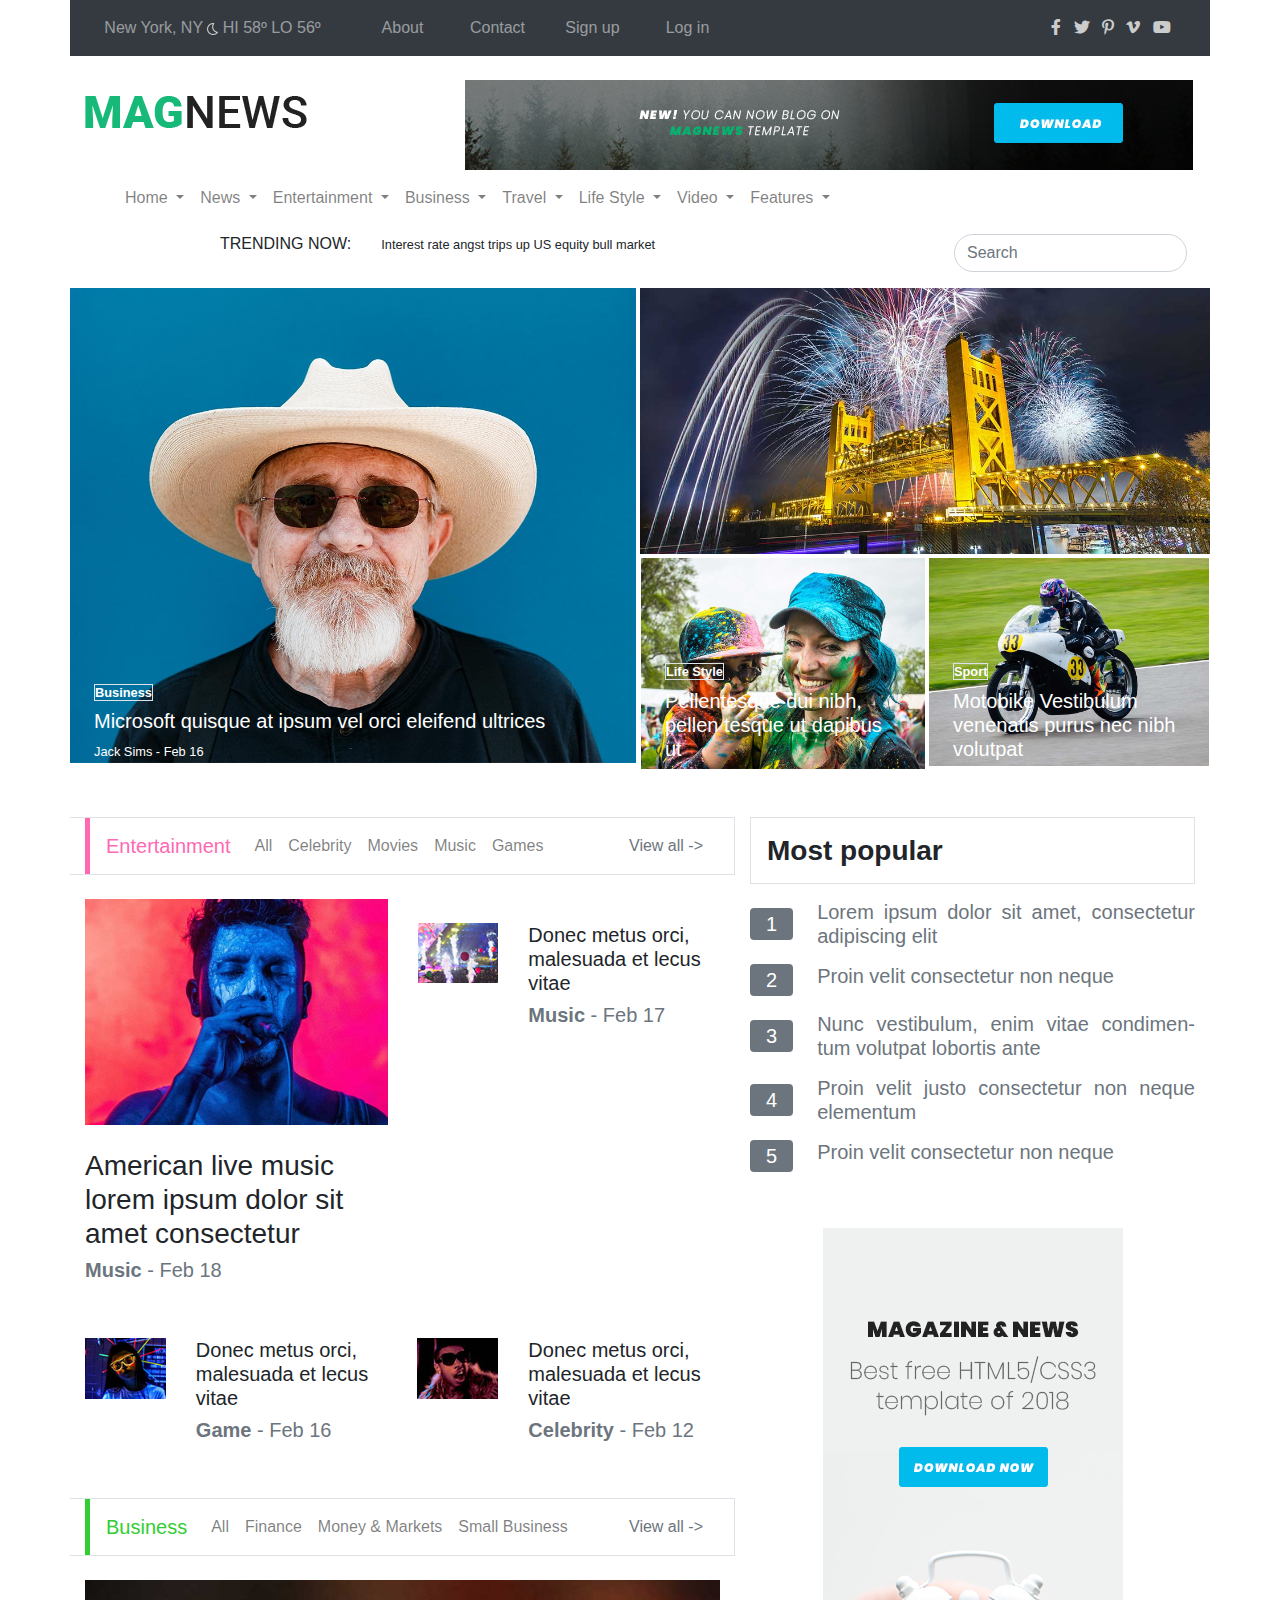
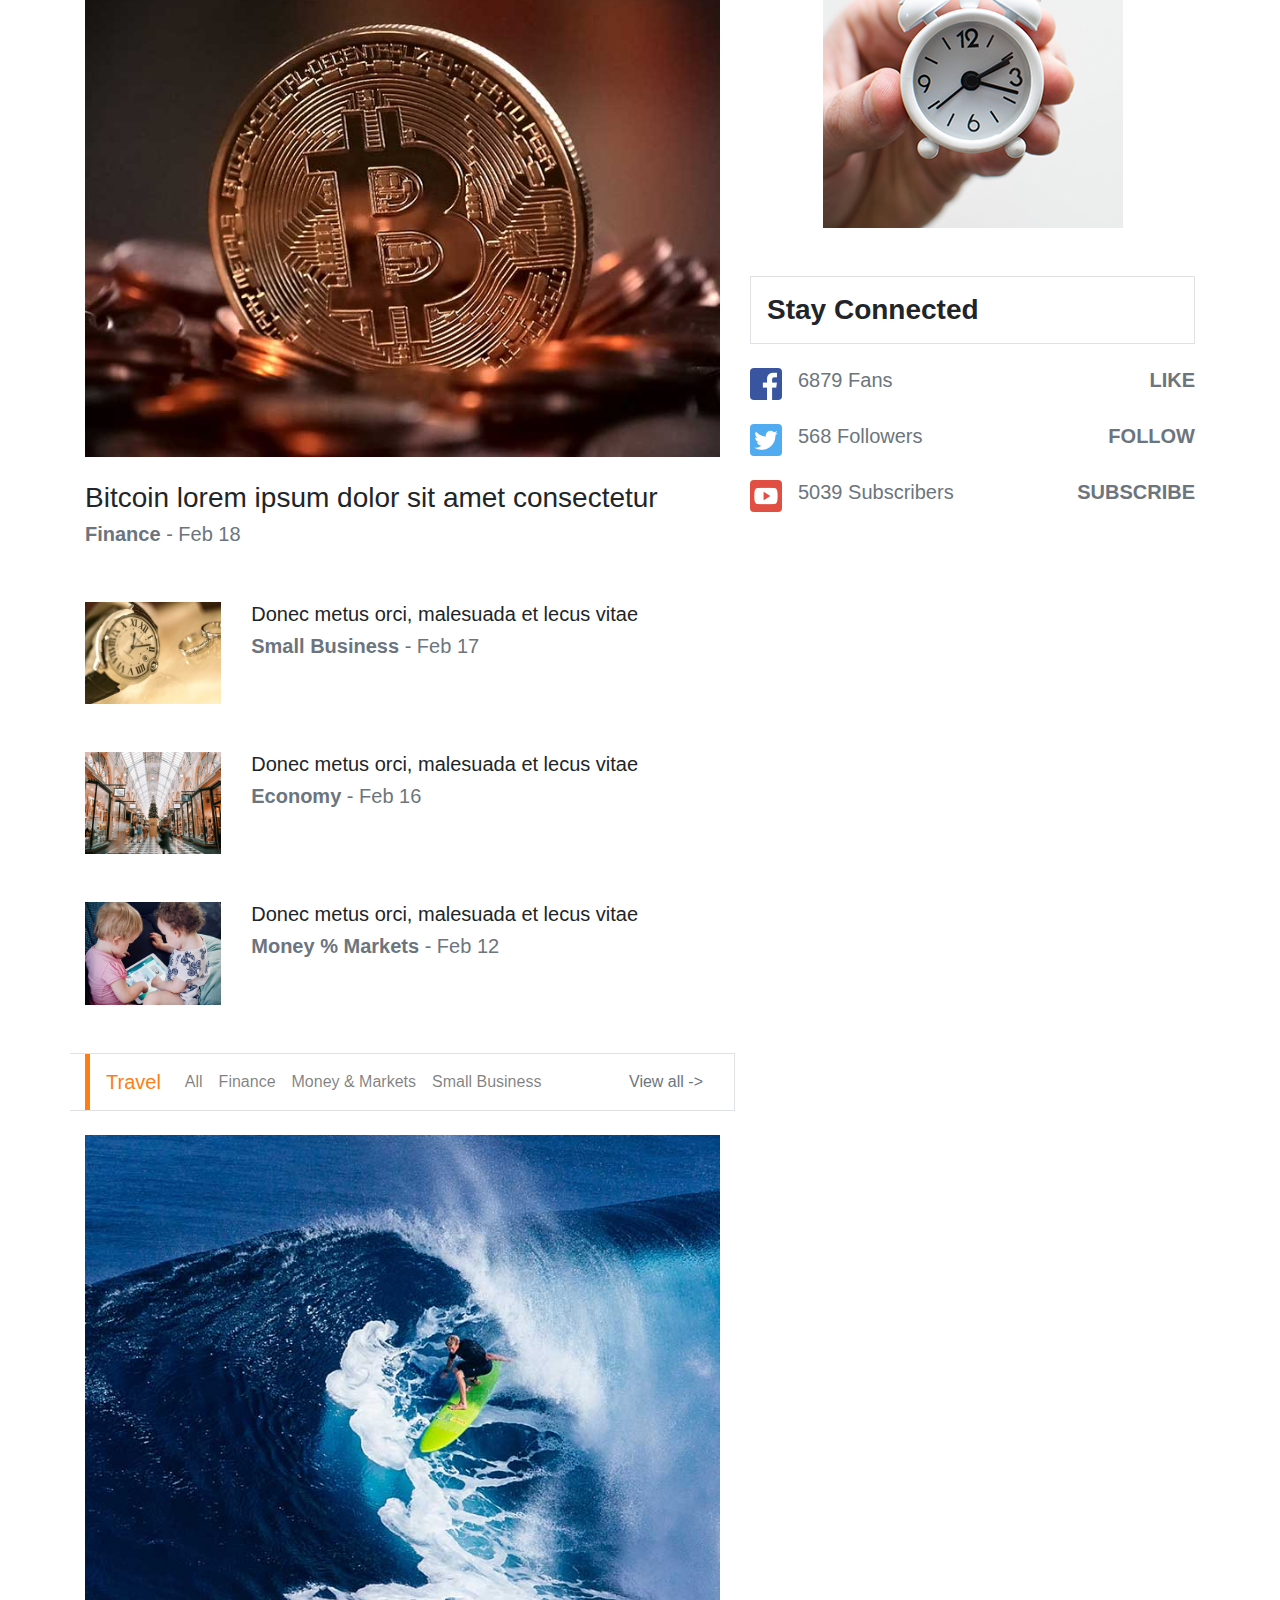
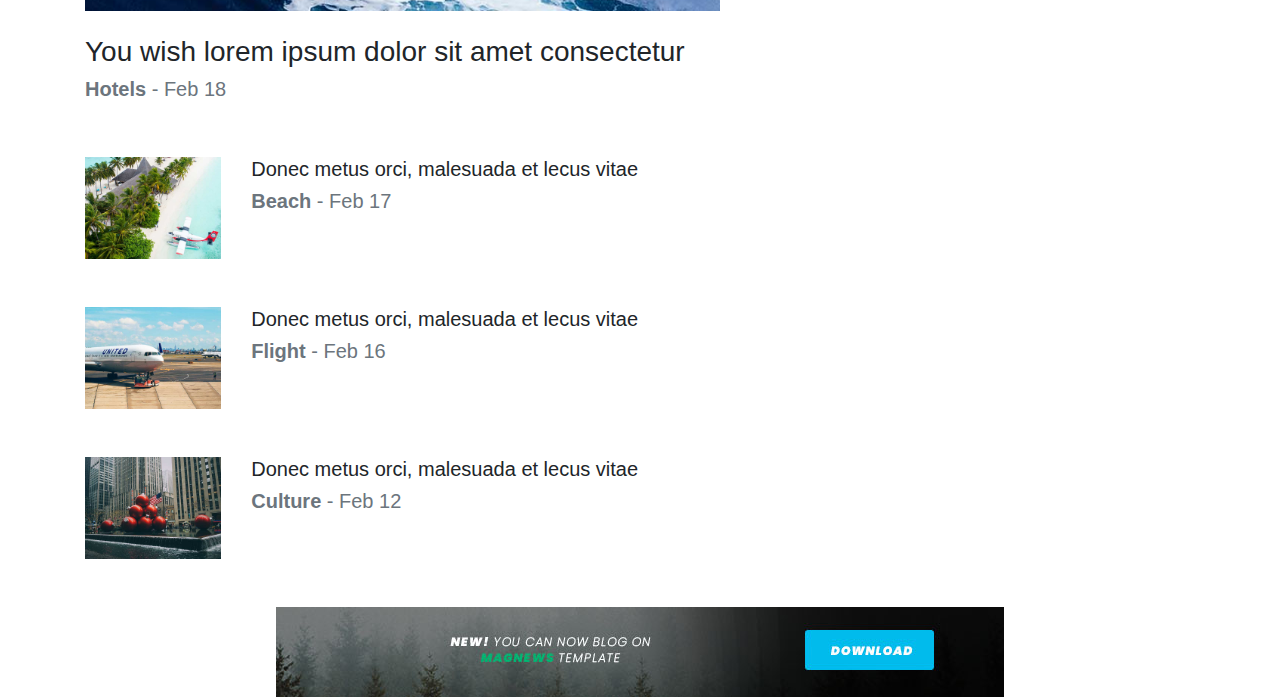
==== index.html @ 3f98a163 "Contenido centrar y banner añadidos" ====
<!DOCTYPE html>
<html lang="en">
	<head>
		<meta charset="UTF-8" />
		<meta name="viewport" content="width=device-width, initial-scale=1.0" />
		<meta http-equiv="X-UA-Compatible" content="ie=edge" />
		<link rel="stylesheet" href="css/style.css" />
		<link
			rel="stylesheet"
			href="https://cdnjs.cloudflare.com/ajax/libs/twitter-bootstrap/4.4.1/css/bootstrap.min.css"
		/>
		<link
			rel="stylesheet"
			href="https://cdnjs.cloudflare.com/ajax/libs/font-awesome/5.13.0/css/all.min.css"
		/>
		<link rel="stylesheet" href="assets/css/style.css" />
		<title>MagNews Page</title>
	</head>
	<body>
		<div class="container">
			<!-- Margen superior -->
			<div class="row bg-dark text-center text-white-50 pt-3 pb-3">
				<div class="col-md-3">
					<span class="text-nowrap">
						New York, NY
						<img src="images/icons/icon-night.png" alt="" />
						HI 58º LO 56º
					</span>
				</div>

				<div class="col-md-1">
					<a href="" class="text-reset">About</a>
				</div>
				<div class="col-md-1">
					<a href="" class="text-reset">Contact</a>
				</div>
				<div class="col-md-1">
					<a href="" class="text-reset text-nowrap">Sign up </a>
				</div>
				<div class="col-md-1">
					<a href="" class="text-reset">Log in</a>
				</div>

				<div class="col-md-2 offset-md-3">
					<!-- iconos redes sociales -->
					<a href="">
						<i class="fab fa-facebook-f pr-2" style="color: #ccc;"></i>
					</a>
					<a href="">
						<i class="fab fa-twitter pr-2" style="color: #ccc;"></i>
					</a>
					<a href="">
						<i class="fab fa-pinterest-p pr-2" style="color: #ccc;"></i>
					</a>
					<a href="">
						<i class="fab fa-vimeo-v pr-2" style="color: #ccc;"></i>
					</a>
					<a href="">
						<i class="fab fa-youtube pr-2" style="color: #ccc;"></i>
					</a>
				</div>
			</div>

			<!-- Fin margen superior -->

			<!-- Logo y Navegacion -->

			<div class="row mt-3">
				<div class="col-8 col-lg-4 mt-lg-4 order-first">
					<span><img src="images/icons/logo-01.png" alt="" /></span>
				</div>
				<div class="col-4 col-lg-12 order-lg-3">
					<nav class="navbar navbar-expand-lg navbar-light">
						<a class="navbar-brand" href="#"></a>
						<button
							class="navbar-toggler"
							type="button"
							data-toggle="collapse"
							data-target="#navbarSupportedContent"
							aria-controls="navbarSupportedContent"
							aria-expanded="false"
							aria-label="Toggle navigation"
						>
							<span class="navbar-toggler-icon"></span>
						</button>

						<div class="collapse navbar-collapse" id="navbarSupportedContent">
							<ul class="navbar-nav mr-auto">
								<li class="nav-item dropdown">
									<a
										class="nav-link dropdown-toggle"
										href="#"
										id="navbarDropdown"
										role="button"
										data-toggle="dropdown"
										aria-haspopup="true"
										aria-expanded="false"
									>
										Home
									</a>
								</li>
								<li class="nav-item dropdown">
									<a
										class="nav-link dropdown-toggle"
										href="#"
										id="navbarDropdown"
										role="button"
										data-toggle="dropdown"
										aria-haspopup="true"
										aria-expanded="false"
									>
										News
									</a>
									<div class="dropdown-menu" aria-labelledby="navbarDropdown">
										<a class="dropdown-item" href="#">Action</a>
										<a class="dropdown-item" href="#">Another action</a>
										<a class="dropdown-item" href="#">Something else here</a>
									</div>
								</li>
								<li class="nav-item dropdown">
									<a
										class="nav-link dropdown-toggle"
										href="#"
										id="navbarDropdown"
										role="button"
										data-toggle="dropdown"
										aria-haspopup="true"
										aria-expanded="false"
									>
										Entertainment
									</a>
									<div class="dropdown-menu" aria-labelledby="navbarDropdown">
										<a class="dropdown-item" href="#">Action</a>
										<a class="dropdown-item" href="#">Another action</a>
										<a class="dropdown-item" href="#">Something else here</a>
									</div>
								</li>
								<li class="nav-item dropdown">
									<a
										class="nav-link dropdown-toggle"
										href="#"
										id="navbarDropdown"
										role="button"
										data-toggle="dropdown"
										aria-haspopup="true"
										aria-expanded="false"
									>
										Business
									</a>
									<div class="dropdown-menu" aria-labelledby="navbarDropdown">
										<a class="dropdown-item" href="#">Action</a>
										<a class="dropdown-item" href="#">Another action</a>
										<a class="dropdown-item" href="#">Something else here</a>
									</div>
								</li>

								<li class="nav-item dropdown">
									<a
										class="nav-link dropdown-toggle"
										href="#"
										id="navbarDropdown"
										role="button"
										data-toggle="dropdown"
										aria-haspopup="true"
										aria-expanded="false"
									>
										Travel
									</a>
									<div class="dropdown-menu" aria-labelledby="navbarDropdown">
										<a class="dropdown-item" href="#">Action</a>
										<a class="dropdown-item" href="#">Another action</a>
										<a class="dropdown-item" href="#">Something else here</a>
									</div>
								</li>
								<li class="nav-item dropdown">
									<a
										class="nav-link dropdown-toggle"
										href="#"
										id="navbarDropdown"
										role="button"
										data-toggle="dropdown"
										aria-haspopup="true"
										aria-expanded="false"
									>
										Life Style
									</a>
									<div class="dropdown-menu" aria-labelledby="navbarDropdown">
										<a class="dropdown-item" href="#">Action</a>
										<a class="dropdown-item" href="#">Another action</a>
										<a class="dropdown-item" href="#">Something else here</a>
									</div>
								</li>
								<li class="nav-item dropdown">
									<a
										class="nav-link dropdown-toggle"
										href="#"
										id="navbarDropdown"
										role="button"
										data-toggle="dropdown"
										aria-haspopup="true"
										aria-expanded="false"
									>
										Video
									</a>
									<div class="dropdown-menu" aria-labelledby="navbarDropdown">
										<a class="dropdown-item" href="#">Action</a>
										<a class="dropdown-item" href="#">Another action</a>
										<a class="dropdown-item" href="#">Something else here</a>
									</div>
								</li>
								<li class="nav-item dropdown">
									<a
										class="nav-link dropdown-toggle"
										href="#"
										id="navbarDropdown"
										role="button"
										data-toggle="dropdown"
										aria-haspopup="true"
										aria-expanded="false"
									>
										Features
									</a>
									<div class="dropdown-menu" aria-labelledby="navbarDropdown">
										<a class="dropdown-item" href="#">Action</a>
										<a class="dropdown-item" href="#">Another action</a>
										<a class="dropdown-item" href="#">Something else here</a>
									</div>
								</li>
							</ul>
						</div>
					</nav>
				</div>
				<div class="col-12 mt-2 col-lg-8 order-lg-2">
					<span
						><img src="images/banner-01.jpg" alt="" class="img-fluid"
					/></span>
				</div>
			</div>

			<!-- Fin Logo y Navegacion -->

			<!-- Trending y buscador -->

			<div class="row mt-2 ml-2 ml-lg-0">
				<div class="col-12 col-lg-3 d-lg-flex justify-content-lg-end">
					<h6>
						TRENDING NOW:
					</h6>
				</div>
				<div class="col-12 col-lg-4">
					<h6>
						<small>Interest rate angst trips up US equity bull market</small>
					</h6>
				</div>
				<div class="col-12 col-lg-5 d-flex justify-content-lg-end">
					<form class="form-inline my-2 my-lg-0">
						<input
							class="form-control mr-sm-2 rounded-pill"
							type="search"
							placeholder="Search"
							aria-label="Search"
						/>
						<!-- <span><i class="fas fa-search"></i></span> -->
					</form>
				</div>
			</div>

			<!-- Fin Trending y buscador -->

			<!-- Imagenes Header -->

			<div class="row mt-3">
				<div class="col-12 col-lg-6 p-lg-0 pr-lg-1">
					<span><img src="images/post-01.jpg" alt="" class="img-fluid" /></span>
					<div class="image-text pl-4 pr-4 text-white">
						<h6><small class="border font-weight-bold">Business</small></h6>
						<h5>Microsoft quisque at ipsum vel orci eleifend ultrices</h5>
						<h6><small>Jack Sims - Feb 16</small></h6>
					</div>
				</div>
				<div class="col-12 col-lg-6 d-flex flex-column p-lg-0">
					<span><img src="images/post-02.jpg" alt="" class="img-fluid" /></span>
					<div class="image-text pl-4 pr-4 text-white">
						<h6><small class="border font-weight-bold">Culture</small></h6>
						<h5>London ipsum dolor sit amet consectetur adipiscing elit.</h5>
					</div>
					<div class="row pt-lg-1">
						<div class="col-12 col-lg-6 p-lg-0 pl-lg-3">
							<span
								><img src="images/post-03.jpg" alt="" class="img-fluid"
							/></span>
							<div class="image-text pl-4 pr-4 text-white">
								<h6>
									<small class="border font-weight-bold">Life Style</small>
								</h6>
								<h5>Pellentesque dui nibh, pellen tesque ut dapibus ut</h5>
							</div>
						</div>
						<div class="col-12 col-lg-6 p-lg-0 pl-lg-1 pr-lg-3">
							<span
								><img src="images/post-04.jpg" alt="" class="img-fluid"
							/></span>
							<div class="image-text pl-4 pr-4 text-white">
								<h6><small class="border font-weight-bold">Sport</small></h6>
								<h5>Motobike Vestibulum venenatis purus nec nibh volutpat</h5>
							</div>
						</div>
					</div>
				</div>
			</div>

			<!-- Fin Imagenes Header -->

			<!-- Parte principal -->
			<div class="row mt-5">
				<div class="col-12 col-lg-7">
					<!-- Tres Rows  -->
					<div class="row">
						<div class="col-12 border border-left-0 ">
						<nav class="navbar navbar-expand-lg navbar-light border-left-pink">
							<a class="navbar-brand mb-0 h1" href="#"><span class="hot-pink">Entertainment</span></a>
							<button
								class="navbar-toggler"
								type="button"
								data-toggle="collapse"
								data-target="#navbarSupportedContent"
								aria-controls="navbarSupportedContent"
								aria-expanded="false"
								aria-label="Toggle navigation"
							>
								<span class="navbar-toggler-icon"></span>
							</button>
							<div class="collapse navbar-collapse" id="navbarSupportedContent">
								<ul class="navbar-nav mr-auto">
									</li>
									<li class="nav-item">
										<a class="nav-link" href="#">All</a>
									</li>
									<li class="nav-item">
										<a class="nav-link" href="#">Celebrity</a>
									</li>
									<li class="nav-item">
										<a class="nav-link" href="#">Movies</a>
									</li>
									<li class="nav-item">
										<a class="nav-link" href="#">Music</a>
									</li>
									<li class="nav-item">
										<a class="nav-link" href="#">Games</a>
									</li>
								</ul>
							</div>
							<a class="text-secondary" href="#">View all -></a>
						</nav>
						</div>

						<div class="col-12 mt-4 col-lg-6">
							<span><img src="images/post-05.jpg" alt="" class="img-fluid"></span>
							<h3 class="mt-4">American live music lorem ipsum dolor sit amet consectetur</h3>
							<h5 class="text-secondary"><span class="font-weight-bold">Music</span>  - Feb 18</h5>
						</div>

						<div class="col-3 mt-5 col-lg-2">
							<span><img src="images/popular-post-04.jpg " alt="" class="img-fluid"></span>
						</div>
						<div class="col-9 mt-5 col-lg-4">
							<h5>Donec metus orci, malesuada et lecus vitae</h5>
							<h5 class="text-secondary"><span class="font-weight-bold">Music</span>  - Feb 17</h5>
						</div>

						<div class="col-3 mt-5 col-lg-2">
							<span><img src="images/popular-post-05.jpg " alt="" class="img-fluid"></span>
						</div>
						<div class="col-9 mt-5 col-lg-4">
							<h5>Donec metus orci, malesuada et lecus vitae</h5>
							<h5 class="text-secondary"><span class="font-weight-bold">Game</span>  - Feb 16</h5>
						</div>
						
						<div class="col-3 mt-5 col-lg-2">
							<span><img src="images/popular-post-06.jpg" alt="" class="img-fluid"></span>
						</div>
						<div class="col-9 mt-5 col-lg-4">
							<h5>Donec metus orci, malesuada et lecus vitae</h5>
							<h5 class="text-secondary"><span class="font-weight-bold">Celebrity</span>  - Feb 12</h5>
						</div>
					</div>

					<div class="row mt-5">
						<div class="col-12 border border-left-0 ">
						<nav class="navbar navbar-expand-lg navbar-light border-left-green">
							<a class="navbar-brand mb-0 h1" href="#"><span class="lime-green">Business</span></a>
							<button
								class="navbar-toggler"
								type="button"
								data-toggle="collapse"
								data-target="#navbarSupportedContent"
								aria-controls="navbarSupportedContent"
								aria-expanded="false"
								aria-label="Toggle navigation"
							>
								<span class="navbar-toggler-icon"></span>
							</button>
							<div class="collapse navbar-collapse" id="navbarSupportedContent">
								<ul class="navbar-nav mr-auto">
									</li>
									<li class="nav-item">
										<a class="nav-link" href="#">All</a>
									</li>
									<li class="nav-item">
										<a class="nav-link" href="#">Finance</a>
									</li>
									<li class="nav-item">
										<a class="nav-link" href="#">Money & Markets</a>
									</li>
									<li class="nav-item">
										<a class="nav-link" href="#">Small Business</a>
									</li>
								</ul>
							</div>
							<a class="text-secondary" href="#">View all -></a>
						</nav>
						</div>
						<div class="col-12 mt-4">
							<span><img src="images/post-10.jpg" alt="" class="img-fluid"></span>
							<h3 class="mt-4">Bitcoin lorem ipsum dolor sit amet consectetur</h3>
							<h5 class="text-secondary"><span class="font-weight-bold">Finance</span>  - Feb 18</h5>
						</div>

						<div class="col-3 mt-5">
							<span><img src="images/post-11.jpg" alt="" class="img-fluid"></span>
						</div>
						<div class="col-9 mt-5">
							<h5>Donec metus orci, malesuada et lecus vitae</h5>
							<h5 class="text-secondary"><span class="font-weight-bold">Small Business</span>  - Feb 17</h5>
						</div>

						<div class="col-3 mt-5">
							<span><img src="images/post-12.jpg" alt="" class="img-fluid"></span>
						</div>
						<div class="col-9 mt-5">
							<h5>Donec metus orci, malesuada et lecus vitae</h5>
							<h5 class="text-secondary"><span class="font-weight-bold">Economy</span>  - Feb 16</h5>
						</div>
						
						<div class="col-3 mt-5">
							<span><img src="images/post-13.jpg" alt="" class="img-fluid"></span>
						</div>
						<div class="col-9 mt-5">
							<h5>Donec metus orci, malesuada et lecus vitae</h5>
							<h5 class="text-secondary"><span class="font-weight-bold">Money % Markets</span>  - Feb 12</h5>
						</div>
					</div>

					<div class="row mt-5">
						<div class="col-12 border border-left-0 ">
						<nav class="navbar navbar-expand-lg navbar-light border-left-orange">
							<a class="navbar-brand mb-0 h1" href="#"><span class="orange">Travel</span></a>
							<button
								class="navbar-toggler"
								type="button"
								data-toggle="collapse"
								data-target="#navbarSupportedContent"
								aria-controls="navbarSupportedContent"
								aria-expanded="false"
								aria-label="Toggle navigation"
							>
								<span class="navbar-toggler-icon"></span>
							</button>
							<div class="collapse navbar-collapse" id="navbarSupportedContent">
								<ul class="navbar-nav mr-auto">
									</li>
									<li class="nav-item">
										<a class="nav-link" href="#">All</a>
									</li>
									<li class="nav-item">
										<a class="nav-link" href="#">Finance</a>
									</li>
									<li class="nav-item">
										<a class="nav-link" href="#">Money & Markets</a>
									</li>
									<li class="nav-item">
										<a class="nav-link" href="#">Small Business</a>
									</li>
								</ul>
							</div>
							<a class="text-secondary" href="#">View all -></a>
						</nav>
						</div>
						<div class="col-12 mt-4">
							<span><img src="images/post-14.jpg" alt="" class="img-fluid"></span>
							<h3 class="mt-4">You wish lorem ipsum dolor sit amet consectetur</h3>
							<h5 class="text-secondary"><span class="font-weight-bold">Hotels</span>  - Feb 18</h5>
						</div>

						<div class="col-3 mt-5">
							<span><img src="images/post-15.jpg" alt="" class="img-fluid"></span>
						</div>
						<div class="col-9 mt-5">
							<h5>Donec metus orci, malesuada et lecus vitae</h5>
							<h5 class="text-secondary"><span class="font-weight-bold">Beach</span>  - Feb 17</h5>
						</div>

						<div class="col-3 mt-5">
							<span><img src="images/post-16.jpg" alt="" class="img-fluid"></span>
						</div>
						<div class="col-9 mt-5">
							<h5>Donec metus orci, malesuada et lecus vitae</h5>
							<h5 class="text-secondary"><span class="font-weight-bold">Flight</span>  - Feb 16</h5>
						</div>
						
						<div class="col-3 mt-5">
							<span><img src="images/post-17.jpg" alt="" class="img-fluid"></span>
						</div>
						<div class="col-9 mt-5">
							<h5>Donec metus orci, malesuada et lecus vitae</h5>
							<h5 class="text-secondary"><span class="font-weight-bold">Culture</span>  - Feb 12</h5>
						</div>
					</div>
					<!-- Fin tres Rows -->

				</div>

				<!-- Parte Principal(Margen derecho) -->
				<div class="col-12 mt-5 d-flex flex-column col-lg-5 mt-lg-0">
					<!-- Most popular -->
					<h3 class="font-weight-bold py-3 pl-3 border">Most popular</h3>
					<h5 class="mt-5 mt-lg-2 text-secondary text-justify d-flex "><span class="bg-secondary text-white rounded px-3 py-1 mr-4 align-self-center">1</span> Lorem ipsum dolor sit amet, consectetur adipiscing elit</h5>
					<h5 class="mt-5 mt-lg-2 text-secondary text-justify d-flex "><span class="bg-secondary text-white rounded px-3 py-1 mr-4 align-self-center">2</span> Proin velit consectetur non neque</h5>
					<h5 class="mt-5 mt-lg-2 text-secondary text-justify d-flex "><span class="bg-secondary text-white rounded px-3 py-1 mr-4 align-self-center">3</span> Nunc vestibulum, enim vitae condimen-tum volutpat lobortis ante</h5>
					<h5 class="mt-5 mt-lg-2 text-secondary text-justify d-flex "><span class="bg-secondary text-white rounded px-3 py-1 mr-4 align-self-center">4</span> Proin velit justo consectetur non neque elementum</h5>
					<h5 class="mt-5 mt-lg-2 text-secondary text-justify d-flex "><span class="bg-secondary text-white rounded px-3 py-1 mr-4 align-self-center">5</span> Proin velit consectetur non neque</h5>
					<!-- Fin Most Popular -->

					<!-- Banner -->
					<span class="mt-5 align-self-center"><img src="images/banner-02.jpg" alt="" class="img-fluid"/></span>
					<!-- Fin Banner -->

					<!-- Stay Connected -->
					<h3 class="mt-5 font-weight-bold py-3 pl-3 border">Stay Connected</h3>
					<h5 class="mt-3 text-secondary d-flex justify-content-center"><img src="images/RRSS/facebook.png" alt="" class="rounded mr-3"><span class="mr-auto">6879 Fans</span><span class="font-weight-bold">LIKE</span></h5>
					<h5 class="mt-3 text-secondary d-flex justify-content-center"><img src="images/RRSS/twitter.png" alt="" class="rounded mr-3"><span class="mr-auto">568 Followers</span><span class="font-weight-bold">FOLLOW</span></h5>
					<h5 class="mt-3 text-secondary d-flex justify-content-center"><img src="images/RRSS/youtube.png" alt="" class="rounded mr-3"><span class="mr-auto">5039 Subscribers</span><span class="font-weight-bold">SUBSCRIBE</span></h5>
				</div>
				<!-- FIN Parte Principal(Margen derecho) -->
			</div>

			<!-- banner -->
			<div class="row">
				<div class="col-12 mt-5 d-flex justify-content-center">
					<span><img src="images/banner-01.jpg" alt="" class="img-fluid"></span>
				</div>
			</div>
			
		</div>

		<script src="https://cdnjs.cloudflare.com/ajax/libs/jquery/3.5.0/jquery.slim.min.js"></script>
		<script src="https://cdnjs.cloudflare.com/ajax/libs/popper.js/1.16.1/umd/popper.min.js"></script>
		<script src="https://cdnjs.cloudflare.com/ajax/libs/twitter-bootstrap/4.4.1/js/bootstrap.min.js"></script>
	</body>
</html>
---- css/style.css ----
:root {
	--hot-pink: hotpink;
	--lime-green: limegreen;
	--orange: rgb(230, 85, 69);
}

.hot-pink {
	color: var(--hot-pink);
}

.lime-green {
	color: var(--lime-green);
}

.orange {
	color: var(--orange);
}

.border-left-pink {
	border-left: 5px solid var(--hot-pink);
}

.border-left-green {
	border-left: 5px solid var(--lime-green);
}

.border-left-orange {
	border-left: 5px solid var(--orange);
}

img [src*="post"] {
	position: relative;
	display: inline-block;
}

.image-text {
	position: absolute;
	bottom: 0;
}
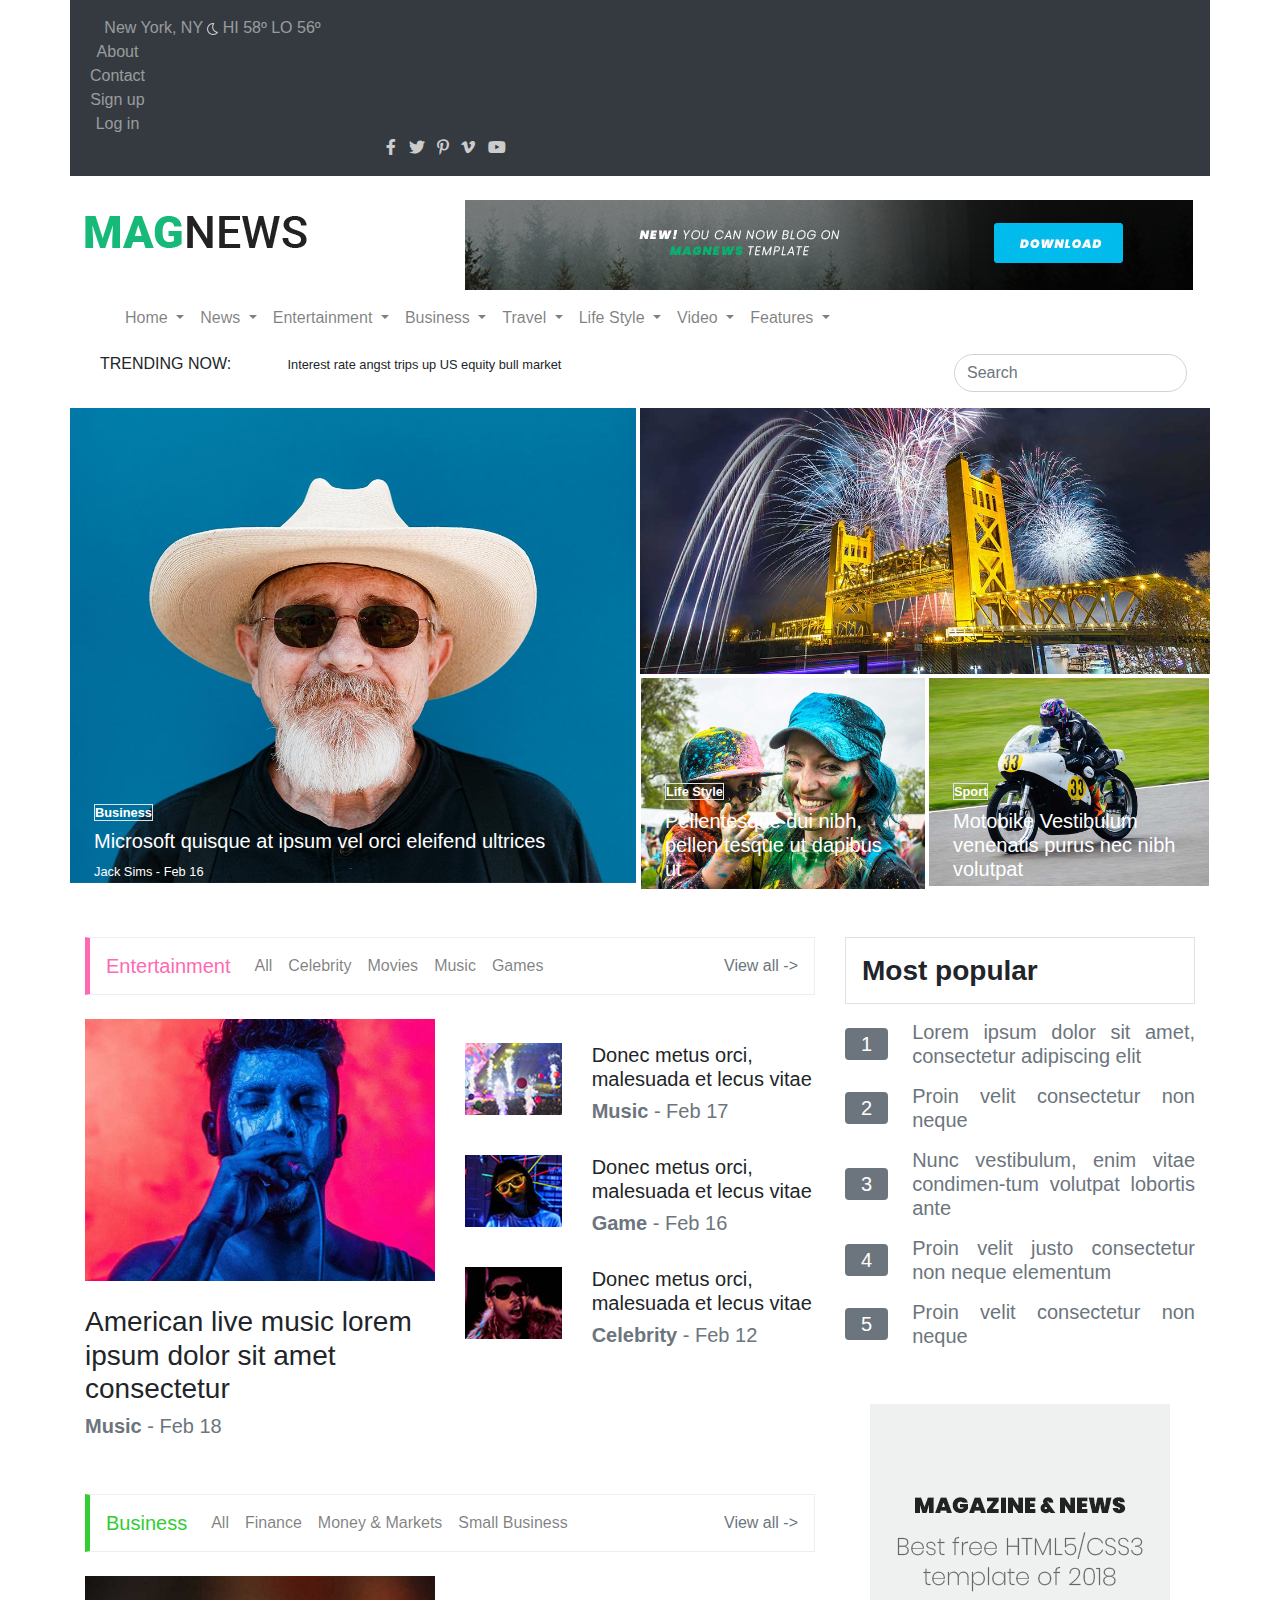
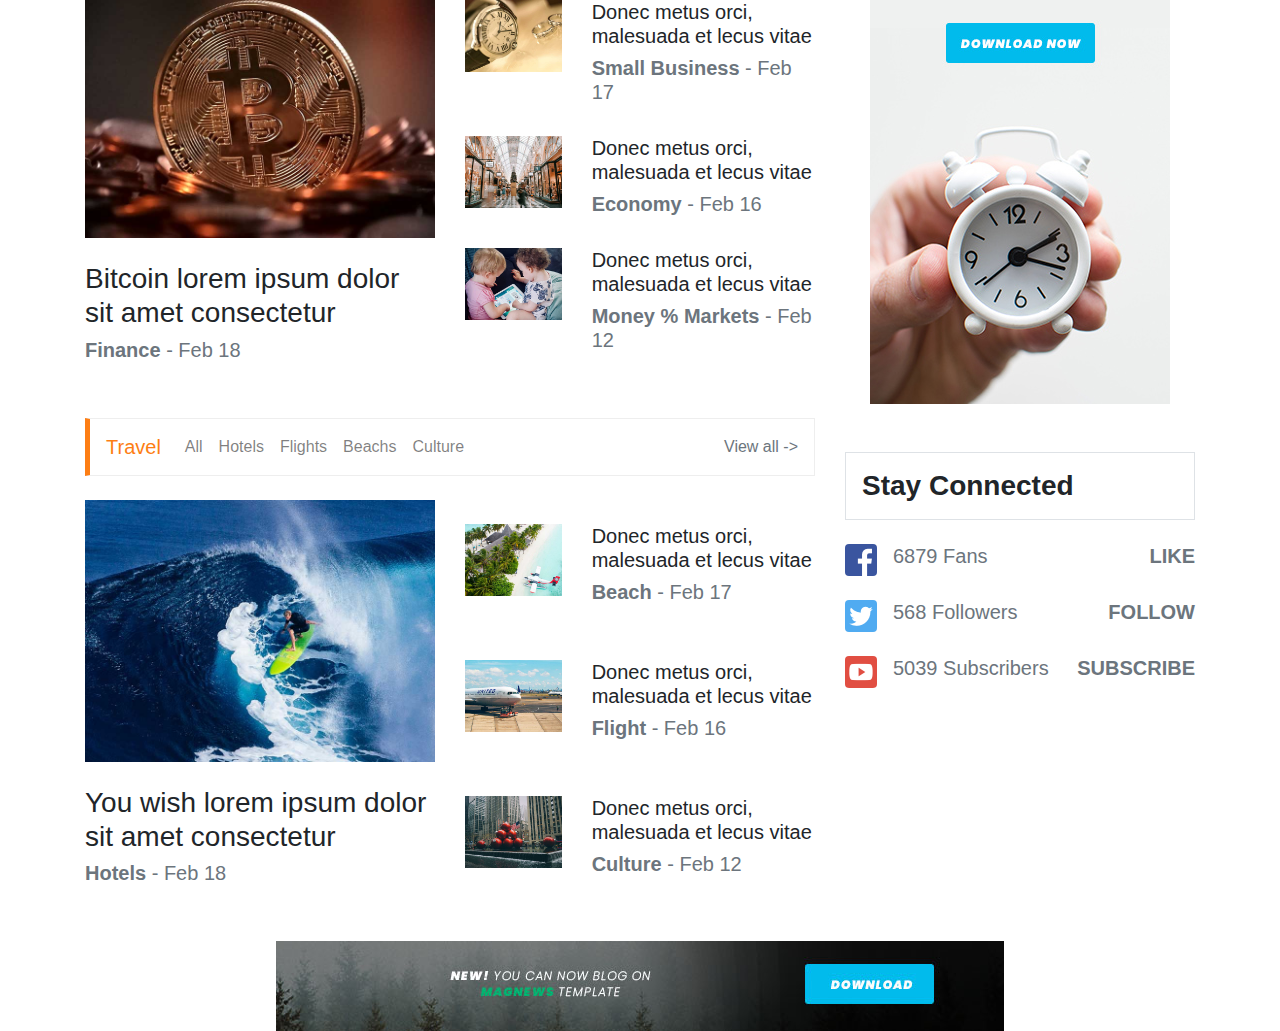
==== commit e346c472: "Parte principal y header terminados" ====
--- a/index.html
+++ b/index.html
@@ -19,7 +19,7 @@
 	<body>
 		<div class="container">
 			<!-- Margen superior -->
-			<div class="row bg-dark text-center text-white-50 pt-3 pb-3">
+			<div class="row bg-dark text-center text-white-50 pt-3 pb-3 d-none d-lg-block">
 				<div class="col-md-3">
 					<span class="text-nowrap">
 						New York, NY
@@ -66,7 +66,7 @@
 			<!-- Logo y Navegacion -->
 
 			<div class="row mt-3">
-				<div class="col-8 col-lg-4 mt-lg-4 order-first">
+				<div class="col-8 pt-2 col-lg-4 pt-lg-4 order-first">
 					<span><img src="images/icons/logo-01.png" alt="" /></span>
 				</div>
 				<div class="col-4 col-lg-12 order-lg-3">
@@ -242,7 +242,7 @@
 			<!-- Trending y buscador -->
 
 			<div class="row mt-2 ml-2 ml-lg-0">
-				<div class="col-12 col-lg-3 d-lg-flex justify-content-lg-end">
+				<div class="col-12 col-lg-2">
 					<h6>
 						TRENDING NOW:
 					</h6>
@@ -252,7 +252,7 @@
 						<small>Interest rate angst trips up US equity bull market</small>
 					</h6>
 				</div>
-				<div class="col-12 col-lg-5 d-flex justify-content-lg-end">
+				<div class="col-12 col-lg-6 d-flex justify-content-lg-end">
 					<form class="form-inline my-2 my-lg-0">
 						<input
 							class="form-control mr-sm-2 rounded-pill"
@@ -313,10 +313,10 @@
 
 			<!-- Parte principal -->
 			<div class="row mt-5">
-				<div class="col-12 col-lg-7">
+				<div class="col-12 col-lg-8">
 					<!-- Tres Rows  -->
 					<div class="row">
-						<div class="col-12 border border-left-0 ">
+						<div class="col-12 ">
 						<nav class="navbar navbar-expand-lg navbar-light border-left-pink">
 							<a class="navbar-brand mb-0 h1" href="#"><span class="hot-pink">Entertainment</span></a>
 							<button
@@ -360,33 +360,38 @@
 							<h5 class="text-secondary"><span class="font-weight-bold">Music</span>  - Feb 18</h5>
 						</div>
 
-						<div class="col-3 mt-5 col-lg-2">
-							<span><img src="images/popular-post-04.jpg " alt="" class="img-fluid"></span>
-						</div>
-						<div class="col-9 mt-5 col-lg-4">
-							<h5>Donec metus orci, malesuada et lecus vitae</h5>
-							<h5 class="text-secondary"><span class="font-weight-bold">Music</span>  - Feb 17</h5>
-						</div>
-
-						<div class="col-3 mt-5 col-lg-2">
-							<span><img src="images/popular-post-05.jpg " alt="" class="img-fluid"></span>
-						</div>
-						<div class="col-9 mt-5 col-lg-4">
-							<h5>Donec metus orci, malesuada et lecus vitae</h5>
-							<h5 class="text-secondary"><span class="font-weight-bold">Game</span>  - Feb 16</h5>
-						</div>
-						
-						<div class="col-3 mt-5 col-lg-2">
-							<span><img src="images/popular-post-06.jpg" alt="" class="img-fluid"></span>
-						</div>
-						<div class="col-9 mt-5 col-lg-4">
-							<h5>Donec metus orci, malesuada et lecus vitae</h5>
-							<h5 class="text-secondary"><span class="font-weight-bold">Celebrity</span>  - Feb 12</h5>
-						</div>
+						<div class="col-12 col-lg-6">
+							<div class="row">
+								<div class="col-4 mt-5">
+									<span><img src="images/popular-post-04.jpg " alt="" class="img-fluid"></span>
+								</div>
+								<div class="col-8 mt-5">
+									<h5>Donec metus orci, malesuada et lecus vitae</h5>
+									<h5 class="text-secondary"><span class="font-weight-bold">Music</span>  - Feb 17</h5>
+								</div>
+
+								<div class="col-4 mt-5 mt-lg-4">
+									<span><img src="images/popular-post-05.jpg " alt="" class="img-fluid"></span>
+								</div>
+								<div class="col-8 mt-5 mt-lg-4">
+									<h5>Donec metus orci, malesuada et lecus vitae</h5>
+									<h5 class="text-secondary"><span class="font-weight-bold">Game</span>  - Feb 16</h5>
+								</div>
+								
+								<div class="col-4 mt-5 mt-lg-4">
+									<span><img src="images/popular-post-06.jpg" alt="" class="img-fluid"></span>
+								</div>
+								<div class="col-8 mt-5 mt-lg-4">
+									<h5>Donec metus orci, malesuada et lecus vitae</h5>
+									<h5 class="text-secondary"><span class="font-weight-bold">Celebrity</span>  - Feb 12</h5>
+								</div>
+						</div>
+						</div> 
 					</div>
+					
 
 					<div class="row mt-5">
-						<div class="col-12 border border-left-0 ">
+						<div class="col-12 ">
 						<nav class="navbar navbar-expand-lg navbar-light border-left-green">
 							<a class="navbar-brand mb-0 h1" href="#"><span class="lime-green">Business</span></a>
 							<button
@@ -398,130 +403,144 @@
 								aria-expanded="false"
 								aria-label="Toggle navigation"
 							>
-								<span class="navbar-toggler-icon"></span>
-							</button>
-							<div class="collapse navbar-collapse" id="navbarSupportedContent">
-								<ul class="navbar-nav mr-auto">
-									</li>
-									<li class="nav-item">
-										<a class="nav-link" href="#">All</a>
-									</li>
-									<li class="nav-item">
-										<a class="nav-link" href="#">Finance</a>
-									</li>
-									<li class="nav-item">
-										<a class="nav-link" href="#">Money & Markets</a>
-									</li>
-									<li class="nav-item">
-										<a class="nav-link" href="#">Small Business</a>
-									</li>
-								</ul>
-							</div>
-							<a class="text-secondary" href="#">View all -></a>
-						</nav>
-						</div>
-						<div class="col-12 mt-4">
-							<span><img src="images/post-10.jpg" alt="" class="img-fluid"></span>
-							<h3 class="mt-4">Bitcoin lorem ipsum dolor sit amet consectetur</h3>
-							<h5 class="text-secondary"><span class="font-weight-bold">Finance</span>  - Feb 18</h5>
-						</div>
-
-						<div class="col-3 mt-5">
-							<span><img src="images/post-11.jpg" alt="" class="img-fluid"></span>
-						</div>
-						<div class="col-9 mt-5">
-							<h5>Donec metus orci, malesuada et lecus vitae</h5>
-							<h5 class="text-secondary"><span class="font-weight-bold">Small Business</span>  - Feb 17</h5>
-						</div>
-
-						<div class="col-3 mt-5">
-							<span><img src="images/post-12.jpg" alt="" class="img-fluid"></span>
-						</div>
-						<div class="col-9 mt-5">
-							<h5>Donec metus orci, malesuada et lecus vitae</h5>
-							<h5 class="text-secondary"><span class="font-weight-bold">Economy</span>  - Feb 16</h5>
-						</div>
-						
-						<div class="col-3 mt-5">
-							<span><img src="images/post-13.jpg" alt="" class="img-fluid"></span>
-						</div>
-						<div class="col-9 mt-5">
-							<h5>Donec metus orci, malesuada et lecus vitae</h5>
-							<h5 class="text-secondary"><span class="font-weight-bold">Money % Markets</span>  - Feb 12</h5>
-						</div>
+									<span class="navbar-toggler-icon"></span>
+								</button>
+								<div class="collapse navbar-collapse" id="navbarSupportedContent">
+									<ul class="navbar-nav mr-auto">
+										</li>
+										<li class="nav-item">
+											<a class="nav-link" href="#">All</a>
+										</li>
+										<li class="nav-item">
+											<a class="nav-link" href="#">Finance</a>
+										</li>
+										<li class="nav-item">
+											<a class="nav-link" href="#">Money & Markets</a>
+										</li>
+										<li class="nav-item">
+											<a class="nav-link" href="#">Small Business</a>
+										</li>
+									</ul>
+								</div>
+								<a class="text-secondary" href="#">View all -></a>
+							</nav>
+							</div>
+							<div class="col-12 mt-4 col-lg-6">
+								<span><img src="images/post-10.jpg" alt="" class="img-fluid"></span>
+								<h3 class="mt-4">Bitcoin lorem ipsum dolor sit amet consectetur</h3>
+								<h5 class="text-secondary"><span class="font-weight-bold">Finance</span>  - Feb 18</h5>
+							</div>
+
+							
+							<div class="col-12 col-lg-6">
+								<div class="row">
+									<div class="col-4 mt-5">
+										<span><img src="images/post-11.jpg" alt="" class="img-fluid"></span>
+									</div>
+									<div class="col-8 mt-5">
+										<h5>Donec metus orci, malesuada et lecus vitae</h5>
+										<h5 class="text-secondary"><span class="font-weight-bold">Small Business</span>  - Feb 17</h5>
+									</div>
+
+									<div class="col-4 mt-5 mt-lg-4">
+										<span><img src="images/post-12.jpg" alt="" class="img-fluid"></span>
+									</div>
+									<div class="col-8 mt-5 mt-lg-4">
+										<h5>Donec metus orci, malesuada et lecus vitae</h5>
+										<h5 class="text-secondary"><span class="font-weight-bold">Economy</span>  - Feb 16</h5>
+									</div>
+									
+									<div class="col-4 mt-5 mt-lg-4">
+										<span><img src="images/post-13.jpg" alt="" class="img-fluid"></span>
+									</div>
+									<div class="col-8 mt-5 mt-lg-4">
+										<h5>Donec metus orci, malesuada et lecus vitae</h5>
+										<h5 class="text-secondary"><span class="font-weight-bold">Money % Markets</span>  - Feb 12</h5>
+									</div>
+								</div>
+							</div>
+						</div>
+							
+
+					<div class="row mt-5">
+							<div class="col-12 ">
+							<nav class="navbar navbar-expand-lg navbar-light border-left-orange">
+								<a class="navbar-brand mb-0 h1" href="#"><span class="orange">Travel</span></a>
+								<button
+									class="navbar-toggler"
+									type="button"
+									data-toggle="collapse"
+									data-target="#navbarSupportedContent"
+									aria-controls="navbarSupportedContent"
+									aria-expanded="false"
+									aria-label="Toggle navigation"
+								>
+									<span class="navbar-toggler-icon"></span>
+								</button>
+								<div class="collapse navbar-collapse" id="navbarSupportedContent">
+									<ul class="navbar-nav mr-auto">
+										</li>
+										<li class="nav-item">
+											<a class="nav-link" href="#">All</a>
+										</li>
+										<li class="nav-item">
+											<a class="nav-link" href="#">Hotels</a>
+										</li>
+										<li class="nav-item">
+											<a class="nav-link" href="#">Flights</a>
+										</li>
+										<li class="nav-item">
+											<a class="nav-link" href="#">Beachs</a>
+										</li>
+										<li class="nav-item">
+											<a class="nav-link" href="#">Culture</a>
+										</li>
+									</ul>
+								</div>
+								<a class="text-secondary" href="#">View all -></a>
+							</nav>
+							</div>
+							<div class="col-12 mt-4 col-lg-6">
+								<span><img src="images/post-14.jpg" alt="" class="img-fluid"></span>
+								<h3 class="mt-4">You wish lorem ipsum dolor sit amet consectetur</h3>
+								<h5 class="text-secondary"><span class="font-weight-bold">Hotels</span>  - Feb 18</h5>
+							</div>
+
+							<div class="col-12 col-lg-6">
+								<div class="row">
+									<div class="col-4 mt-5">
+										<span><img src="images/post-15.jpg" alt="" class="img-fluid"></span>
+									</div>
+									<div class="col-8 mt-5">
+										<h5>Donec metus orci, malesuada et lecus vitae</h5>
+										<h5 class="text-secondary"><span class="font-weight-bold">Beach</span>  - Feb 17</h5>
+									</div>
+
+									<div class="col-4 mt-5">
+										<span><img src="images/post-16.jpg" alt="" class="img-fluid"></span>
+									</div>
+									<div class="col-8 mt-5">
+										<h5>Donec metus orci, malesuada et lecus vitae</h5>
+										<h5 class="text-secondary"><span class="font-weight-bold">Flight</span>  - Feb 16</h5>
+									</div>
+									
+									<div class="col-4 mt-5">
+										<span><img src="images/post-17.jpg" alt="" class="img-fluid"></span>
+									</div>
+									<div class="col-8 mt-5">
+										<h5>Donec metus orci, malesuada et lecus vitae</h5>
+										<h5 class="text-secondary"><span class="font-weight-bold">Culture</span>  - Feb 12</h5>
+									</div>
+								</div>
+							</div>
 					</div>
-
-					<div class="row mt-5">
-						<div class="col-12 border border-left-0 ">
-						<nav class="navbar navbar-expand-lg navbar-light border-left-orange">
-							<a class="navbar-brand mb-0 h1" href="#"><span class="orange">Travel</span></a>
-							<button
-								class="navbar-toggler"
-								type="button"
-								data-toggle="collapse"
-								data-target="#navbarSupportedContent"
-								aria-controls="navbarSupportedContent"
-								aria-expanded="false"
-								aria-label="Toggle navigation"
-							>
-								<span class="navbar-toggler-icon"></span>
-							</button>
-							<div class="collapse navbar-collapse" id="navbarSupportedContent">
-								<ul class="navbar-nav mr-auto">
-									</li>
-									<li class="nav-item">
-										<a class="nav-link" href="#">All</a>
-									</li>
-									<li class="nav-item">
-										<a class="nav-link" href="#">Finance</a>
-									</li>
-									<li class="nav-item">
-										<a class="nav-link" href="#">Money & Markets</a>
-									</li>
-									<li class="nav-item">
-										<a class="nav-link" href="#">Small Business</a>
-									</li>
-								</ul>
-							</div>
-							<a class="text-secondary" href="#">View all -></a>
-						</nav>
-						</div>
-						<div class="col-12 mt-4">
-							<span><img src="images/post-14.jpg" alt="" class="img-fluid"></span>
-							<h3 class="mt-4">You wish lorem ipsum dolor sit amet consectetur</h3>
-							<h5 class="text-secondary"><span class="font-weight-bold">Hotels</span>  - Feb 18</h5>
-						</div>
-
-						<div class="col-3 mt-5">
-							<span><img src="images/post-15.jpg" alt="" class="img-fluid"></span>
-						</div>
-						<div class="col-9 mt-5">
-							<h5>Donec metus orci, malesuada et lecus vitae</h5>
-							<h5 class="text-secondary"><span class="font-weight-bold">Beach</span>  - Feb 17</h5>
-						</div>
-
-						<div class="col-3 mt-5">
-							<span><img src="images/post-16.jpg" alt="" class="img-fluid"></span>
-						</div>
-						<div class="col-9 mt-5">
-							<h5>Donec metus orci, malesuada et lecus vitae</h5>
-							<h5 class="text-secondary"><span class="font-weight-bold">Flight</span>  - Feb 16</h5>
-						</div>
-						
-						<div class="col-3 mt-5">
-							<span><img src="images/post-17.jpg" alt="" class="img-fluid"></span>
-						</div>
-						<div class="col-9 mt-5">
-							<h5>Donec metus orci, malesuada et lecus vitae</h5>
-							<h5 class="text-secondary"><span class="font-weight-bold">Culture</span>  - Feb 12</h5>
-						</div>
-					</div>
+					
 					<!-- Fin tres Rows -->
 
 				</div>
 
 				<!-- Parte Principal(Margen derecho) -->
-				<div class="col-12 mt-5 d-flex flex-column col-lg-5 mt-lg-0">
+				<div class="col-12 mt-5 d-flex flex-column col-lg-4 mt-lg-0">
 					<!-- Most popular -->
 					<h3 class="font-weight-bold py-3 pl-3 border">Most popular</h3>
 					<h5 class="mt-5 mt-lg-2 text-secondary text-justify d-flex "><span class="bg-secondary text-white rounded px-3 py-1 mr-4 align-self-center">1</span> Lorem ipsum dolor sit amet, consectetur adipiscing elit</h5>
--- a/css/style.css
+++ b/css/style.css
@@ -17,14 +17,17 @@
 }
 
 .border-left-pink {
+	border: 1px solid #eee;
 	border-left: 5px solid var(--hot-pink);
 }
 
 .border-left-green {
+	border: 1px solid #eee;
 	border-left: 5px solid var(--lime-green);
 }
 
 .border-left-orange {
+	border: 1px solid #eee;
 	border-left: 5px solid var(--orange);
 }
 
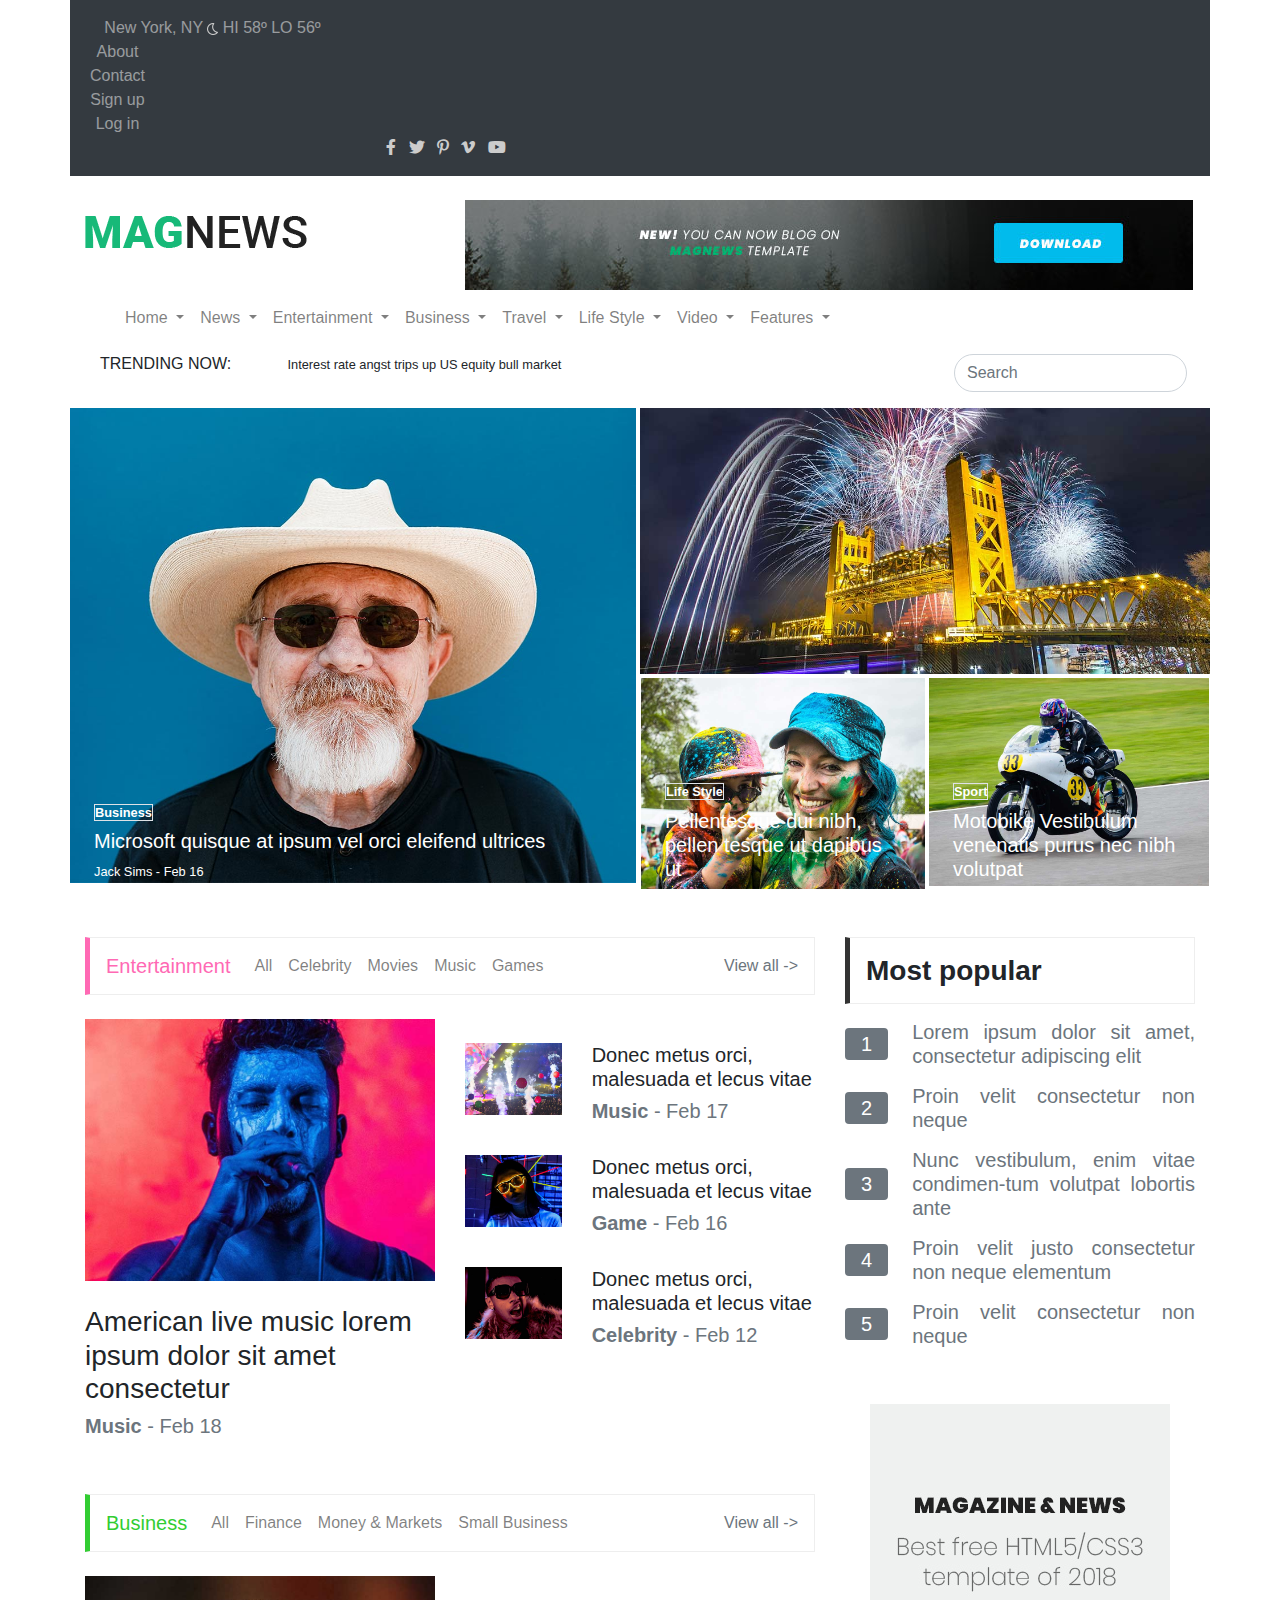
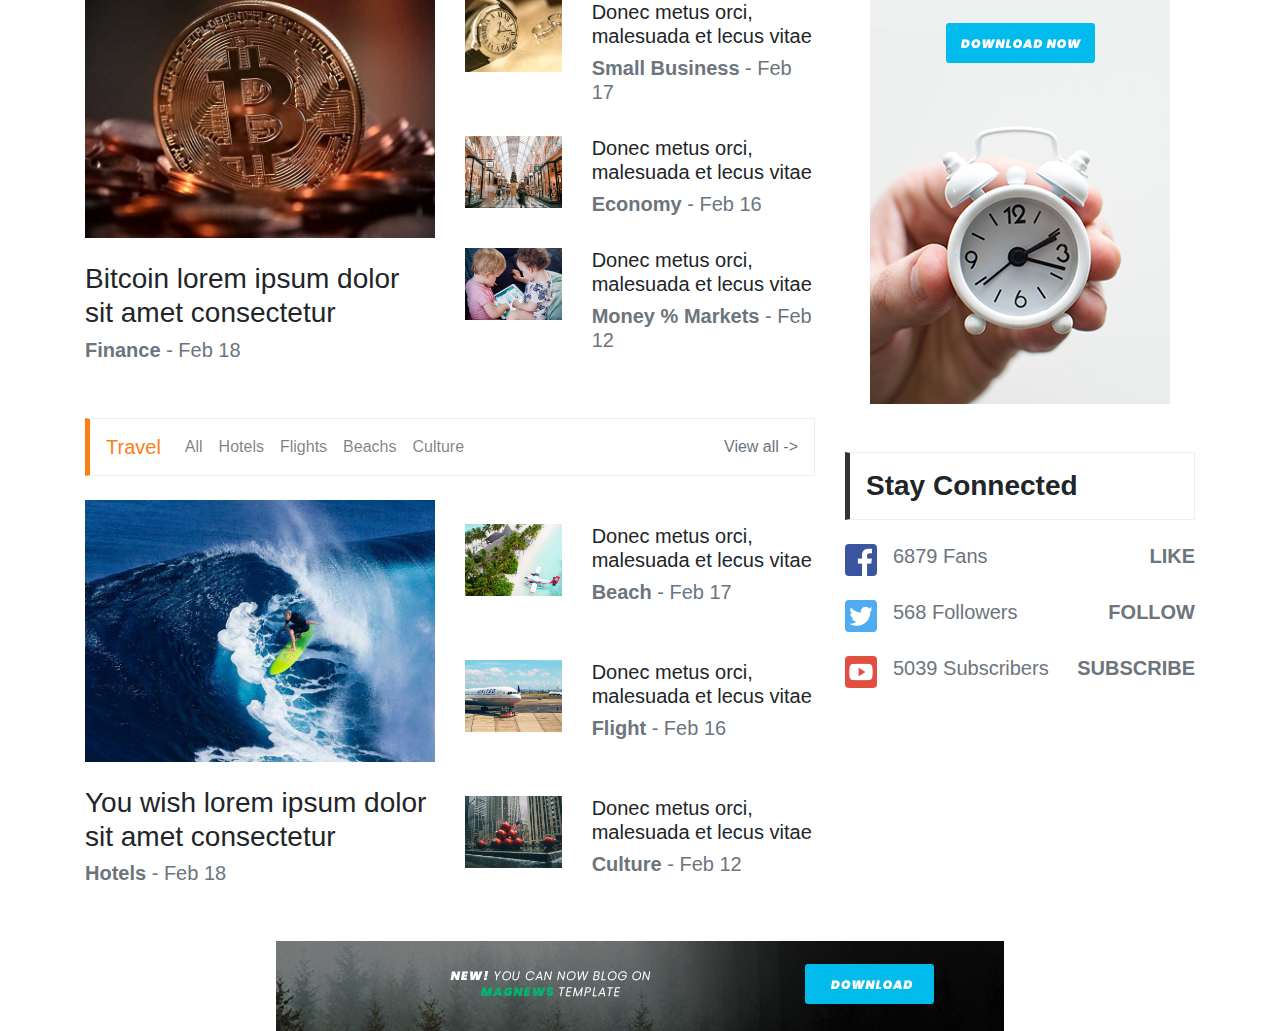
==== commit 6994ccbf: "Añadido algun border" ====
--- a/index.html
+++ b/index.html
@@ -19,8 +19,8 @@
 	<body>
 		<div class="container">
 			<!-- Margen superior -->
-			<div class="row bg-dark text-center text-white-50 pt-3 pb-3 d-none d-lg-block">
-				<div class="col-md-3">
+			<div class="row bg-dark text-center text-white-50 pt-3 pb-3 d-none d-md-block">
+				<div class="col-3">
 					<span class="text-nowrap">
 						New York, NY
 						<img src="images/icons/icon-night.png" alt="" />
@@ -28,20 +28,20 @@
 					</span>
 				</div>
 
-				<div class="col-md-1">
+				<div class="col-1">
 					<a href="" class="text-reset">About</a>
 				</div>
-				<div class="col-md-1">
+				<div class="col-1">
 					<a href="" class="text-reset">Contact</a>
 				</div>
-				<div class="col-md-1">
+				<div class="col-1">
 					<a href="" class="text-reset text-nowrap">Sign up </a>
 				</div>
-				<div class="col-md-1">
+				<div class="col-1">
 					<a href="" class="text-reset">Log in</a>
 				</div>
 
-				<div class="col-md-2 offset-md-3">
+				<div class="col-2 offset-3">
 					<!-- iconos redes sociales -->
 					<a href="">
 						<i class="fab fa-facebook-f pr-2" style="color: #ccc;"></i>
@@ -66,11 +66,11 @@
 			<!-- Logo y Navegacion -->
 
 			<div class="row mt-3">
-				<div class="col-8 pt-2 col-lg-4 pt-lg-4 order-first">
+				<div class="col-8 pt-2 col-md-4 pt-md-4 order-first">
 					<span><img src="images/icons/logo-01.png" alt="" /></span>
 				</div>
-				<div class="col-4 col-lg-12 order-lg-3">
-					<nav class="navbar navbar-expand-lg navbar-light">
+				<div class="col-4 col-md-12 order-md-3">
+					<nav class="navbar navbar-expand-md navbar-light">
 						<a class="navbar-brand" href="#"></a>
 						<button
 							class="navbar-toggler"
@@ -230,7 +230,7 @@
 						</div>
 					</nav>
 				</div>
-				<div class="col-12 mt-2 col-lg-8 order-lg-2">
+				<div class="col-12 mt-2 col-md-8 order-md-2">
 					<span
 						><img src="images/banner-01.jpg" alt="" class="img-fluid"
 					/></span>
@@ -241,19 +241,19 @@
 
 			<!-- Trending y buscador -->
 
-			<div class="row mt-2 ml-2 ml-lg-0">
-				<div class="col-12 col-lg-2">
+			<div class="row mt-2 ml-2 ml-md-0">
+				<div class="col-12 col-md-2">
 					<h6>
 						TRENDING NOW:
 					</h6>
 				</div>
-				<div class="col-12 col-lg-4">
+				<div class="col-12 col-md-4">
 					<h6>
 						<small>Interest rate angst trips up US equity bull market</small>
 					</h6>
 				</div>
-				<div class="col-12 col-lg-6 d-flex justify-content-lg-end">
-					<form class="form-inline my-2 my-lg-0">
+				<div class="col-12 col-md-6 d-flex justify-content-md-end">
+					<form class="form-inline my-2 my-md-0">
 						<input
 							class="form-control mr-sm-2 rounded-pill"
 							type="search"
@@ -270,7 +270,7 @@
 			<!-- Imagenes Header -->
 
 			<div class="row mt-3">
-				<div class="col-12 col-lg-6 p-lg-0 pr-lg-1">
+				<div class="col-12 col-md-6 p-md-0 pr-md-1">
 					<span><img src="images/post-01.jpg" alt="" class="img-fluid" /></span>
 					<div class="image-text pl-4 pr-4 text-white">
 						<h6><small class="border font-weight-bold">Business</small></h6>
@@ -278,14 +278,14 @@
 						<h6><small>Jack Sims - Feb 16</small></h6>
 					</div>
 				</div>
-				<div class="col-12 col-lg-6 d-flex flex-column p-lg-0">
+				<div class="col-12 col-md-6 d-flex flex-column p-md-0">
 					<span><img src="images/post-02.jpg" alt="" class="img-fluid" /></span>
 					<div class="image-text pl-4 pr-4 text-white">
 						<h6><small class="border font-weight-bold">Culture</small></h6>
 						<h5>London ipsum dolor sit amet consectetur adipiscing elit.</h5>
 					</div>
-					<div class="row pt-lg-1">
-						<div class="col-12 col-lg-6 p-lg-0 pl-lg-3">
+					<div class="row pt-md-1">
+						<div class="col-12 col-md-6 p-md-0 pl-md-3">
 							<span
 								><img src="images/post-03.jpg" alt="" class="img-fluid"
 							/></span>
@@ -296,7 +296,7 @@
 								<h5>Pellentesque dui nibh, pellen tesque ut dapibus ut</h5>
 							</div>
 						</div>
-						<div class="col-12 col-lg-6 p-lg-0 pl-lg-1 pr-lg-3">
+						<div class="col-12 col-md-6 p-md-0 pl-md-1 pr-md-3">
 							<span
 								><img src="images/post-04.jpg" alt="" class="img-fluid"
 							/></span>
@@ -313,11 +313,11 @@
 
 			<!-- Parte principal -->
 			<div class="row mt-5">
-				<div class="col-12 col-lg-8">
+				<div class="col-12 col-md-8">
 					<!-- Tres Rows  -->
 					<div class="row">
 						<div class="col-12 ">
-						<nav class="navbar navbar-expand-lg navbar-light border-left-pink">
+						<nav class="navbar navbar-expand-md navbar-light border-left-pink">
 							<a class="navbar-brand mb-0 h1" href="#"><span class="hot-pink">Entertainment</span></a>
 							<button
 								class="navbar-toggler"
@@ -354,34 +354,34 @@
 						</nav>
 						</div>
 
-						<div class="col-12 mt-4 col-lg-6">
+						<div class="col-12 mt-4 col-md-6">
 							<span><img src="images/post-05.jpg" alt="" class="img-fluid"></span>
 							<h3 class="mt-4">American live music lorem ipsum dolor sit amet consectetur</h3>
 							<h5 class="text-secondary"><span class="font-weight-bold">Music</span>  - Feb 18</h5>
 						</div>
 
-						<div class="col-12 col-lg-6">
+						<div class="col-12 col-md-6">
 							<div class="row">
 								<div class="col-4 mt-5">
-									<span><img src="images/popular-post-04.jpg " alt="" class="img-fluid"></span>
+									<span><img src="images/post-06.jpg " alt="" class="img-fluid"></span>
 								</div>
 								<div class="col-8 mt-5">
 									<h5>Donec metus orci, malesuada et lecus vitae</h5>
 									<h5 class="text-secondary"><span class="font-weight-bold">Music</span>  - Feb 17</h5>
 								</div>
 
-								<div class="col-4 mt-5 mt-lg-4">
-									<span><img src="images/popular-post-05.jpg " alt="" class="img-fluid"></span>
-								</div>
-								<div class="col-8 mt-5 mt-lg-4">
+								<div class="col-4 mt-5 mt-md-4">
+									<span><img src="images/post-07.jpg " alt="" class="img-fluid"></span>
+								</div>
+								<div class="col-8 mt-5 mt-md-4">
 									<h5>Donec metus orci, malesuada et lecus vitae</h5>
 									<h5 class="text-secondary"><span class="font-weight-bold">Game</span>  - Feb 16</h5>
 								</div>
 								
-								<div class="col-4 mt-5 mt-lg-4">
-									<span><img src="images/popular-post-06.jpg" alt="" class="img-fluid"></span>
-								</div>
-								<div class="col-8 mt-5 mt-lg-4">
+								<div class="col-4 mt-5 mt-md-4">
+									<span><img src="images/post-08.jpg" alt="" class="img-fluid"></span>
+								</div>
+								<div class="col-8 mt-5 mt-md-4">
 									<h5>Donec metus orci, malesuada et lecus vitae</h5>
 									<h5 class="text-secondary"><span class="font-weight-bold">Celebrity</span>  - Feb 12</h5>
 								</div>
@@ -392,7 +392,7 @@
 
 					<div class="row mt-5">
 						<div class="col-12 ">
-						<nav class="navbar navbar-expand-lg navbar-light border-left-green">
+						<nav class="navbar navbar-expand-md navbar-light border-left-green">
 							<a class="navbar-brand mb-0 h1" href="#"><span class="lime-green">Business</span></a>
 							<button
 								class="navbar-toggler"
@@ -425,14 +425,14 @@
 								<a class="text-secondary" href="#">View all -></a>
 							</nav>
 							</div>
-							<div class="col-12 mt-4 col-lg-6">
+							<div class="col-12 mt-4 col-md-6">
 								<span><img src="images/post-10.jpg" alt="" class="img-fluid"></span>
 								<h3 class="mt-4">Bitcoin lorem ipsum dolor sit amet consectetur</h3>
 								<h5 class="text-secondary"><span class="font-weight-bold">Finance</span>  - Feb 18</h5>
 							</div>
 
 							
-							<div class="col-12 col-lg-6">
+							<div class="col-12 col-md-6">
 								<div class="row">
 									<div class="col-4 mt-5">
 										<span><img src="images/post-11.jpg" alt="" class="img-fluid"></span>
@@ -442,18 +442,18 @@
 										<h5 class="text-secondary"><span class="font-weight-bold">Small Business</span>  - Feb 17</h5>
 									</div>
 
-									<div class="col-4 mt-5 mt-lg-4">
+									<div class="col-4 mt-5 mt-md-4">
 										<span><img src="images/post-12.jpg" alt="" class="img-fluid"></span>
 									</div>
-									<div class="col-8 mt-5 mt-lg-4">
+									<div class="col-8 mt-5 mt-md-4">
 										<h5>Donec metus orci, malesuada et lecus vitae</h5>
 										<h5 class="text-secondary"><span class="font-weight-bold">Economy</span>  - Feb 16</h5>
 									</div>
 									
-									<div class="col-4 mt-5 mt-lg-4">
+									<div class="col-4 mt-5 mt-md-4">
 										<span><img src="images/post-13.jpg" alt="" class="img-fluid"></span>
 									</div>
-									<div class="col-8 mt-5 mt-lg-4">
+									<div class="col-8 mt-5 mt-md-4">
 										<h5>Donec metus orci, malesuada et lecus vitae</h5>
 										<h5 class="text-secondary"><span class="font-weight-bold">Money % Markets</span>  - Feb 12</h5>
 									</div>
@@ -464,7 +464,7 @@
 
 					<div class="row mt-5">
 							<div class="col-12 ">
-							<nav class="navbar navbar-expand-lg navbar-light border-left-orange">
+							<nav class="navbar navbar-expand-md navbar-light border-left-orange">
 								<a class="navbar-brand mb-0 h1" href="#"><span class="orange">Travel</span></a>
 								<button
 									class="navbar-toggler"
@@ -500,13 +500,13 @@
 								<a class="text-secondary" href="#">View all -></a>
 							</nav>
 							</div>
-							<div class="col-12 mt-4 col-lg-6">
+							<div class="col-12 mt-4 col-md-6">
 								<span><img src="images/post-14.jpg" alt="" class="img-fluid"></span>
 								<h3 class="mt-4">You wish lorem ipsum dolor sit amet consectetur</h3>
 								<h5 class="text-secondary"><span class="font-weight-bold">Hotels</span>  - Feb 18</h5>
 							</div>
 
-							<div class="col-12 col-lg-6">
+							<div class="col-12 col-md-6">
 								<div class="row">
 									<div class="col-4 mt-5">
 										<span><img src="images/post-15.jpg" alt="" class="img-fluid"></span>
@@ -540,14 +540,14 @@
 				</div>
 
 				<!-- Parte Principal(Margen derecho) -->
-				<div class="col-12 mt-5 d-flex flex-column col-lg-4 mt-lg-0">
+				<div class="col-12 mt-5 d-flex flex-column col-md-4 mt-md-0">
 					<!-- Most popular -->
-					<h3 class="font-weight-bold py-3 pl-3 border">Most popular</h3>
-					<h5 class="mt-5 mt-lg-2 text-secondary text-justify d-flex "><span class="bg-secondary text-white rounded px-3 py-1 mr-4 align-self-center">1</span> Lorem ipsum dolor sit amet, consectetur adipiscing elit</h5>
-					<h5 class="mt-5 mt-lg-2 text-secondary text-justify d-flex "><span class="bg-secondary text-white rounded px-3 py-1 mr-4 align-self-center">2</span> Proin velit consectetur non neque</h5>
-					<h5 class="mt-5 mt-lg-2 text-secondary text-justify d-flex "><span class="bg-secondary text-white rounded px-3 py-1 mr-4 align-self-center">3</span> Nunc vestibulum, enim vitae condimen-tum volutpat lobortis ante</h5>
-					<h5 class="mt-5 mt-lg-2 text-secondary text-justify d-flex "><span class="bg-secondary text-white rounded px-3 py-1 mr-4 align-self-center">4</span> Proin velit justo consectetur non neque elementum</h5>
-					<h5 class="mt-5 mt-lg-2 text-secondary text-justify d-flex "><span class="bg-secondary text-white rounded px-3 py-1 mr-4 align-self-center">5</span> Proin velit consectetur non neque</h5>
+					<h3 class="font-weight-bold py-3 pl-3 border-left-dark">Most popular</h3>
+					<h5 class="mt-5 mt-md-2 text-secondary text-justify d-flex "><span class="bg-secondary text-white rounded px-3 py-1 mr-4 align-self-center">1</span> Lorem ipsum dolor sit amet, consectetur adipiscing elit</h5>
+					<h5 class="mt-5 mt-md-2 text-secondary text-justify d-flex "><span class="bg-secondary text-white rounded px-3 py-1 mr-4 align-self-center">2</span> Proin velit consectetur non neque</h5>
+					<h5 class="mt-5 mt-md-2 text-secondary text-justify d-flex "><span class="bg-secondary text-white rounded px-3 py-1 mr-4 align-self-center">3</span> Nunc vestibulum, enim vitae condimen-tum volutpat lobortis ante</h5>
+					<h5 class="mt-5 mt-md-2 text-secondary text-justify d-flex "><span class="bg-secondary text-white rounded px-3 py-1 mr-4 align-self-center">4</span> Proin velit justo consectetur non neque elementum</h5>
+					<h5 class="mt-5 mt-md-2 text-secondary text-justify d-flex "><span class="bg-secondary text-white rounded px-3 py-1 mr-4 align-self-center">5</span> Proin velit consectetur non neque</h5>
 					<!-- Fin Most Popular -->
 
 					<!-- Banner -->
@@ -555,13 +555,14 @@
 					<!-- Fin Banner -->
 
 					<!-- Stay Connected -->
-					<h3 class="mt-5 font-weight-bold py-3 pl-3 border">Stay Connected</h3>
+					<h3 class="mt-5 font-weight-bold py-3 pl-3 border-left-dark">Stay Connected</h3>
 					<h5 class="mt-3 text-secondary d-flex justify-content-center"><img src="images/RRSS/facebook.png" alt="" class="rounded mr-3"><span class="mr-auto">6879 Fans</span><span class="font-weight-bold">LIKE</span></h5>
 					<h5 class="mt-3 text-secondary d-flex justify-content-center"><img src="images/RRSS/twitter.png" alt="" class="rounded mr-3"><span class="mr-auto">568 Followers</span><span class="font-weight-bold">FOLLOW</span></h5>
 					<h5 class="mt-3 text-secondary d-flex justify-content-center"><img src="images/RRSS/youtube.png" alt="" class="rounded mr-3"><span class="mr-auto">5039 Subscribers</span><span class="font-weight-bold">SUBSCRIBE</span></h5>
 				</div>
 				<!-- FIN Parte Principal(Margen derecho) -->
 			</div>
+			<!-- Fin Parte principal -->
 
 			<!-- banner -->
 			<div class="row">
@@ -569,6 +570,12 @@
 					<span><img src="images/banner-01.jpg" alt="" class="img-fluid"></span>
 				</div>
 			</div>
+
+			<!-- Fin banner -->
+
+			<!-- Articles, Video & Tags -->
+
+			<!-- Fin Articles, Video & Tags -->
 			
 		</div>
 
--- a/css/style.css
+++ b/css/style.css
@@ -16,6 +16,10 @@
 	color: var(--orange);
 }
 
+.border-left-dark {
+	border: 1px solid #eee;
+	border-left: 5px solid #333;
+}
 .border-left-pink {
 	border: 1px solid #eee;
 	border-left: 5px solid var(--hot-pink);
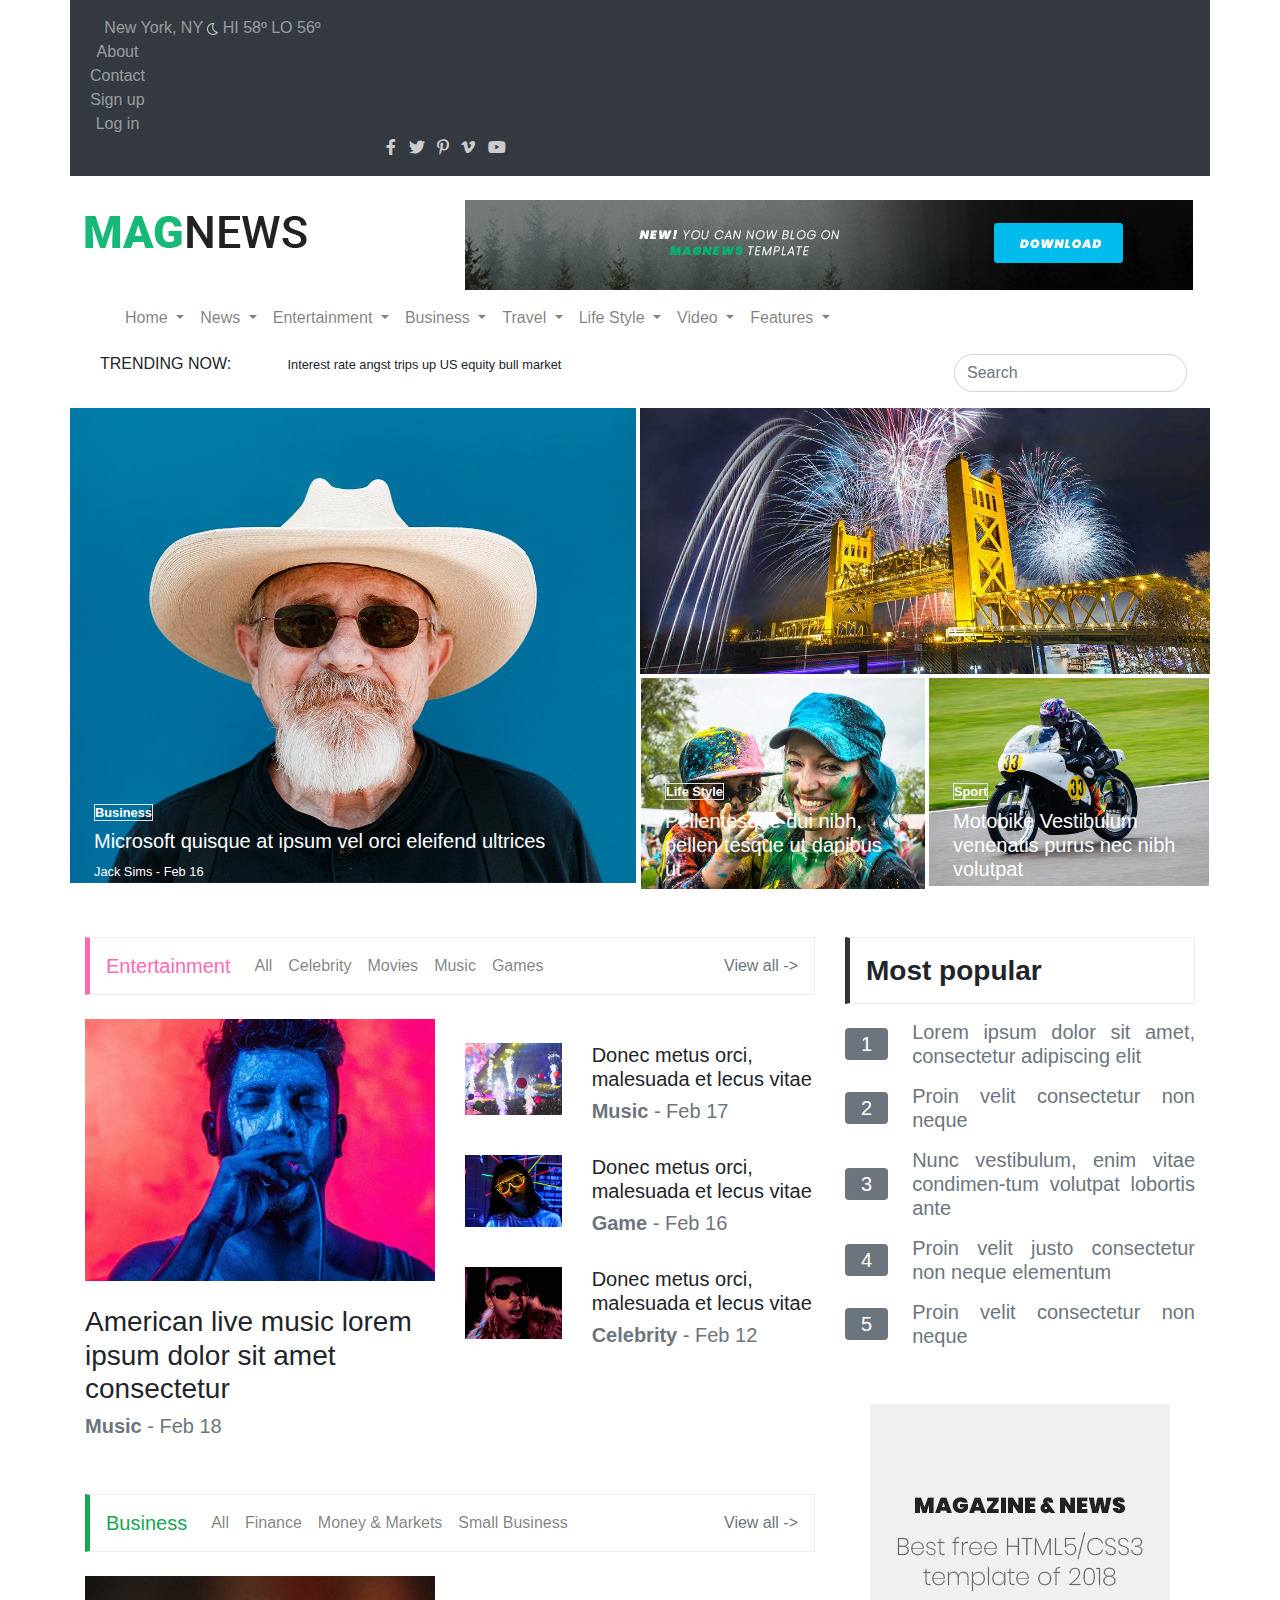
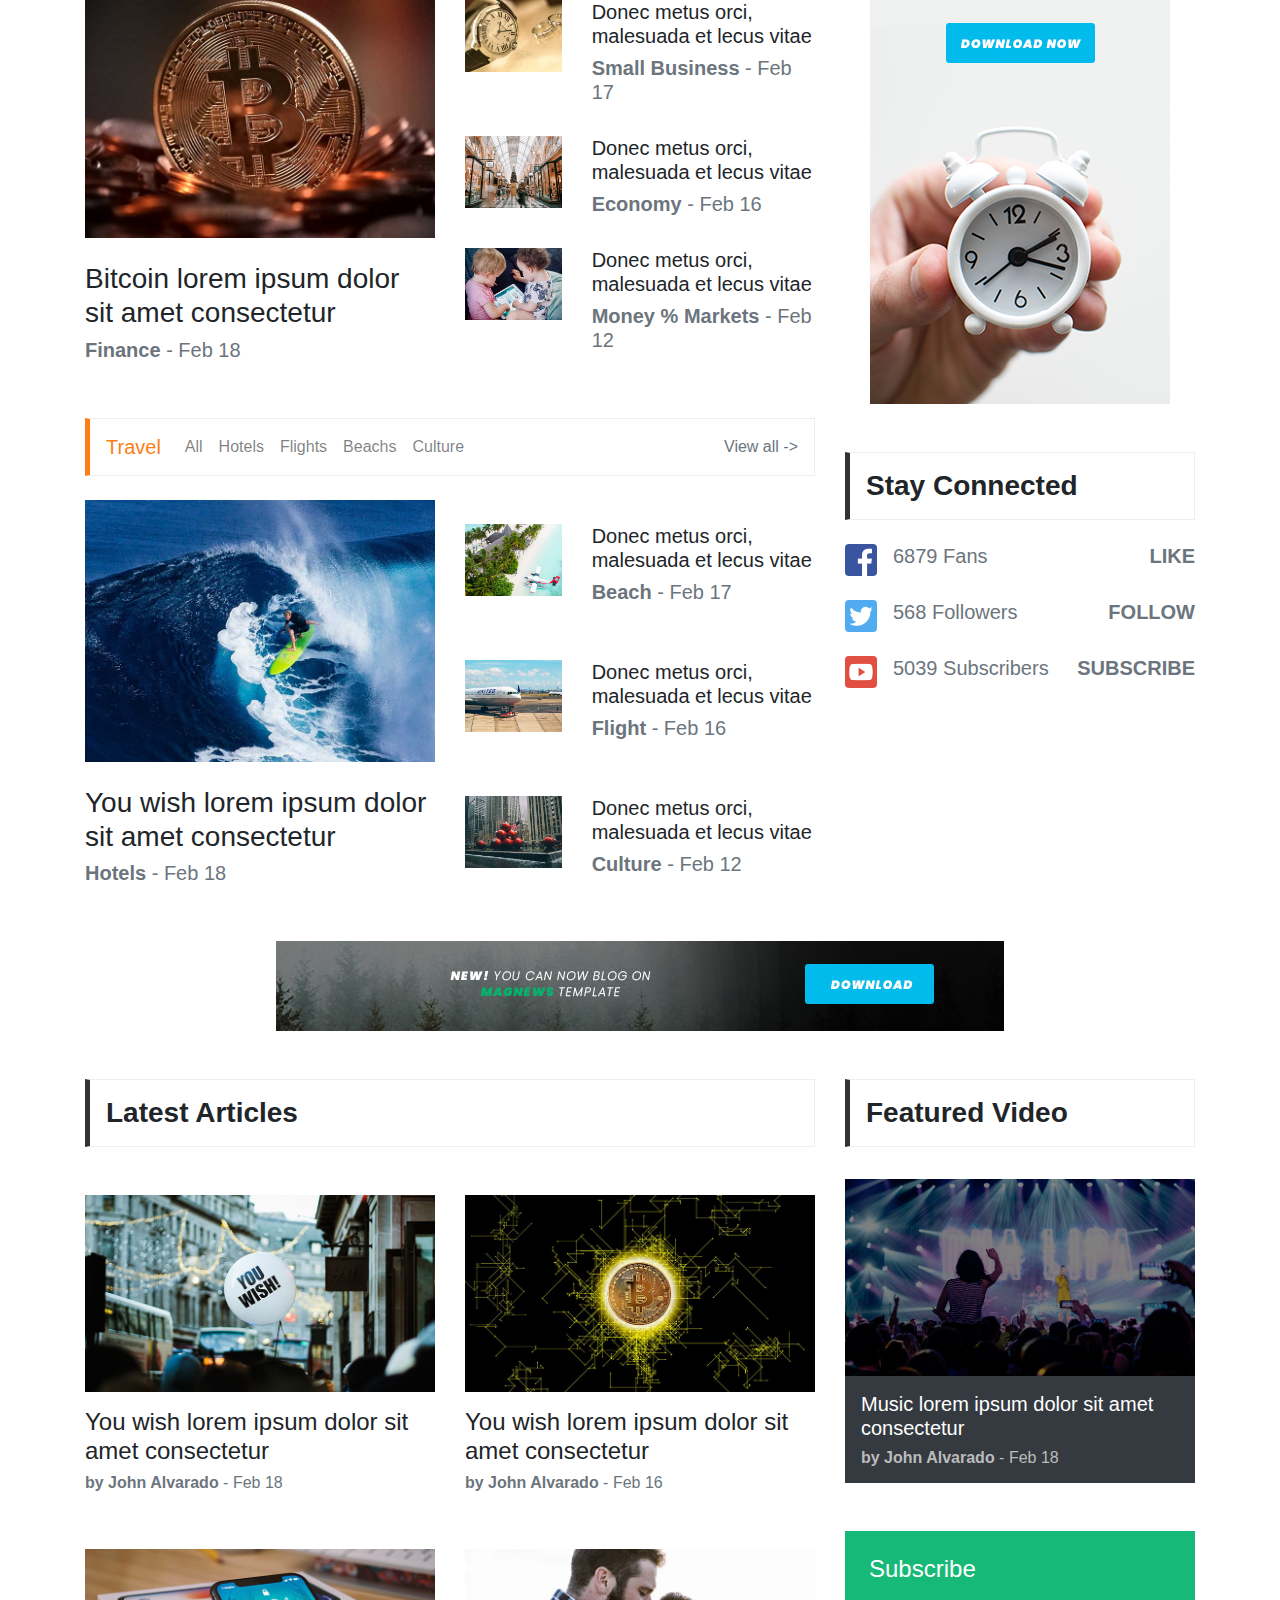
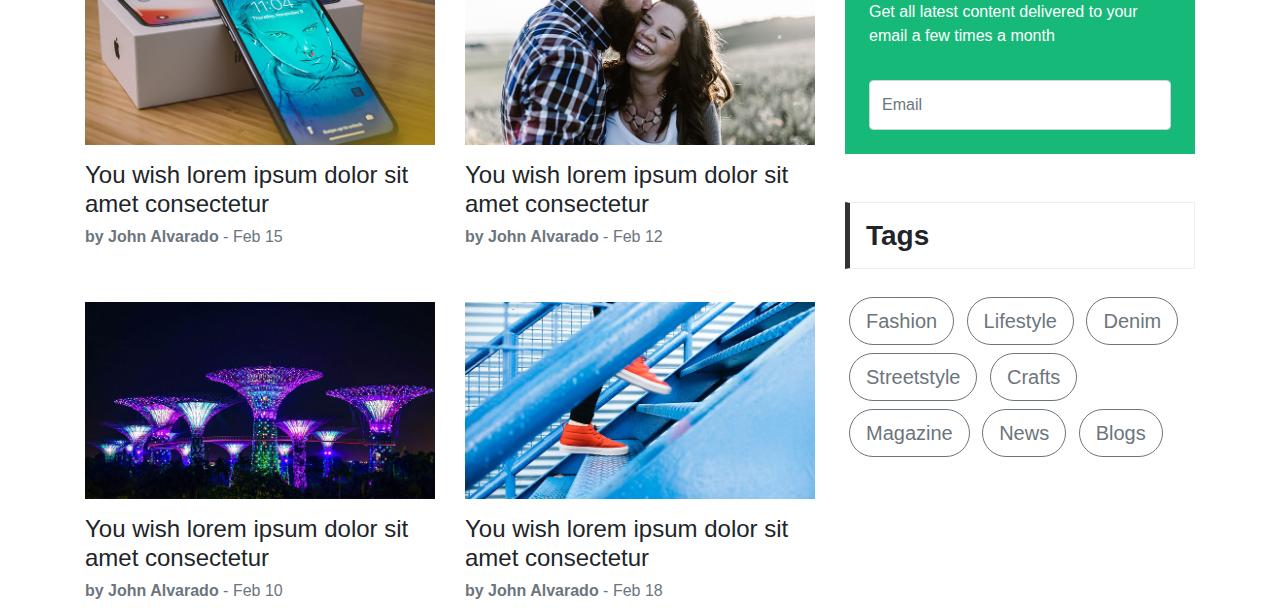
==== commit 5b1e55b0: "Pagina principal sin footer" ====
--- a/index.html
+++ b/index.html
@@ -575,6 +575,79 @@
 
 			<!-- Articles, Video & Tags -->
 
+			<div class="row mt-5">
+				<div class="col-12 col-md-8">
+					<h3 class="font-weight-bold py-3 pl-3 border-left-dark">Latest Articles</h3>
+					<div class="row mt-5">
+						<div class="col-12 col-md-6">
+							<span><img src="images/latest-01.jpg" alt="" class="img-fluid mb-3"></span>
+							<h4>You wish lorem ipsum dolor sit amet consectetur</h4>
+							<h6 class="text-secondary"><span class="font-weight-bold">by John Alvarado</span> - Feb 18</h6>
+						</div>
+						<div class="col-12 col-md-6">
+							<span><img src="images/latest-02.jpg" alt="" class="img-fluid mb-3 mt-5 mt-md-0"></span>
+							<h4>You wish lorem ipsum dolor sit amet consectetur</h4>
+							<h6 class="text-secondary"><span class="font-weight-bold">by John Alvarado</span> - Feb 16</h6>
+						</div>
+						<div class="col-12 col-md-6">
+							<span><img src="images/latest-03.jpg" alt="" class="img-fluid mb-3 mt-5"></span>
+							<h4>You wish lorem ipsum dolor sit amet consectetur</h4>
+							<h6 class="text-secondary"><span class="font-weight-bold">by John Alvarado</span> - Feb 15</h6>
+						</div>
+						<div class="col-12 col-md-6">
+							<span><img src="images/latest-04.jpg" alt="" class="img-fluid mb-3 mt-5"></span>
+							<h4>You wish lorem ipsum dolor sit amet consectetur</h4>
+							<h6 class="text-secondary"><span class="font-weight-bold">by John Alvarado</span> - Feb 12</h6>
+						</div>
+						<div class="col-12 col-md-6">
+							<span><img src="images/latest-05.jpg" alt="" class="img-fluid mb-3 mt-5"></span>
+							<h4>You wish lorem ipsum dolor sit amet consectetur</h4>
+							<h6 class="text-secondary"><span class="font-weight-bold">by John Alvarado</span> - Feb 10</h6>
+						</div>
+						<div class="col-12 col-md-6">
+							<span><img src="images/latest-06.jpg" alt="" class="img-fluid mb-3 mt-5"></span>
+							<h4>You wish lorem ipsum dolor sit amet consectetur</h4>
+							<h6 class="text-secondary"><span class="font-weight-bold">by John Alvarado</span> - Feb 18</h6>
+						</div>
+
+					</div>
+				</div>
+
+				<div class="col-12 col-md-4">
+					<div class="row mt-5 mt-md-0">
+						<div class="col-12">
+							<h3 class="font-weight-bold py-3 pl-3 border-left-dark">Featured Video</h3>
+							<span><img src="images/video-01.jpg" alt="" class="img-fluid mt-4"></span>
+							<div class="bg-dark">
+								<h5 class="text-white pt-3 pl-3">Music lorem ipsum dolor sit amet consectetur</h5>
+								<h6 class="text-grey pb-3 pl-3"><span class="font-weight-bold">by John Alvarado</span> - Feb 18</h6>
+							</div>
+
+							<div class="bg-green mt-5 text-white">
+								<h4 class="px-4 pt-4 pb-2">Subscribe</h4>
+								<p class="px-4">Get all latest content delivered to your email a few times a month</p>
+								
+								<form action="" class=" px-4 pt-3 pb-4 d-flex justify-content-center align-center">
+								<input type="email" class="py-4 form-control" placeholder="Email">
+								</form>
+							</div>
+
+						</div>
+
+						<div class="col-12 mt-5 mb-5">
+							<h3 class="font-weight-bold py-3 pl-3 border-left-dark mb-4">Tags</h3>
+							<button type="button" class="btn btn-outline-secondary rounded-pill btn-lg m-1">Fashion</button>
+							<button type="button" class="btn btn-outline-secondary rounded-pill btn-lg m-1">Lifestyle</button>
+							<button type="button" class="btn btn-outline-secondary rounded-pill btn-lg m-1">Denim</button>
+							<button type="button" class="btn btn-outline-secondary rounded-pill btn-lg m-1">Streetstyle</button>
+							<button type="button" class="btn btn-outline-secondary rounded-pill btn-lg m-1">Crafts</button>
+							<button type="button" class="btn btn-outline-secondary rounded-pill btn-lg m-1">Magazine</button>
+							<button type="button" class="btn btn-outline-secondary rounded-pill btn-lg m-1">News</button>
+							<button type="button" class="btn btn-outline-secondary rounded-pill btn-lg m-1">Blogs</button>
+						</div>
+					</div>
+				</div>
+			</div>
 			<!-- Fin Articles, Video & Tags -->
 			
 		</div>
--- a/css/style.css
+++ b/css/style.css
@@ -1,6 +1,6 @@
 :root {
 	--hot-pink: hotpink;
-	--lime-green: limegreen;
+	--lime-green: #15a752;
 	--orange: rgb(230, 85, 69);
 }
 
@@ -34,6 +34,13 @@
 	border: 1px solid #eee;
 	border-left: 5px solid var(--orange);
 }
+.text-grey {
+	color: #bbb;
+}
+
+.bg-green {
+	background-color: #17b978;
+}
 
 img [src*="post"] {
 	position: relative;
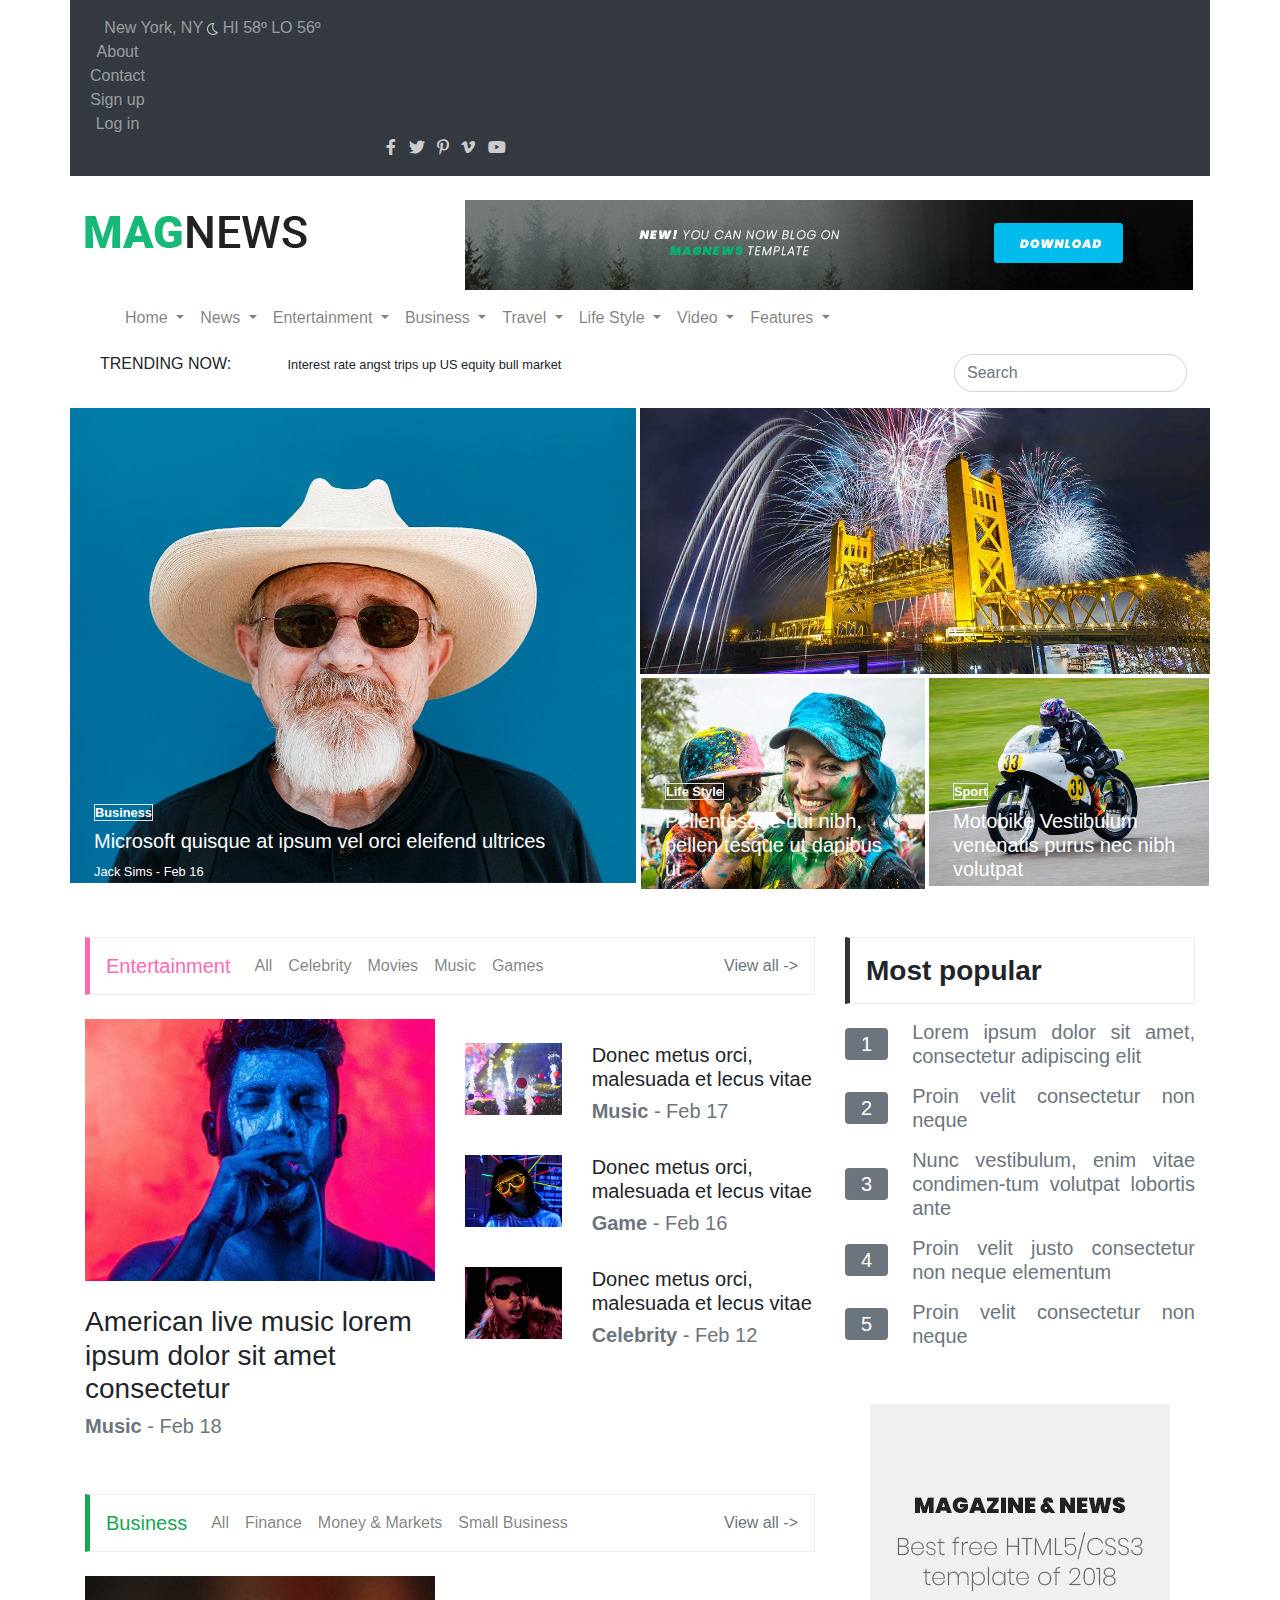
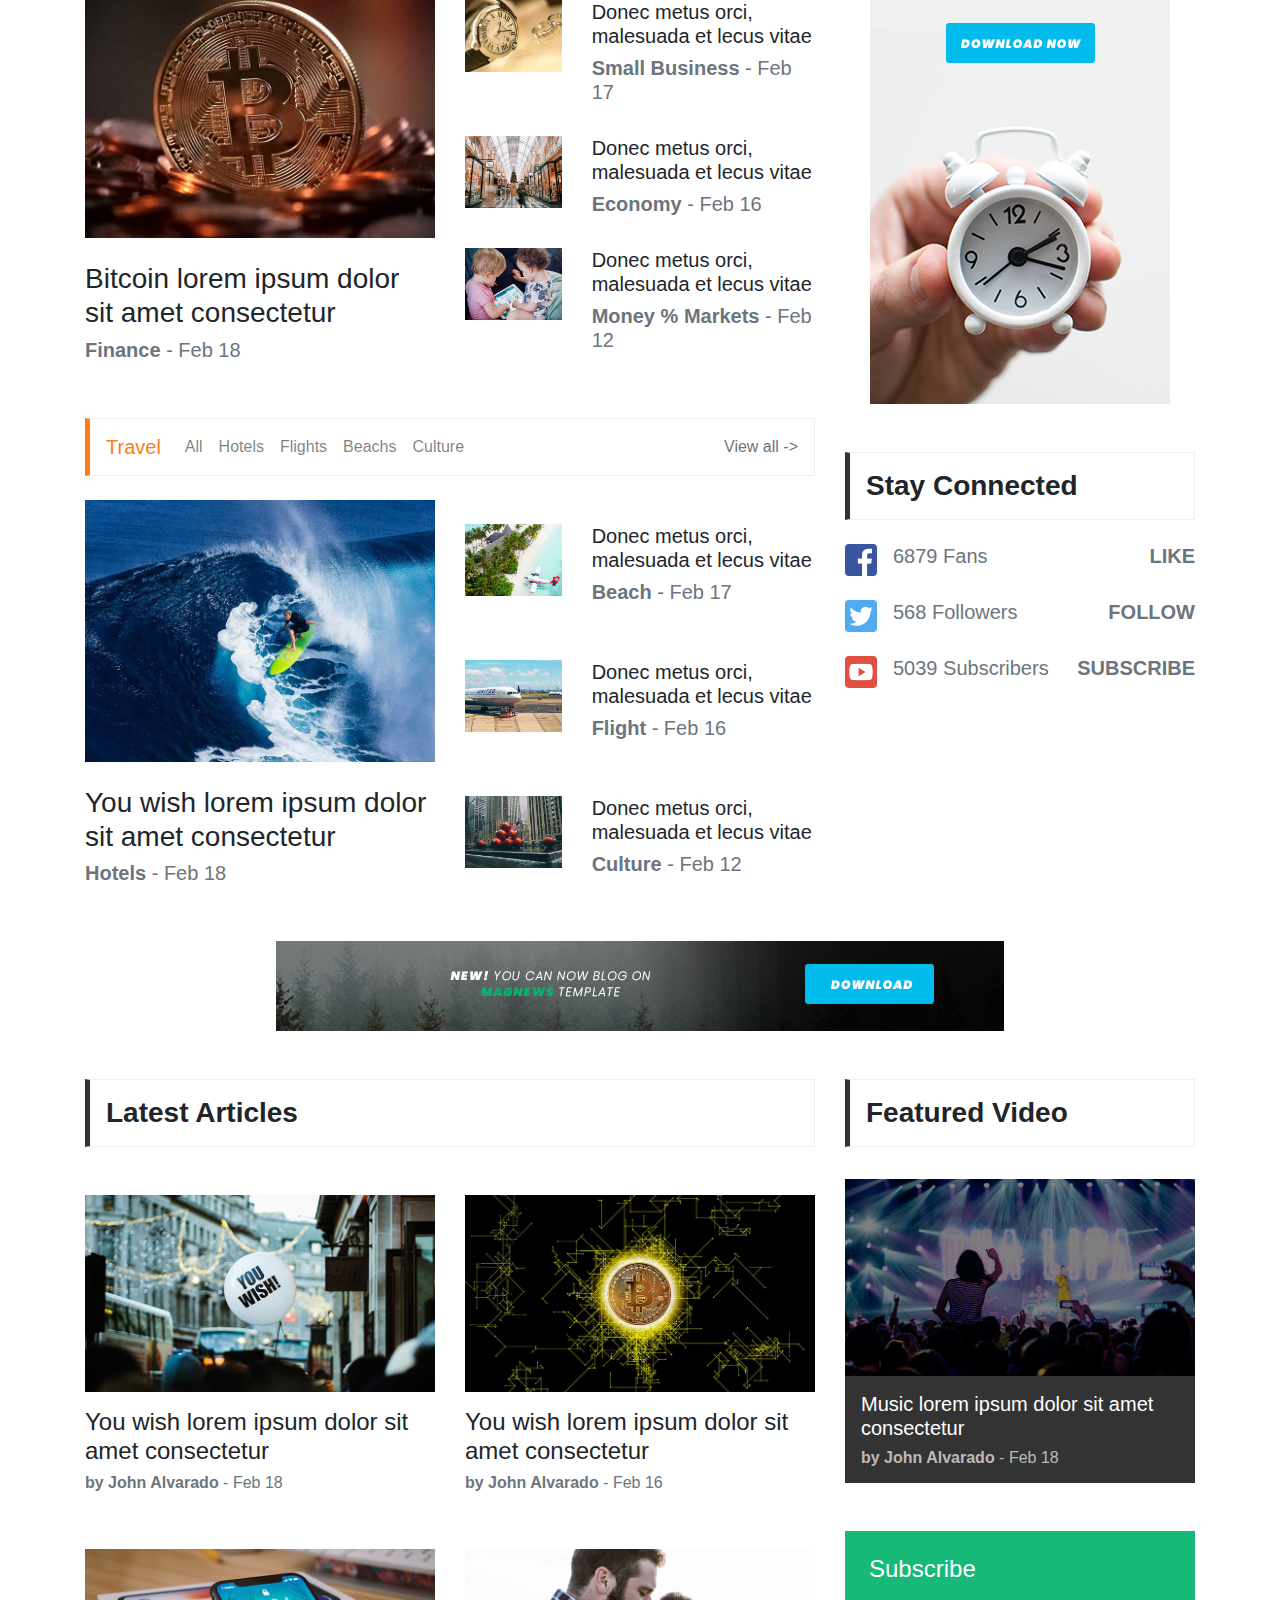
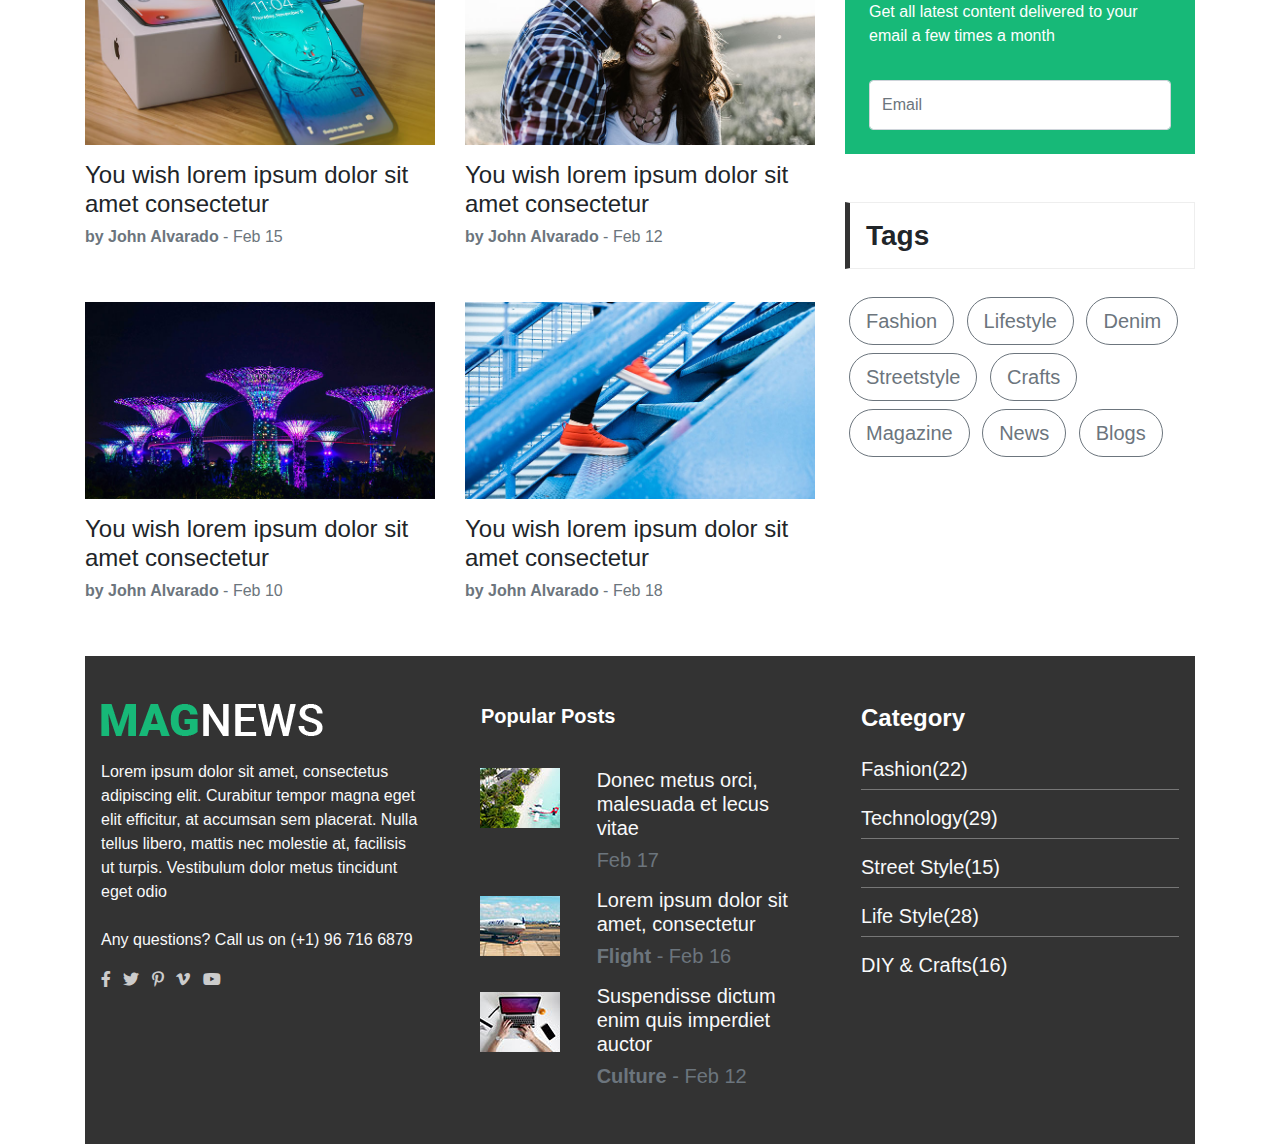
==== commit 0a8ceefc: "Pagina principal con footer sin terminar" ====
--- a/index.html
+++ b/index.html
@@ -576,6 +576,7 @@
 			<!-- Articles, Video & Tags -->
 
 			<div class="row mt-5">
+				<!-- Articles -->
 				<div class="col-12 col-md-8">
 					<h3 class="font-weight-bold py-3 pl-3 border-left-dark">Latest Articles</h3>
 					<div class="row mt-5">
@@ -612,13 +613,16 @@
 
 					</div>
 				</div>
-
+				<!-- Fin articles -->
+
+
+				<!-- Video % Tags -->
 				<div class="col-12 col-md-4">
 					<div class="row mt-5 mt-md-0">
 						<div class="col-12">
 							<h3 class="font-weight-bold py-3 pl-3 border-left-dark">Featured Video</h3>
 							<span><img src="images/video-01.jpg" alt="" class="img-fluid mt-4"></span>
-							<div class="bg-dark">
+							<div class="bg-dark-grey">
 								<h5 class="text-white pt-3 pl-3">Music lorem ipsum dolor sit amet consectetur</h5>
 								<h6 class="text-grey pb-3 pl-3"><span class="font-weight-bold">by John Alvarado</span> - Feb 18</h6>
 							</div>
@@ -647,8 +651,97 @@
 						</div>
 					</div>
 				</div>
+				<!-- Fin video & Tags -->
 			</div>
 			<!-- Fin Articles, Video & Tags -->
+
+			<!-- FOOTER -->
+			<footer class="mt-5 bg-dark-grey">
+				<div class="row py-5">
+					<div class="col-12 col-md-4">
+						<span><img src="images/icons/logo-02.png" alt="" class="px-3"></span>
+						<p class="mt-4 px-3 text-light">Lorem ipsum dolor sit amet, consectetus adipiscing elit. Curabitur tempor magna eget elit efficitur, at accumsan sem placerat. Nulla tellus libero, mattis nec molestie at, facilisis ut turpis. Vestibulum dolor metus tincidunt eget odio</p>
+						<p class="mt-4 px-3 text-light">Any questions? Call us on (+1) 96 716 6879</p>
+						<div class="px-3">
+							<a href="">
+								<i class="fab fa-facebook-f pr-2" style="color: #ccc;"></i>
+							</a>
+							<a href="">
+								<i class="fab fa-twitter pr-2" style="color: #ccc;"></i>
+							</a>
+							<a href="">
+								<i class="fab fa-pinterest-p pr-2" style="color: #ccc;"></i>
+							</a>
+							<a href="">
+								<i class="fab fa-vimeo-v pr-2" style="color: #ccc;"></i>
+							</a>
+							<a href="">
+								<i class="fab fa-youtube pr-2" style="color: #ccc;"></i>
+							</a>
+						</div>
+					</div>
+					<div class="col-12 mt-5 col-md-4 mt-md-0">
+						<h5 class="text-white font-weight-bold px-3">Popular Posts</h5>
+						<div class="row"></div>
+							<div class="col-12">
+								<div class="row mt-md-3">
+									<div class="col-4 mt-3">
+										<span><img src="images/popular-post-01.jpg" alt="" class="img-fluid"></span>
+									</div>
+									<div class="col-8 mt-3 text-light">
+										<h5>Donec metus orci, malesuada et lecus vitae</h5>
+										<h5 class="text-secondary">Feb 17</h5>
+									</div>
+
+									<div class="col-4 mt-5 mt-md-3">
+										<span><img src="images/popular-post-02.jpg" alt="" class="img-fluid"></span>
+									</div>
+									<div class="col-8 mt-5 mt-md-2 text-light">
+										<h5>Lorem ipsum dolor sit amet, consectetur</h5>
+										<h5 class="text-secondary"><span class="font-weight-bold">Flight</span>  - Feb 16</h5>
+									</div>
+									
+									<div class="col-4 mt-5 mt-md-3">
+										<span><img src="images/popular-post-03.jpg" alt="" class="img-fluid"></span>
+									</div>
+									<div class="col-8 mt-5 mt-md-2 text-light">
+										<h5>Suspendisse dictum enim quis imperdiet auctor</h5>
+										<h5 class="text-secondary"><span class="font-weight-bold">Culture</span>  - Feb 12</h5>
+									</div>
+								</div>
+							</div>
+
+						</div>
+					<div class="col-12 mt-5 mb-3 col-md-4 mt-md-0">
+						<h4 class="text-white font-weight-bold px-3 mb-4">Category</h4>
+						<div class="mx-3 border-bottom-grey">
+						<a href="" class="text-light"><h5>Fashion(22)</h5></a>
+						</div>
+
+						<div class="mx-3 border-bottom-grey mt-3">
+						<a href="" class="text-light"><h5>Technology(29)</h5></a>
+						</div>
+
+						<div class="mx-3 border-bottom-grey mt-3">
+						<a href="" class="text-light"><h5>Street Style(15)</h5></a>
+						</div>
+
+						<div class="mx-3 border-bottom-grey mt-3">
+						<a href="" class="text-light"><h5>Life Style(28)</h5></a>
+						</div>
+
+						<div class="mx-3 mt-3">
+						<a href="" class="text-light"><h5>DIY & Crafts(16)</h5></a>
+						</div>
+
+
+					</div>
+
+				</div>
+			</footer>
+
+
+			<!-- FIN FOOTER -->
 			
 		</div>
 
--- a/css/style.css
+++ b/css/style.css
@@ -42,6 +42,14 @@
 	background-color: #17b978;
 }
 
+.bg-dark-grey {
+	background-color: #333;
+}
+
+.border-bottom-grey {
+	border-bottom: 1px solid #777;
+}
+
 img [src*="post"] {
 	position: relative;
 	display: inline-block;
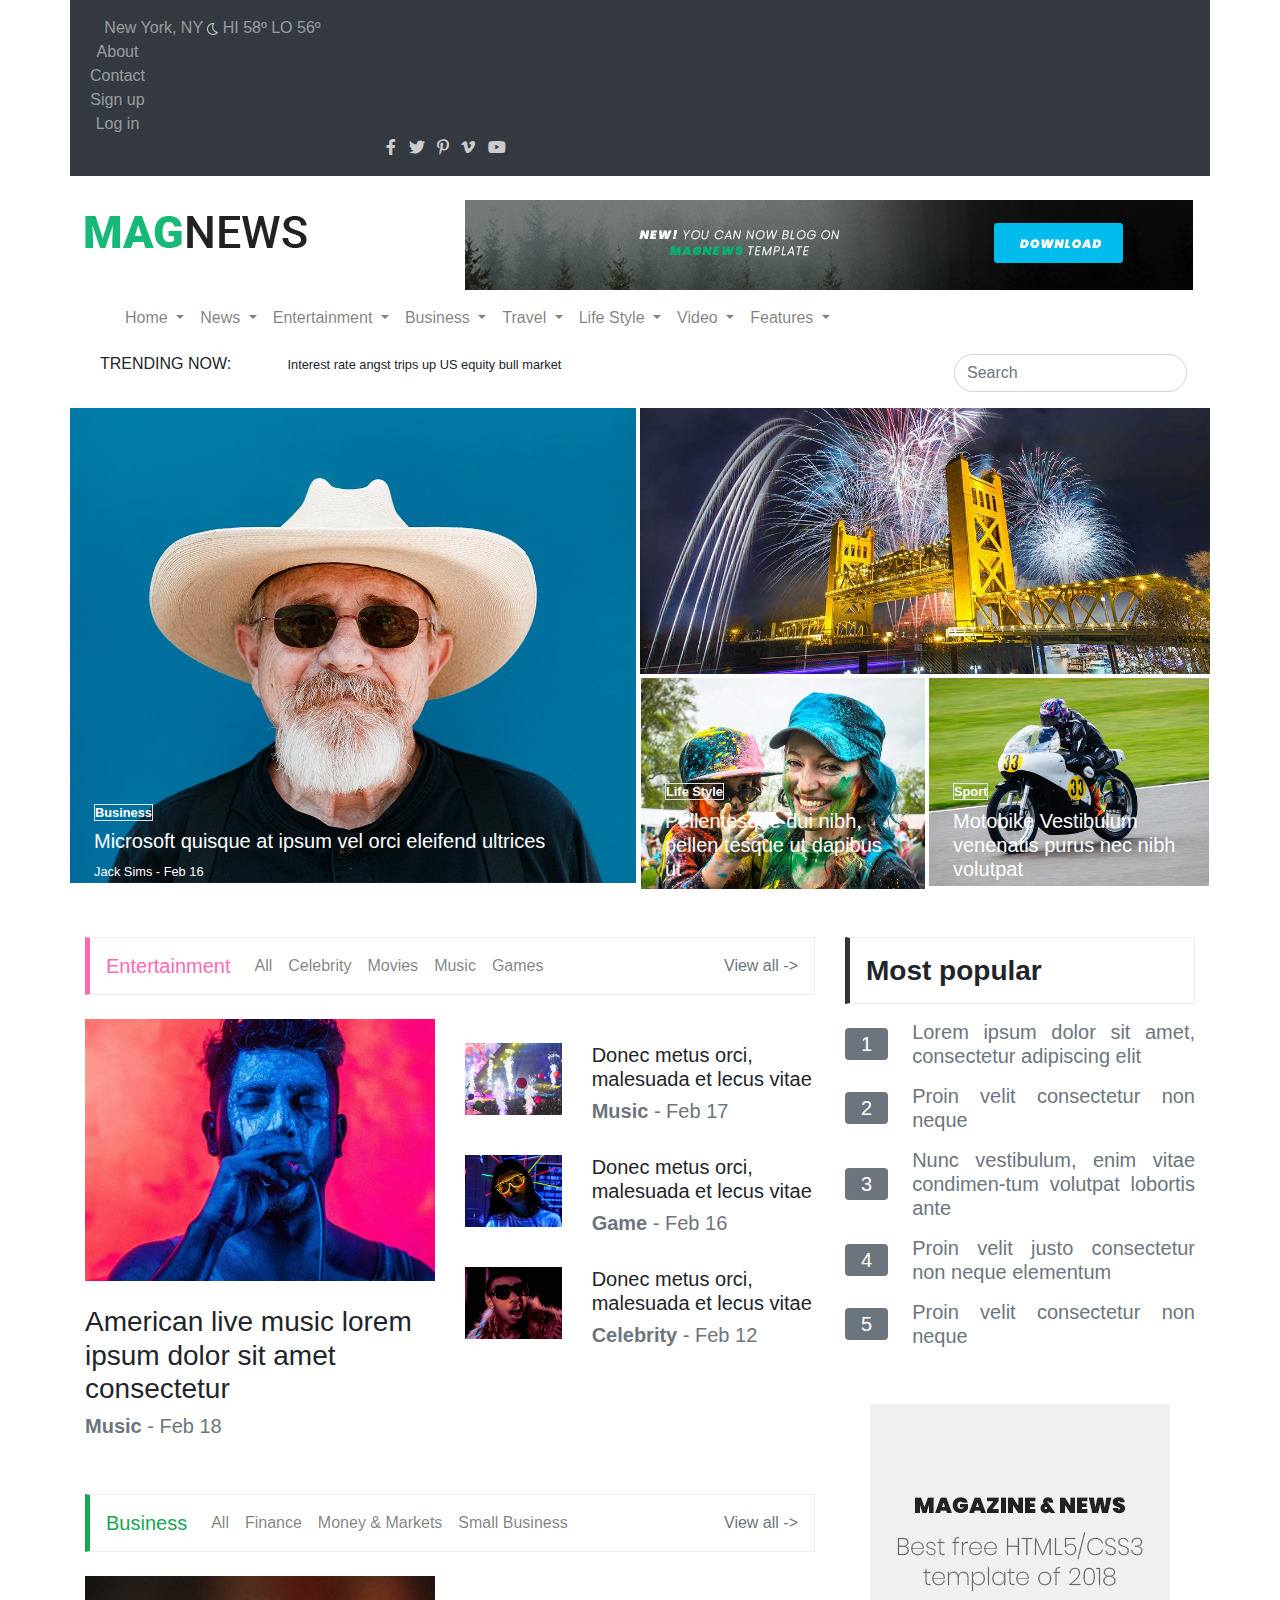
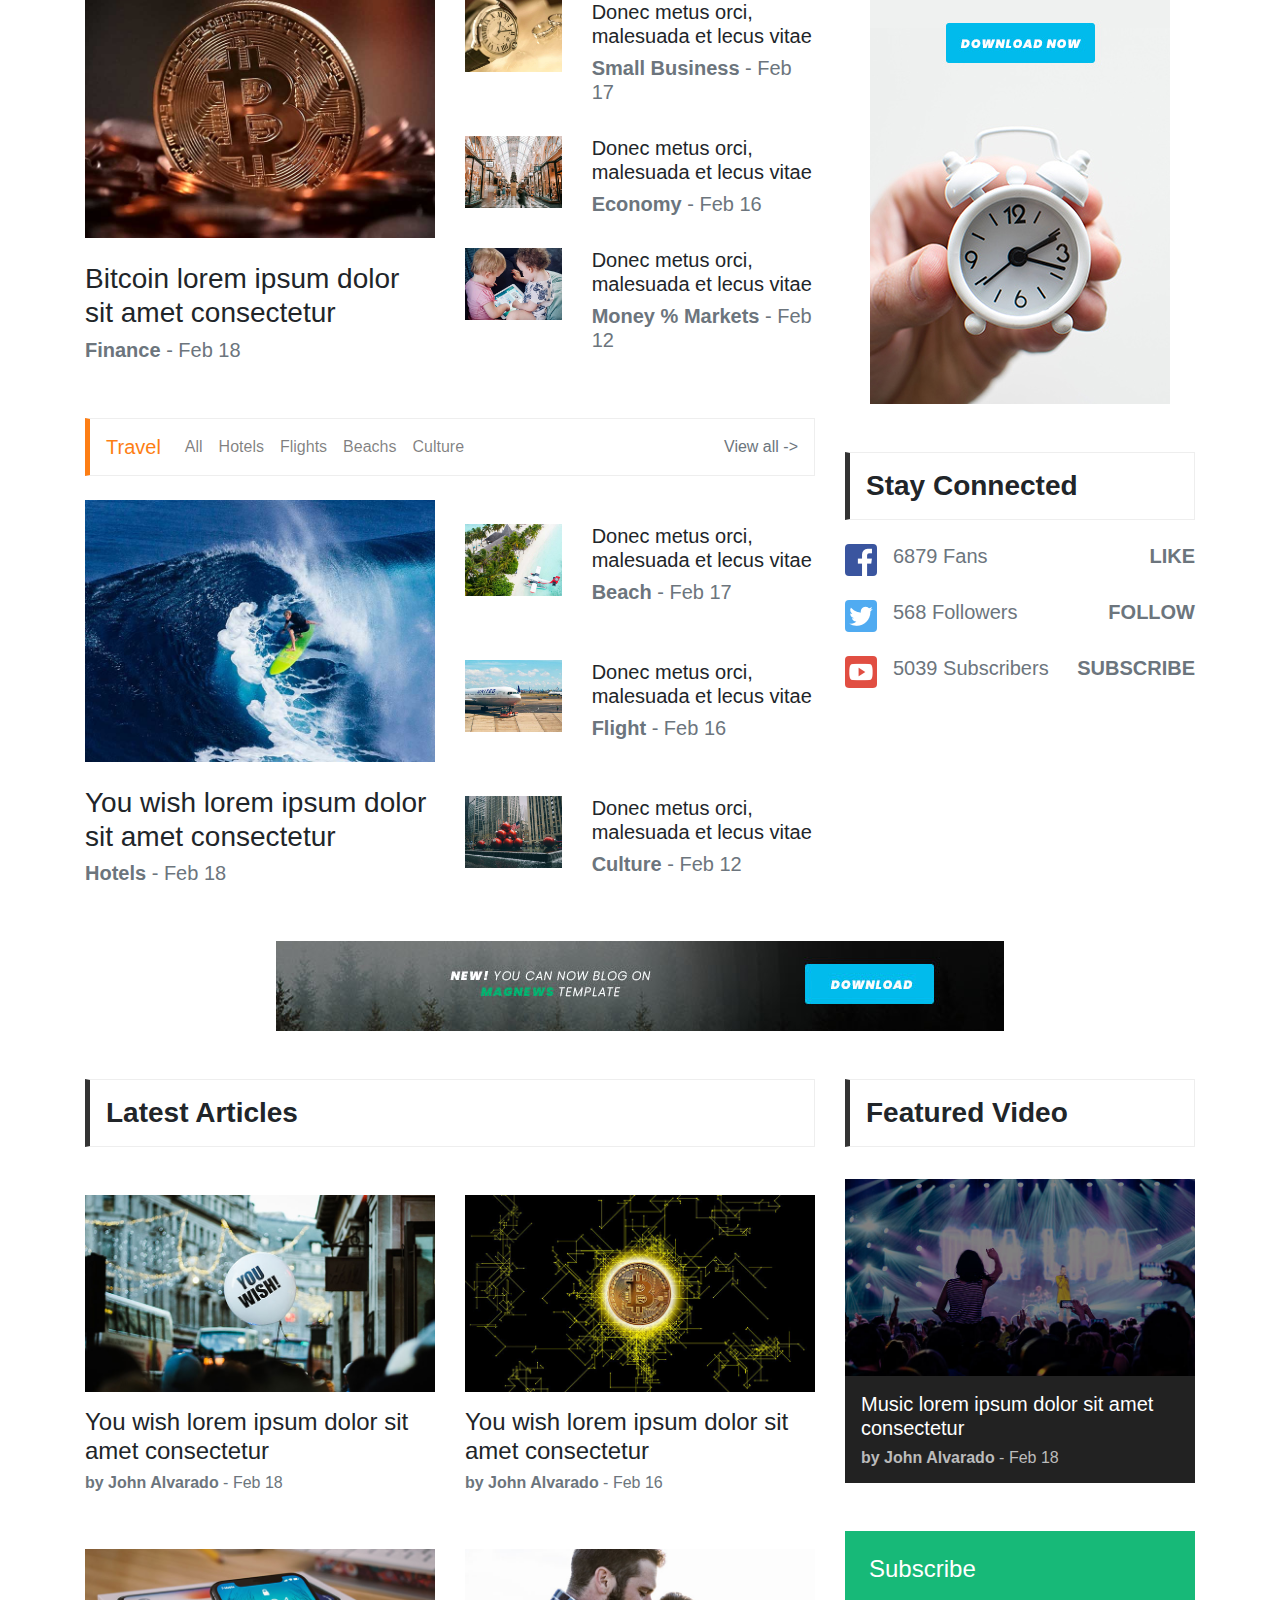
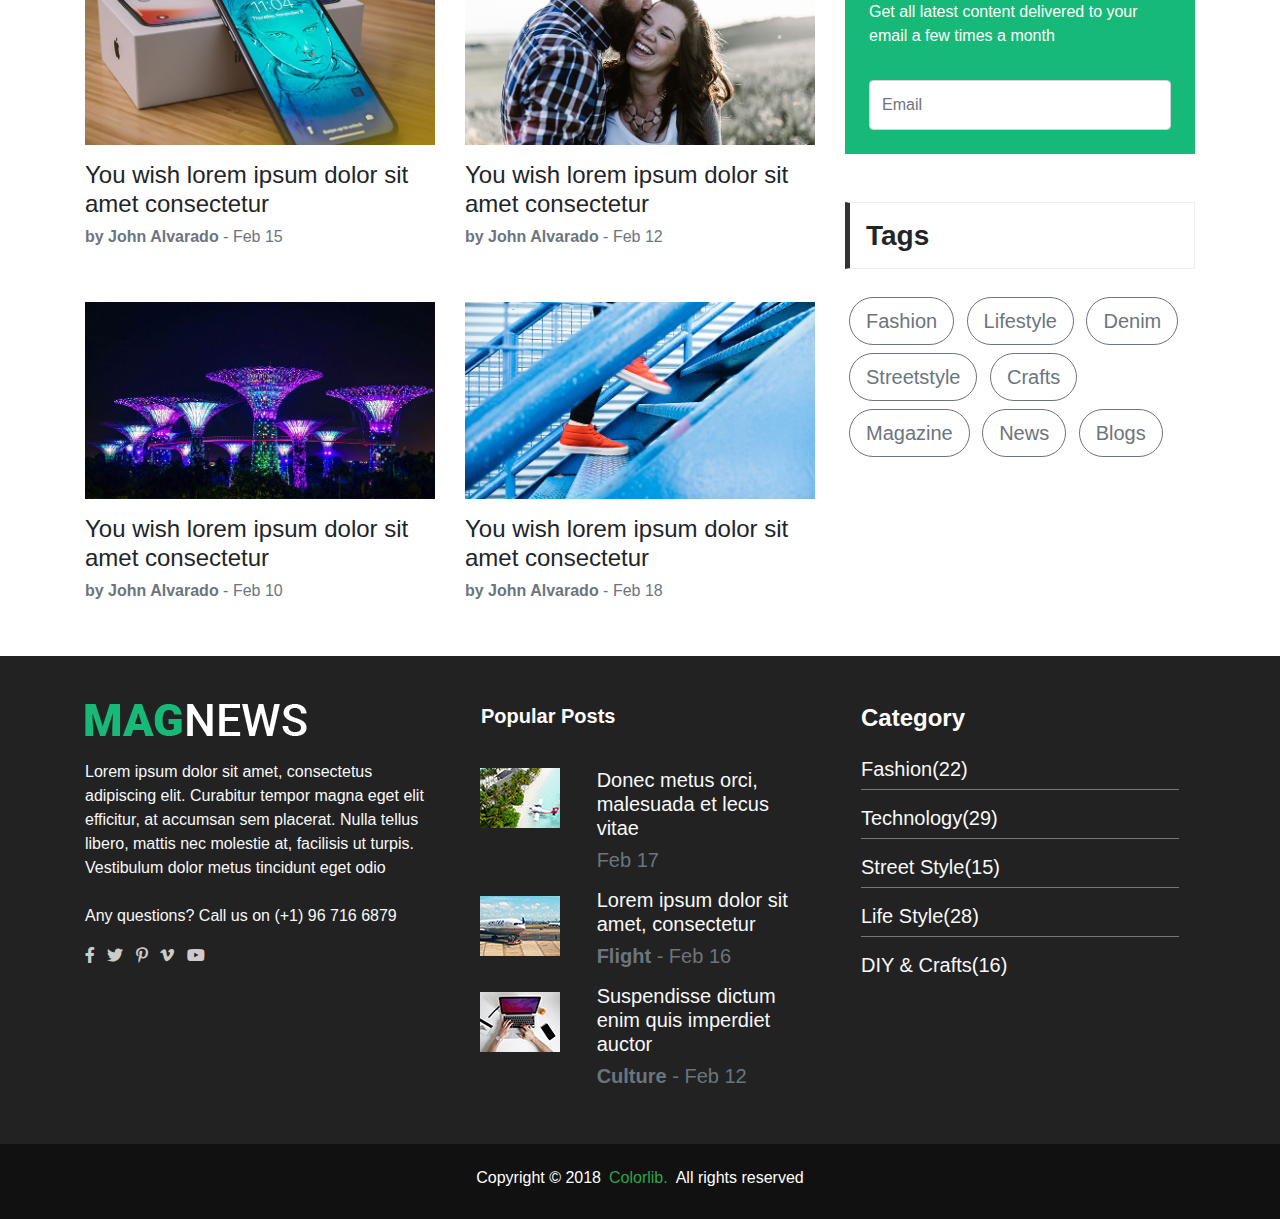
==== commit c984390a: "footer terminado" ====
--- a/index.html
+++ b/index.html
@@ -654,15 +654,17 @@
 				<!-- Fin video & Tags -->
 			</div>
 			<!-- Fin Articles, Video & Tags -->
+		</div>
 
 			<!-- FOOTER -->
-			<footer class="mt-5 bg-dark-grey">
+		<footer class="container-fluid mt-5 bg-dark-grey">
+			<div class="container">
 				<div class="row py-5">
 					<div class="col-12 col-md-4">
-						<span><img src="images/icons/logo-02.png" alt="" class="px-3"></span>
-						<p class="mt-4 px-3 text-light">Lorem ipsum dolor sit amet, consectetus adipiscing elit. Curabitur tempor magna eget elit efficitur, at accumsan sem placerat. Nulla tellus libero, mattis nec molestie at, facilisis ut turpis. Vestibulum dolor metus tincidunt eget odio</p>
-						<p class="mt-4 px-3 text-light">Any questions? Call us on (+1) 96 716 6879</p>
-						<div class="px-3">
+						<span><img src="images/icons/logo-02.png" alt="" class="px-3 px-md-0"></span>
+						<p class="mt-4 px-3 px-md-0 text-light">Lorem ipsum dolor sit amet, consectetus adipiscing elit. Curabitur tempor magna eget elit efficitur, at accumsan sem placerat. Nulla tellus libero, mattis nec molestie at, facilisis ut turpis. Vestibulum dolor metus tincidunt eget odio</p>
+						<p class="mt-4 px-3 px-md-0 text-light">Any questions? Call us on (+1) 96 716 6879</p>
+						<div class="px-3 px-md-0">
 							<a href="">
 								<i class="fab fa-facebook-f pr-2" style="color: #ccc;"></i>
 							</a>
@@ -736,14 +738,24 @@
 
 
 					</div>
-
-				</div>
-			</footer>
+				</div>
+
+			</div>
+			
+		</footer>
+		
+		<div class="bg-dark-black text-white py-4">
+			<h6 class="text-white d-flex justify-content-center">Copyright © 2018
+				<a href="" class="text-success px-2">Colorlib.</a>
+				All rights reserved
+			</h6>
+			
+		</div>
 
 
 			<!-- FIN FOOTER -->
 			
-		</div>
+		
 
 		<script src="https://cdnjs.cloudflare.com/ajax/libs/jquery/3.5.0/jquery.slim.min.js"></script>
 		<script src="https://cdnjs.cloudflare.com/ajax/libs/popper.js/1.16.1/umd/popper.min.js"></script>
--- a/css/style.css
+++ b/css/style.css
@@ -43,7 +43,11 @@
 }
 
 .bg-dark-grey {
-	background-color: #333;
+	background-color: #222;
+}
+
+.bg-dark-black {
+	background-color: #111;
 }
 
 .border-bottom-grey {
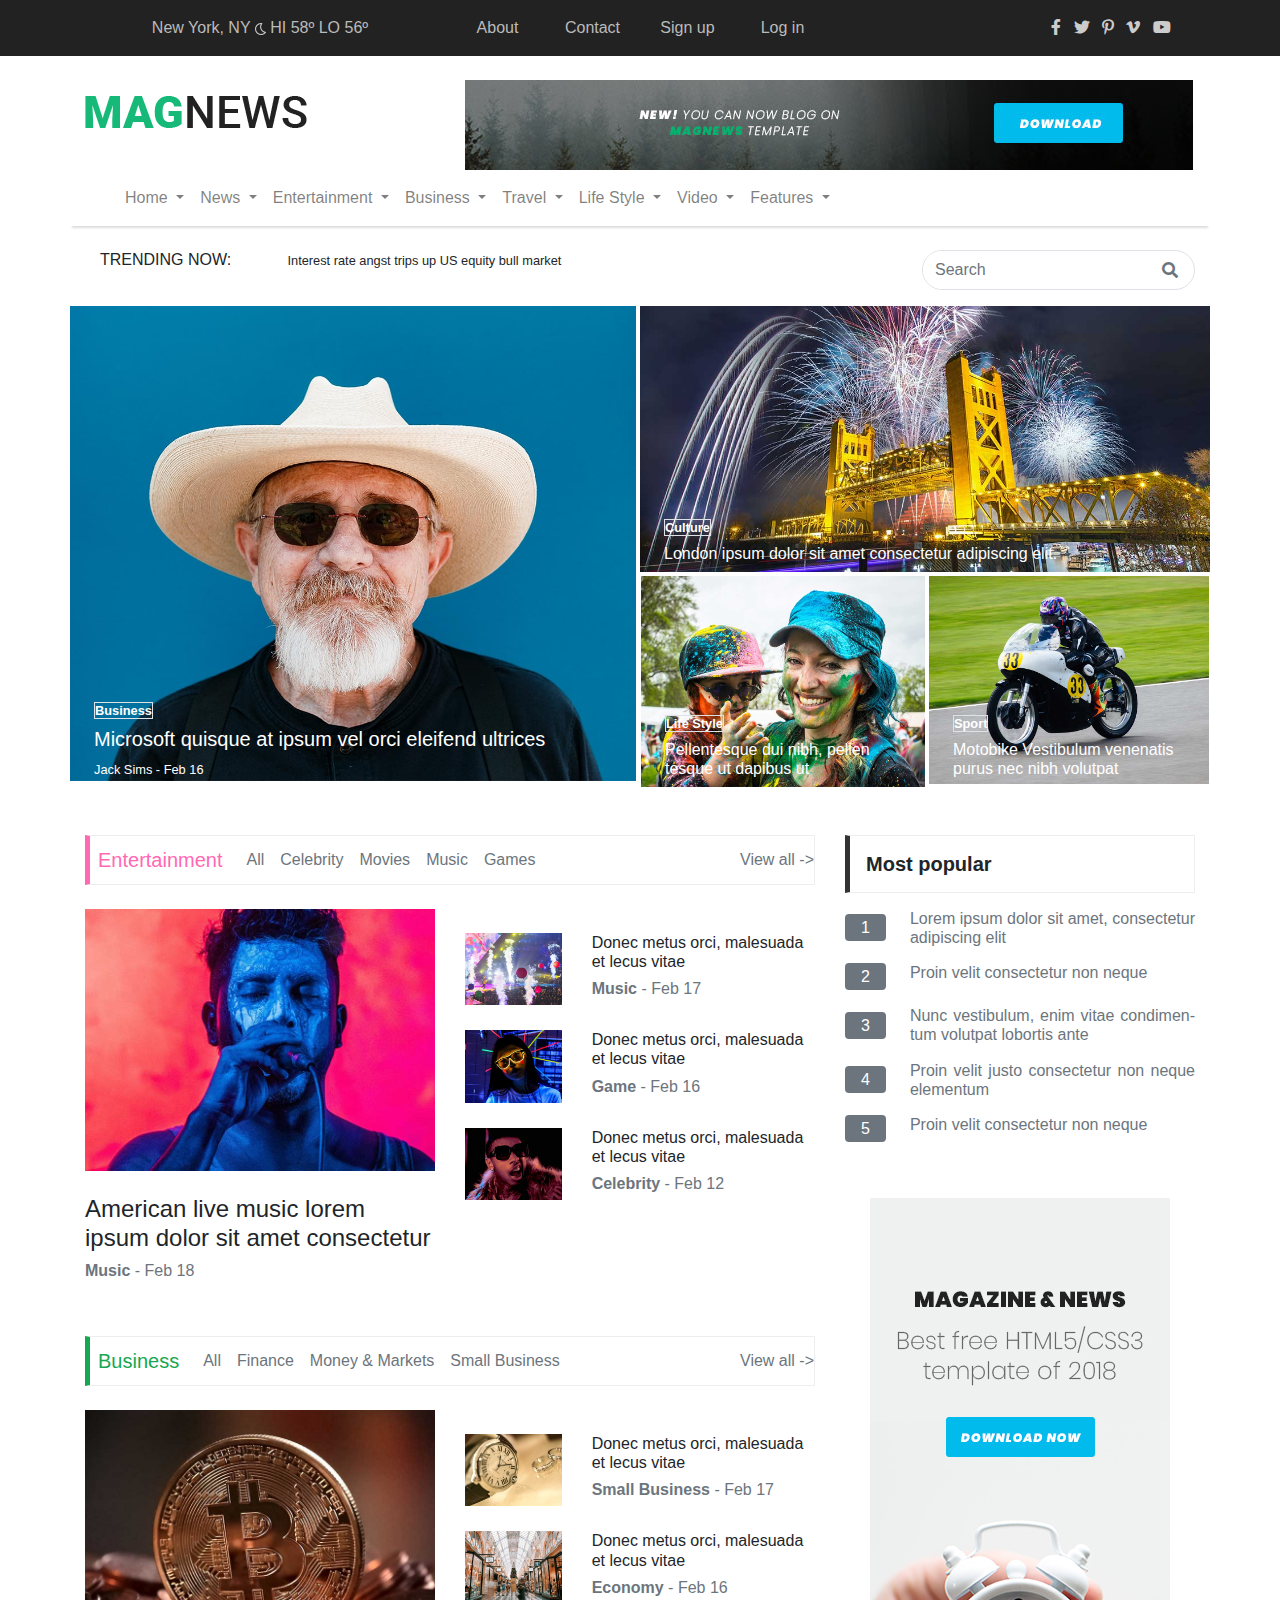
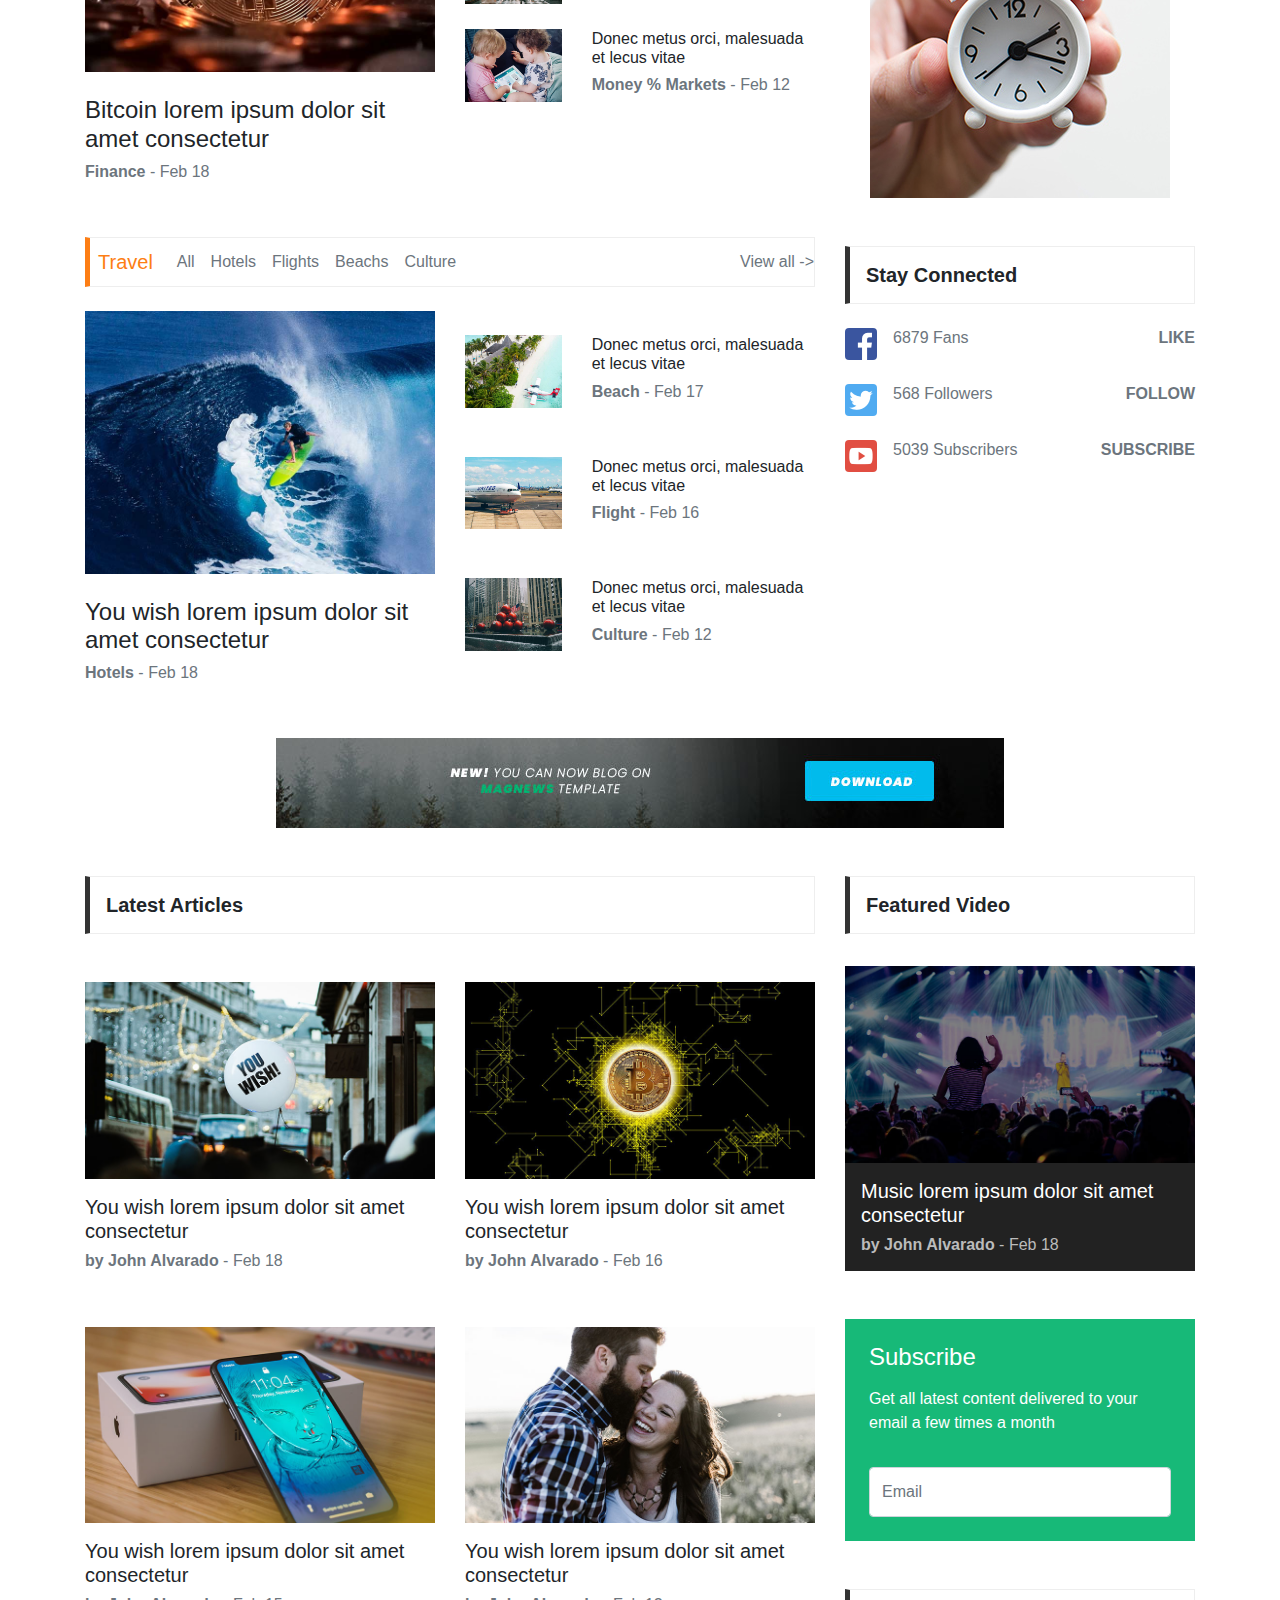
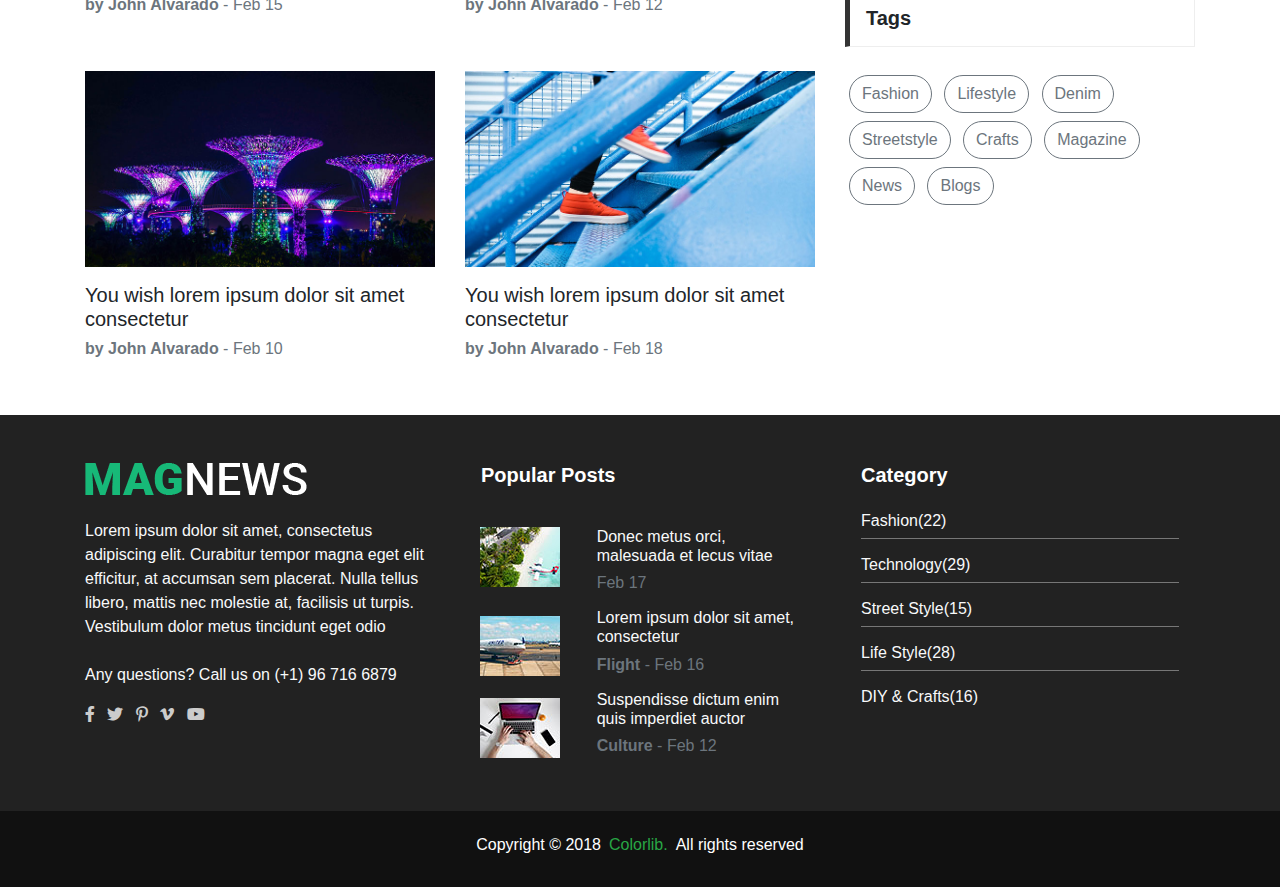
==== commit c2dd902a: "Proyecto Terminado" ====
--- a/index.html
+++ b/index.html
@@ -7,7 +7,9 @@
 		<link rel="stylesheet" href="css/style.css" />
 		<link
 			rel="stylesheet"
-			href="https://cdnjs.cloudflare.com/ajax/libs/twitter-bootstrap/4.4.1/css/bootstrap.min.css"
+			href="https://stackpath.bootstrapcdn.com/bootstrap/4.4.1/css/bootstrap.min.css"
+			integrity="sha384-Vkoo8x4CGsO3+Hhxv8T/Q5PaXtkKtu6ug5TOeNV6gBiFeWPGFN9MuhOf23Q9Ifjh"
+			crossorigin="anonymous"
 		/>
 		<link
 			rel="stylesheet"
@@ -17,55 +19,58 @@
 		<title>MagNews Page</title>
 	</head>
 	<body>
+		<!-- Margen superior -->
+		<div class="container-fluid bg-dark-grey d-none d-md-block">
+			<div class="container">
+				<div class="row text-center text-grey pt-3 pb-3 text-nowrap">
+					<div class="col-4">
+						<span>
+							New York, NY
+							<img src="images/icons/icon-night.png" alt="" />
+							HI 58º LO 56º
+						</span>
+					</div>
+
+					<div class="col-1">
+						<a href="" class="text-reset">About</a>
+					</div>
+					<div class="col-1">
+						<a href="" class="text-reset">Contact</a>
+					</div>
+					<div class="col-1">
+						<a href="" class="text-reset">Sign up </a>
+					</div>
+					<div class="col-1">
+						<a href="" class="text-reset">Log in</a>
+					</div>
+
+					<div class="col-2 offset-2">
+						<!-- iconos redes sociales -->
+						<a href="">
+							<i class="fab fa-facebook-f pr-2" style="color: #ccc;"></i>
+						</a>
+						<a href="">
+							<i class="fab fa-twitter pr-2" style="color: #ccc;"></i>
+						</a>
+						<a href="">
+							<i class="fab fa-pinterest-p pr-2" style="color: #ccc;"></i>
+						</a>
+						<a href="">
+							<i class="fab fa-vimeo-v pr-2" style="color: #ccc;"></i>
+						</a>
+						<a href="">
+							<i class="fab fa-youtube pr-2" style="color: #ccc;"></i>
+						</a>
+					</div>
+				</div>
+			</div>
+		</div>
+		<!-- Fin margen superior -->
+
 		<div class="container">
-			<!-- Margen superior -->
-			<div class="row bg-dark text-center text-white-50 pt-3 pb-3 d-none d-md-block">
-				<div class="col-3">
-					<span class="text-nowrap">
-						New York, NY
-						<img src="images/icons/icon-night.png" alt="" />
-						HI 58º LO 56º
-					</span>
-				</div>
-
-				<div class="col-1">
-					<a href="" class="text-reset">About</a>
-				</div>
-				<div class="col-1">
-					<a href="" class="text-reset">Contact</a>
-				</div>
-				<div class="col-1">
-					<a href="" class="text-reset text-nowrap">Sign up </a>
-				</div>
-				<div class="col-1">
-					<a href="" class="text-reset">Log in</a>
-				</div>
-
-				<div class="col-2 offset-3">
-					<!-- iconos redes sociales -->
-					<a href="">
-						<i class="fab fa-facebook-f pr-2" style="color: #ccc;"></i>
-					</a>
-					<a href="">
-						<i class="fab fa-twitter pr-2" style="color: #ccc;"></i>
-					</a>
-					<a href="">
-						<i class="fab fa-pinterest-p pr-2" style="color: #ccc;"></i>
-					</a>
-					<a href="">
-						<i class="fab fa-vimeo-v pr-2" style="color: #ccc;"></i>
-					</a>
-					<a href="">
-						<i class="fab fa-youtube pr-2" style="color: #ccc;"></i>
-					</a>
-				</div>
-			</div>
-
-			<!-- Fin margen superior -->
-
 			<!-- Logo y Navegacion -->
 
-			<div class="row mt-3">
+			<div class="row mt-3 shadow-bottom-grey mb-4">
 				<div class="col-8 pt-2 col-md-4 pt-md-4 order-first">
 					<span><img src="images/icons/logo-01.png" alt="" /></span>
 				</div>
@@ -98,6 +103,9 @@
 									>
 										Home
 									</a>
+									<div class="dropdown-menu" aria-labelledby="navbarDropdown">
+										<a class="dropdown-item" href="index.html">Home Page</a>
+									</div>
 								</li>
 								<li class="nav-item dropdown">
 									<a
@@ -221,9 +229,13 @@
 										Features
 									</a>
 									<div class="dropdown-menu" aria-labelledby="navbarDropdown">
-										<a class="dropdown-item" href="#">Action</a>
-										<a class="dropdown-item" href="#">Another action</a>
-										<a class="dropdown-item" href="#">Something else here</a>
+										<a class="dropdown-item" href="category.html">Category</a>
+										<a class="dropdown-item" href="bloglist.html">Blog</a>
+										<a class="dropdown-item" href="blogdetails.html"
+											>Blog details</a
+										>
+										<a class="dropdown-item" href="contact.html">Contact Us</a>
+										<a class="dropdown-item" href="about.html">About Us</a>
 									</div>
 								</li>
 							</ul>
@@ -241,7 +253,7 @@
 
 			<!-- Trending y buscador -->
 
-			<div class="row mt-2 ml-2 ml-md-0">
+			<div class="row mt-2 ml-2 ml-md-0 mt-md-4">
 				<div class="col-12 col-md-2">
 					<h6>
 						TRENDING NOW:
@@ -253,14 +265,16 @@
 					</h6>
 				</div>
 				<div class="col-12 col-md-6 d-flex justify-content-md-end">
-					<form class="form-inline my-2 my-md-0">
+					<form
+						class="form-inline my-2 my-md-0 border rounded-pill d-flex flex-nowrap"
+					>
 						<input
-							class="form-control mr-sm-2 rounded-pill"
+							class="form-control mr-sm-2 rounded-pill border-0"
 							type="search"
 							placeholder="Search"
 							aria-label="Search"
 						/>
-						<!-- <span><i class="fas fa-search"></i></span> -->
+						<i class="fas fa-search pr-3 text-secondary"></i>
 					</form>
 				</div>
 			</div>
@@ -270,7 +284,7 @@
 			<!-- Imagenes Header -->
 
 			<div class="row mt-3">
-				<div class="col-12 col-md-6 p-md-0 pr-md-1">
+				<div class="col-12 col-md-6 p-md-0 pr-md-1 text-position">
 					<span><img src="images/post-01.jpg" alt="" class="img-fluid" /></span>
 					<div class="image-text pl-4 pr-4 text-white">
 						<h6><small class="border font-weight-bold">Business</small></h6>
@@ -278,14 +292,20 @@
 						<h6><small>Jack Sims - Feb 16</small></h6>
 					</div>
 				</div>
-				<div class="col-12 col-md-6 d-flex flex-column p-md-0">
-					<span><img src="images/post-02.jpg" alt="" class="img-fluid" /></span>
-					<div class="image-text pl-4 pr-4 text-white">
-						<h6><small class="border font-weight-bold">Culture</small></h6>
-						<h5>London ipsum dolor sit amet consectetur adipiscing elit.</h5>
+				<div class="col-12 mt-1 mt-md-0 col-md-6 d-flex flex-column p-md-0">
+					<div class="text-position">
+						<span
+							><img src="images/post-02.jpg" alt="" class="img-fluid"
+						/></span>
+						<div class="image-text pl-4 pr-4 text-white">
+							<h6><small class="border font-weight-bold">Culture</small></h6>
+							<h6>London ipsum dolor sit amet consectetur adipiscing elit.</h6>
+						</div>
 					</div>
 					<div class="row pt-md-1">
-						<div class="col-12 col-md-6 p-md-0 pl-md-3">
+						<div
+							class="col-12 mt-1 mt-md-0 col-md-6 p-md-0 pl-md-3 text-position"
+						>
 							<span
 								><img src="images/post-03.jpg" alt="" class="img-fluid"
 							/></span>
@@ -293,16 +313,18 @@
 								<h6>
 									<small class="border font-weight-bold">Life Style</small>
 								</h6>
-								<h5>Pellentesque dui nibh, pellen tesque ut dapibus ut</h5>
+								<h6>Pellentesque dui nibh, pellen tesque ut dapibus ut</h6>
 							</div>
 						</div>
-						<div class="col-12 col-md-6 p-md-0 pl-md-1 pr-md-3">
+						<div
+							class="col-12 mt-1 mt-md-0 col-md-6 p-md-0 pl-md-1 pr-md-3 text-position"
+						>
 							<span
 								><img src="images/post-04.jpg" alt="" class="img-fluid"
 							/></span>
 							<div class="image-text pl-4 pr-4 text-white">
 								<h6><small class="border font-weight-bold">Sport</small></h6>
-								<h5>Motobike Vestibulum venenatis purus nec nibh volutpat</h5>
+								<h6>Motobike Vestibulum venenatis purus nec nibh volutpat</h6>
 							</div>
 						</div>
 					</div>
@@ -316,249 +338,373 @@
 				<div class="col-12 col-md-8">
 					<!-- Tres Rows  -->
 					<div class="row">
-						<div class="col-12 ">
-						<nav class="navbar navbar-expand-md navbar-light border-left-pink">
-							<a class="navbar-brand mb-0 h1" href="#"><span class="hot-pink">Entertainment</span></a>
-							<button
-								class="navbar-toggler"
-								type="button"
-								data-toggle="collapse"
-								data-target="#navbarSupportedContent"
-								aria-controls="navbarSupportedContent"
-								aria-expanded="false"
-								aria-label="Toggle navigation"
-							>
-								<span class="navbar-toggler-icon"></span>
-							</button>
-							<div class="collapse navbar-collapse" id="navbarSupportedContent">
-								<ul class="navbar-nav mr-auto">
-									</li>
-									<li class="nav-item">
-										<a class="nav-link" href="#">All</a>
-									</li>
-									<li class="nav-item">
-										<a class="nav-link" href="#">Celebrity</a>
-									</li>
-									<li class="nav-item">
-										<a class="nav-link" href="#">Movies</a>
-									</li>
-									<li class="nav-item">
-										<a class="nav-link" href="#">Music</a>
-									</li>
-									<li class="nav-item">
-										<a class="nav-link" href="#">Games</a>
-									</li>
-								</ul>
+						<div class="col-12">
+							<div class="border-left-pink d-flex flex-row align-items-center">
+								<a class="navbar-brand mb-0 h1 pl-2" href="#"
+									><span class="hot-pink">Entertainment</span></a
+								>
+								<div class="d-block d-lg-none ml-auto mr-auto pb-2">
+									<h2>...</h2>
+								</div>
+
+								<div class="d-none d-lg-block mr-auto">
+									<div class="list-group d-flex flex-row mr-auto">
+										<a
+											href="#"
+											class="list-group-item list-group-item-action border-0 px-2 text-secondary"
+										>
+											All
+										</a>
+										<a
+											href="#"
+											class="list-group-item list-group-item-action border-0 px-2 text-secondary"
+											>Celebrity</a
+										>
+										<a
+											href="#"
+											class="list-group-item list-group-item-action border-0 px-2 text-secondary"
+											>Movies</a
+										>
+										<a
+											href="#"
+											class="list-group-item list-group-item-action border-0 px-2 text-secondary"
+											>Music</a
+										>
+										<a
+											href="#"
+											class="list-group-item list-group-item-action border-0 px-2 text-secondary"
+											>Games</a
+										>
+									</div>
+								</div>
+								<a class="text-secondary text-nowrap" href="#">View all -></a>
 							</div>
-							<a class="text-secondary" href="#">View all -></a>
-						</nav>
 						</div>
 
 						<div class="col-12 mt-4 col-md-6">
-							<span><img src="images/post-05.jpg" alt="" class="img-fluid"></span>
-							<h3 class="mt-4">American live music lorem ipsum dolor sit amet consectetur</h3>
-							<h5 class="text-secondary"><span class="font-weight-bold">Music</span>  - Feb 18</h5>
+							<span
+								><img src="images/post-05.jpg" alt="" class="img-fluid"
+							/></span>
+							<h4 class="mt-4">
+								American live music lorem ipsum dolor sit amet consectetur
+							</h4>
+							<h6 class="text-secondary">
+								<span class="font-weight-bold">Music</span> - Feb 18
+							</h6>
 						</div>
 
 						<div class="col-12 col-md-6">
 							<div class="row">
 								<div class="col-4 mt-5">
-									<span><img src="images/post-06.jpg " alt="" class="img-fluid"></span>
+									<span
+										><img src="images/post-06.jpg " alt="" class="img-fluid"
+									/></span>
 								</div>
 								<div class="col-8 mt-5">
-									<h5>Donec metus orci, malesuada et lecus vitae</h5>
-									<h5 class="text-secondary"><span class="font-weight-bold">Music</span>  - Feb 17</h5>
+									<h6>Donec metus orci, malesuada et lecus vitae</h6>
+									<h6 class="text-secondary">
+										<span class="font-weight-bold">Music</span> - Feb 17
+									</h6>
 								</div>
 
 								<div class="col-4 mt-5 mt-md-4">
-									<span><img src="images/post-07.jpg " alt="" class="img-fluid"></span>
+									<span
+										><img src="images/post-07.jpg " alt="" class="img-fluid"
+									/></span>
 								</div>
 								<div class="col-8 mt-5 mt-md-4">
-									<h5>Donec metus orci, malesuada et lecus vitae</h5>
-									<h5 class="text-secondary"><span class="font-weight-bold">Game</span>  - Feb 16</h5>
-								</div>
-								
+									<h6>Donec metus orci, malesuada et lecus vitae</h6>
+									<h6 class="text-secondary">
+										<span class="font-weight-bold">Game</span> - Feb 16
+									</h6>
+								</div>
+
 								<div class="col-4 mt-5 mt-md-4">
-									<span><img src="images/post-08.jpg" alt="" class="img-fluid"></span>
+									<span
+										><img src="images/post-08.jpg" alt="" class="img-fluid"
+									/></span>
 								</div>
 								<div class="col-8 mt-5 mt-md-4">
-									<h5>Donec metus orci, malesuada et lecus vitae</h5>
-									<h5 class="text-secondary"><span class="font-weight-bold">Celebrity</span>  - Feb 12</h5>
-								</div>
-						</div>
-						</div> 
-					</div>
-					
+									<h6>Donec metus orci, malesuada et lecus vitae</h6>
+									<h6 class="text-secondary">
+										<span class="font-weight-bold">Celebrity</span> - Feb 12
+									</h6>
+								</div>
+							</div>
+						</div>
+					</div>
 
 					<div class="row mt-5">
-						<div class="col-12 ">
-						<nav class="navbar navbar-expand-md navbar-light border-left-green">
-							<a class="navbar-brand mb-0 h1" href="#"><span class="lime-green">Business</span></a>
-							<button
-								class="navbar-toggler"
-								type="button"
-								data-toggle="collapse"
-								data-target="#navbarSupportedContent"
-								aria-controls="navbarSupportedContent"
-								aria-expanded="false"
-								aria-label="Toggle navigation"
+						<div class="col-12">
+							<div class="border-left-green d-flex flex-row align-items-center">
+								<a class="navbar-brand mb-0 h1 pl-2" href="#"
+									><span class="lime-green">Business</span></a
+								>
+								<div class="d-block d-lg-none ml-auto mr-auto pb-2">
+									<h2>...</h2>
+								</div>
+
+								<div class="d-none d-lg-block mr-auto">
+									<div class="list-group d-flex flex-row mr-auto">
+										<a
+											href="#"
+											class="list-group-item list-group-item-action border-0 px-2 text-secondary"
+										>
+											All
+										</a>
+										<a
+											href="#"
+											class="list-group-item list-group-item-action border-0 px-2 text-secondary"
+											>Finance</a
+										>
+										<a
+											href="#"
+											class="list-group-item list-group-item-action border-0 px-2 text-secondary text-nowrap"
+											>Money & Markets</a
+										>
+										<a
+											href="#"
+											class="list-group-item list-group-item-action border-0 px-2 text-secondary text-nowrap"
+											>Small Business</a
+										>
+									</div>
+								</div>
+								<a class="text-secondary text-nowrap" href="#">View all -></a>
+							</div>
+						</div>
+						<div class="col-12 mt-4 col-md-6">
+							<span
+								><img src="images/post-10.jpg" alt="" class="img-fluid"
+							/></span>
+							<h4 class="mt-4">
+								Bitcoin lorem ipsum dolor sit amet consectetur
+							</h4>
+							<h6 class="text-secondary">
+								<span class="font-weight-bold">Finance</span> - Feb 18
+							</h6>
+						</div>
+
+						<div class="col-12 col-md-6">
+							<div class="row">
+								<div class="col-4 mt-5">
+									<span
+										><img src="images/post-11.jpg" alt="" class="img-fluid"
+									/></span>
+								</div>
+								<div class="col-8 mt-5">
+									<h6>Donec metus orci, malesuada et lecus vitae</h6>
+									<h6 class="text-secondary">
+										<span class="font-weight-bold">Small Business</span> - Feb
+										17
+									</h6>
+								</div>
+
+								<div class="col-4 mt-5 mt-md-4">
+									<span
+										><img src="images/post-12.jpg" alt="" class="img-fluid"
+									/></span>
+								</div>
+								<div class="col-8 mt-5 mt-md-4">
+									<h6>Donec metus orci, malesuada et lecus vitae</h6>
+									<h6 class="text-secondary">
+										<span class="font-weight-bold">Economy</span> - Feb 16
+									</h6>
+								</div>
+
+								<div class="col-4 mt-5 mt-md-4">
+									<span
+										><img src="images/post-13.jpg" alt="" class="img-fluid"
+									/></span>
+								</div>
+								<div class="col-8 mt-5 mt-md-4">
+									<h6>Donec metus orci, malesuada et lecus vitae</h6>
+									<h6 class="text-secondary">
+										<span class="font-weight-bold">Money % Markets</span> - Feb
+										12
+									</h6>
+								</div>
+							</div>
+						</div>
+					</div>
+
+					<div class="row mt-5">
+						<div class="col-12">
+							<div
+								class="border-left-orange d-flex flex-row align-items-center"
 							>
-									<span class="navbar-toggler-icon"></span>
-								</button>
-								<div class="collapse navbar-collapse" id="navbarSupportedContent">
-									<ul class="navbar-nav mr-auto">
-										</li>
-										<li class="nav-item">
-											<a class="nav-link" href="#">All</a>
-										</li>
-										<li class="nav-item">
-											<a class="nav-link" href="#">Finance</a>
-										</li>
-										<li class="nav-item">
-											<a class="nav-link" href="#">Money & Markets</a>
-										</li>
-										<li class="nav-item">
-											<a class="nav-link" href="#">Small Business</a>
-										</li>
-									</ul>
-								</div>
-								<a class="text-secondary" href="#">View all -></a>
-							</nav>
+								<a class="navbar-brand mb-0 h1 pl-2" href="#"
+									><span class="orange">Travel</span></a
+								>
+								<div class="d-block d-lg-none ml-auto mr-auto pb-2">
+									<h2>...</h2>
+								</div>
+
+								<div class="d-none d-lg-block mr-auto">
+									<div class="list-group d-flex flex-row mr-auto">
+										<a
+											href="#"
+											class="list-group-item list-group-item-action border-0 px-2 text-secondary"
+										>
+											All
+										</a>
+										<a
+											href="#"
+											class="list-group-item list-group-item-action border-0 px-2 text-secondary"
+											>Hotels</a
+										>
+										<a
+											href="#"
+											class="list-group-item list-group-item-action border-0 px-2 text-secondary text-nowrap"
+											>Flights</a
+										>
+										<a
+											href="#"
+											class="list-group-item list-group-item-action border-0 px-2 text-secondary text-nowrap"
+											>Beachs</a
+										>
+										<a
+											href="#"
+											class="list-group-item list-group-item-action border-0 px-2 text-secondary text-nowrap"
+											>Culture</a
+										>
+									</div>
+								</div>
+								<a class="text-secondary text-nowrap" href="#">View all -></a>
 							</div>
-							<div class="col-12 mt-4 col-md-6">
-								<span><img src="images/post-10.jpg" alt="" class="img-fluid"></span>
-								<h3 class="mt-4">Bitcoin lorem ipsum dolor sit amet consectetur</h3>
-								<h5 class="text-secondary"><span class="font-weight-bold">Finance</span>  - Feb 18</h5>
+						</div>
+						<div class="col-12 mt-4 col-md-6">
+							<span
+								><img src="images/post-14.jpg" alt="" class="img-fluid"
+							/></span>
+							<h4 class="mt-4">
+								You wish lorem ipsum dolor sit amet consectetur
+							</h4>
+							<h6 class="text-secondary">
+								<span class="font-weight-bold">Hotels</span> - Feb 18
+							</h6>
+						</div>
+
+						<div class="col-12 col-md-6">
+							<div class="row">
+								<div class="col-4 mt-5">
+									<span
+										><img src="images/post-15.jpg" alt="" class="img-fluid"
+									/></span>
+								</div>
+								<div class="col-8 mt-5">
+									<h6>Donec metus orci, malesuada et lecus vitae</h6>
+									<h6 class="text-secondary">
+										<span class="font-weight-bold">Beach</span> - Feb 17
+									</h6>
+								</div>
+
+								<div class="col-4 mt-5">
+									<span
+										><img src="images/post-16.jpg" alt="" class="img-fluid"
+									/></span>
+								</div>
+								<div class="col-8 mt-5">
+									<h6>Donec metus orci, malesuada et lecus vitae</h6>
+									<h6 class="text-secondary">
+										<span class="font-weight-bold">Flight</span> - Feb 16
+									</h6>
+								</div>
+
+								<div class="col-4 mt-5">
+									<span
+										><img src="images/post-17.jpg" alt="" class="img-fluid"
+									/></span>
+								</div>
+								<div class="col-8 mt-5">
+									<h6>Donec metus orci, malesuada et lecus vitae</h6>
+									<h6 class="text-secondary">
+										<span class="font-weight-bold">Culture</span> - Feb 12
+									</h6>
+								</div>
 							</div>
-
-							
-							<div class="col-12 col-md-6">
-								<div class="row">
-									<div class="col-4 mt-5">
-										<span><img src="images/post-11.jpg" alt="" class="img-fluid"></span>
-									</div>
-									<div class="col-8 mt-5">
-										<h5>Donec metus orci, malesuada et lecus vitae</h5>
-										<h5 class="text-secondary"><span class="font-weight-bold">Small Business</span>  - Feb 17</h5>
-									</div>
-
-									<div class="col-4 mt-5 mt-md-4">
-										<span><img src="images/post-12.jpg" alt="" class="img-fluid"></span>
-									</div>
-									<div class="col-8 mt-5 mt-md-4">
-										<h5>Donec metus orci, malesuada et lecus vitae</h5>
-										<h5 class="text-secondary"><span class="font-weight-bold">Economy</span>  - Feb 16</h5>
-									</div>
-									
-									<div class="col-4 mt-5 mt-md-4">
-										<span><img src="images/post-13.jpg" alt="" class="img-fluid"></span>
-									</div>
-									<div class="col-8 mt-5 mt-md-4">
-										<h5>Donec metus orci, malesuada et lecus vitae</h5>
-										<h5 class="text-secondary"><span class="font-weight-bold">Money % Markets</span>  - Feb 12</h5>
-									</div>
-								</div>
-							</div>
-						</div>
-							
-
-					<div class="row mt-5">
-							<div class="col-12 ">
-							<nav class="navbar navbar-expand-md navbar-light border-left-orange">
-								<a class="navbar-brand mb-0 h1" href="#"><span class="orange">Travel</span></a>
-								<button
-									class="navbar-toggler"
-									type="button"
-									data-toggle="collapse"
-									data-target="#navbarSupportedContent"
-									aria-controls="navbarSupportedContent"
-									aria-expanded="false"
-									aria-label="Toggle navigation"
-								>
-									<span class="navbar-toggler-icon"></span>
-								</button>
-								<div class="collapse navbar-collapse" id="navbarSupportedContent">
-									<ul class="navbar-nav mr-auto">
-										</li>
-										<li class="nav-item">
-											<a class="nav-link" href="#">All</a>
-										</li>
-										<li class="nav-item">
-											<a class="nav-link" href="#">Hotels</a>
-										</li>
-										<li class="nav-item">
-											<a class="nav-link" href="#">Flights</a>
-										</li>
-										<li class="nav-item">
-											<a class="nav-link" href="#">Beachs</a>
-										</li>
-										<li class="nav-item">
-											<a class="nav-link" href="#">Culture</a>
-										</li>
-									</ul>
-								</div>
-								<a class="text-secondary" href="#">View all -></a>
-							</nav>
-							</div>
-							<div class="col-12 mt-4 col-md-6">
-								<span><img src="images/post-14.jpg" alt="" class="img-fluid"></span>
-								<h3 class="mt-4">You wish lorem ipsum dolor sit amet consectetur</h3>
-								<h5 class="text-secondary"><span class="font-weight-bold">Hotels</span>  - Feb 18</h5>
-							</div>
-
-							<div class="col-12 col-md-6">
-								<div class="row">
-									<div class="col-4 mt-5">
-										<span><img src="images/post-15.jpg" alt="" class="img-fluid"></span>
-									</div>
-									<div class="col-8 mt-5">
-										<h5>Donec metus orci, malesuada et lecus vitae</h5>
-										<h5 class="text-secondary"><span class="font-weight-bold">Beach</span>  - Feb 17</h5>
-									</div>
-
-									<div class="col-4 mt-5">
-										<span><img src="images/post-16.jpg" alt="" class="img-fluid"></span>
-									</div>
-									<div class="col-8 mt-5">
-										<h5>Donec metus orci, malesuada et lecus vitae</h5>
-										<h5 class="text-secondary"><span class="font-weight-bold">Flight</span>  - Feb 16</h5>
-									</div>
-									
-									<div class="col-4 mt-5">
-										<span><img src="images/post-17.jpg" alt="" class="img-fluid"></span>
-									</div>
-									<div class="col-8 mt-5">
-										<h5>Donec metus orci, malesuada et lecus vitae</h5>
-										<h5 class="text-secondary"><span class="font-weight-bold">Culture</span>  - Feb 12</h5>
-									</div>
-								</div>
-							</div>
-					</div>
-					
+						</div>
+					</div>
+
 					<!-- Fin tres Rows -->
-
 				</div>
 
 				<!-- Parte Principal(Margen derecho) -->
 				<div class="col-12 mt-5 d-flex flex-column col-md-4 mt-md-0">
 					<!-- Most popular -->
-					<h3 class="font-weight-bold py-3 pl-3 border-left-dark">Most popular</h3>
-					<h5 class="mt-5 mt-md-2 text-secondary text-justify d-flex "><span class="bg-secondary text-white rounded px-3 py-1 mr-4 align-self-center">1</span> Lorem ipsum dolor sit amet, consectetur adipiscing elit</h5>
-					<h5 class="mt-5 mt-md-2 text-secondary text-justify d-flex "><span class="bg-secondary text-white rounded px-3 py-1 mr-4 align-self-center">2</span> Proin velit consectetur non neque</h5>
-					<h5 class="mt-5 mt-md-2 text-secondary text-justify d-flex "><span class="bg-secondary text-white rounded px-3 py-1 mr-4 align-self-center">3</span> Nunc vestibulum, enim vitae condimen-tum volutpat lobortis ante</h5>
-					<h5 class="mt-5 mt-md-2 text-secondary text-justify d-flex "><span class="bg-secondary text-white rounded px-3 py-1 mr-4 align-self-center">4</span> Proin velit justo consectetur non neque elementum</h5>
-					<h5 class="mt-5 mt-md-2 text-secondary text-justify d-flex "><span class="bg-secondary text-white rounded px-3 py-1 mr-4 align-self-center">5</span> Proin velit consectetur non neque</h5>
+					<h5 class="font-weight-bold py-3 pl-3 border-left-dark">
+						Most popular
+					</h5>
+					<h6 class="mt-5 mt-md-2 text-secondary text-justify d-flex">
+						<span
+							class="bg-secondary text-white rounded px-3 py-1 mr-4 align-self-center"
+							>1</span
+						>
+						Lorem ipsum dolor sit amet, consectetur adipiscing elit
+					</h6>
+					<h6 class="mt-5 mt-md-2 text-secondary text-justify d-flex">
+						<span
+							class="bg-secondary text-white rounded px-3 py-1 mr-4 align-self-center"
+							>2</span
+						>
+						Proin velit consectetur non neque
+					</h6>
+					<h6 class="mt-5 mt-md-2 text-secondary text-justify d-flex">
+						<span
+							class="bg-secondary text-white rounded px-3 py-1 mr-4 align-self-center"
+							>3</span
+						>
+						Nunc vestibulum, enim vitae condimen-tum volutpat lobortis ante
+					</h6>
+					<h6 class="mt-5 mt-md-2 text-secondary text-justify d-flex">
+						<span
+							class="bg-secondary text-white rounded px-3 py-1 mr-4 align-self-center"
+							>4</span
+						>
+						Proin velit justo consectetur non neque elementum
+					</h6>
+					<h6 class="mt-5 mt-md-2 text-secondary text-justify d-flex">
+						<span
+							class="bg-secondary text-white rounded px-3 py-1 mr-4 align-self-center"
+							>5</span
+						>
+						Proin velit consectetur non neque
+					</h6>
 					<!-- Fin Most Popular -->
 
 					<!-- Banner -->
-					<span class="mt-5 align-self-center"><img src="images/banner-02.jpg" alt="" class="img-fluid"/></span>
+					<span class="mt-5 align-self-center"
+						><img src="images/banner-02.jpg" alt="" class="img-fluid"
+					/></span>
 					<!-- Fin Banner -->
 
 					<!-- Stay Connected -->
-					<h3 class="mt-5 font-weight-bold py-3 pl-3 border-left-dark">Stay Connected</h3>
-					<h5 class="mt-3 text-secondary d-flex justify-content-center"><img src="images/RRSS/facebook.png" alt="" class="rounded mr-3"><span class="mr-auto">6879 Fans</span><span class="font-weight-bold">LIKE</span></h5>
-					<h5 class="mt-3 text-secondary d-flex justify-content-center"><img src="images/RRSS/twitter.png" alt="" class="rounded mr-3"><span class="mr-auto">568 Followers</span><span class="font-weight-bold">FOLLOW</span></h5>
-					<h5 class="mt-3 text-secondary d-flex justify-content-center"><img src="images/RRSS/youtube.png" alt="" class="rounded mr-3"><span class="mr-auto">5039 Subscribers</span><span class="font-weight-bold">SUBSCRIBE</span></h5>
+					<h5 class="mt-5 font-weight-bold py-3 pl-3 border-left-dark">
+						Stay Connected
+					</h5>
+					<h6 class="mt-3 text-secondary d-flex justify-content-center">
+						<img
+							src="images/RRSS/facebook.png"
+							alt=""
+							class="rounded mr-3"
+						/><span class="mr-auto">6879 Fans</span
+						><span class="font-weight-bold">LIKE</span>
+					</h6>
+					<h6 class="mt-3 text-secondary d-flex justify-content-center">
+						<img
+							src="images/RRSS/twitter.png"
+							alt=""
+							class="rounded mr-3"
+						/><span class="mr-auto">568 Followers</span
+						><span class="font-weight-bold">FOLLOW</span>
+					</h6>
+					<h6 class="mt-3 text-secondary d-flex justify-content-center">
+						<img
+							src="images/RRSS/youtube.png"
+							alt=""
+							class="rounded mr-3"
+						/><span class="mr-auto">5039 Subscribers</span
+						><span class="font-weight-bold">SUBSCRIBE</span>
+					</h6>
 				</div>
 				<!-- FIN Parte Principal(Margen derecho) -->
 			</div>
@@ -567,7 +713,9 @@
 			<!-- banner -->
 			<div class="row">
 				<div class="col-12 mt-5 d-flex justify-content-center">
-					<span><img src="images/banner-01.jpg" alt="" class="img-fluid"></span>
+					<span
+						><img src="images/banner-01.jpg" alt="" class="img-fluid"
+					/></span>
 				</div>
 			</div>
 
@@ -578,76 +726,175 @@
 			<div class="row mt-5">
 				<!-- Articles -->
 				<div class="col-12 col-md-8">
-					<h3 class="font-weight-bold py-3 pl-3 border-left-dark">Latest Articles</h3>
+					<h5 class="font-weight-bold py-3 pl-3 border-left-dark">
+						Latest Articles
+					</h5>
 					<div class="row mt-5">
 						<div class="col-12 col-md-6">
-							<span><img src="images/latest-01.jpg" alt="" class="img-fluid mb-3"></span>
-							<h4>You wish lorem ipsum dolor sit amet consectetur</h4>
-							<h6 class="text-secondary"><span class="font-weight-bold">by John Alvarado</span> - Feb 18</h6>
+							<span
+								><img src="images/latest-01.jpg" alt="" class="img-fluid mb-3"
+							/></span>
+							<h5>You wish lorem ipsum dolor sit amet consectetur</h5>
+							<h6 class="text-secondary">
+								<span class="font-weight-bold">by John Alvarado</span> - Feb 18
+							</h6>
 						</div>
 						<div class="col-12 col-md-6">
-							<span><img src="images/latest-02.jpg" alt="" class="img-fluid mb-3 mt-5 mt-md-0"></span>
-							<h4>You wish lorem ipsum dolor sit amet consectetur</h4>
-							<h6 class="text-secondary"><span class="font-weight-bold">by John Alvarado</span> - Feb 16</h6>
+							<span
+								><img
+									src="images/latest-02.jpg"
+									alt=""
+									class="img-fluid mb-3 mt-5 mt-md-0"
+							/></span>
+							<h5>You wish lorem ipsum dolor sit amet consectetur</h5>
+							<h6 class="text-secondary">
+								<span class="font-weight-bold">by John Alvarado</span> - Feb 16
+							</h6>
 						</div>
 						<div class="col-12 col-md-6">
-							<span><img src="images/latest-03.jpg" alt="" class="img-fluid mb-3 mt-5"></span>
-							<h4>You wish lorem ipsum dolor sit amet consectetur</h4>
-							<h6 class="text-secondary"><span class="font-weight-bold">by John Alvarado</span> - Feb 15</h6>
+							<span
+								><img
+									src="images/latest-03.jpg"
+									alt=""
+									class="img-fluid mb-3 mt-5"
+							/></span>
+							<h5>You wish lorem ipsum dolor sit amet consectetur</h5>
+							<h6 class="text-secondary">
+								<span class="font-weight-bold">by John Alvarado</span> - Feb 15
+							</h6>
 						</div>
 						<div class="col-12 col-md-6">
-							<span><img src="images/latest-04.jpg" alt="" class="img-fluid mb-3 mt-5"></span>
-							<h4>You wish lorem ipsum dolor sit amet consectetur</h4>
-							<h6 class="text-secondary"><span class="font-weight-bold">by John Alvarado</span> - Feb 12</h6>
+							<span
+								><img
+									src="images/latest-04.jpg"
+									alt=""
+									class="img-fluid mb-3 mt-5"
+							/></span>
+							<h5>You wish lorem ipsum dolor sit amet consectetur</h5>
+							<h6 class="text-secondary">
+								<span class="font-weight-bold">by John Alvarado</span> - Feb 12
+							</h6>
 						</div>
 						<div class="col-12 col-md-6">
-							<span><img src="images/latest-05.jpg" alt="" class="img-fluid mb-3 mt-5"></span>
-							<h4>You wish lorem ipsum dolor sit amet consectetur</h4>
-							<h6 class="text-secondary"><span class="font-weight-bold">by John Alvarado</span> - Feb 10</h6>
+							<span
+								><img
+									src="images/latest-05.jpg"
+									alt=""
+									class="img-fluid mb-3 mt-5"
+							/></span>
+							<h5>You wish lorem ipsum dolor sit amet consectetur</h5>
+							<h6 class="text-secondary">
+								<span class="font-weight-bold">by John Alvarado</span> - Feb 10
+							</h6>
 						</div>
 						<div class="col-12 col-md-6">
-							<span><img src="images/latest-06.jpg" alt="" class="img-fluid mb-3 mt-5"></span>
-							<h4>You wish lorem ipsum dolor sit amet consectetur</h4>
-							<h6 class="text-secondary"><span class="font-weight-bold">by John Alvarado</span> - Feb 18</h6>
-						</div>
-
+							<span
+								><img
+									src="images/latest-06.jpg"
+									alt=""
+									class="img-fluid mb-3 mt-5"
+							/></span>
+							<h5>You wish lorem ipsum dolor sit amet consectetur</h5>
+							<h6 class="text-secondary">
+								<span class="font-weight-bold">by John Alvarado</span> - Feb 18
+							</h6>
+						</div>
 					</div>
 				</div>
 				<!-- Fin articles -->
-
 
 				<!-- Video % Tags -->
 				<div class="col-12 col-md-4">
 					<div class="row mt-5 mt-md-0">
 						<div class="col-12">
-							<h3 class="font-weight-bold py-3 pl-3 border-left-dark">Featured Video</h3>
-							<span><img src="images/video-01.jpg" alt="" class="img-fluid mt-4"></span>
+							<h5 class="font-weight-bold py-3 pl-3 border-left-dark">
+								Featured Video
+							</h5>
+							<span
+								><img src="images/video-01.jpg" alt="" class="img-fluid mt-4"
+							/></span>
 							<div class="bg-dark-grey">
-								<h5 class="text-white pt-3 pl-3">Music lorem ipsum dolor sit amet consectetur</h5>
-								<h6 class="text-grey pb-3 pl-3"><span class="font-weight-bold">by John Alvarado</span> - Feb 18</h6>
+								<h5 class="text-white pt-3 pl-3">
+									Music lorem ipsum dolor sit amet consectetur
+								</h5>
+								<h6 class="text-grey pb-3 pl-3">
+									<span class="font-weight-bold">by John Alvarado</span> - Feb
+									18
+								</h6>
 							</div>
 
 							<div class="bg-green mt-5 text-white">
 								<h4 class="px-4 pt-4 pb-2">Subscribe</h4>
-								<p class="px-4">Get all latest content delivered to your email a few times a month</p>
-								
-								<form action="" class=" px-4 pt-3 pb-4 d-flex justify-content-center align-center">
-								<input type="email" class="py-4 form-control" placeholder="Email">
+								<p class="px-4">
+									Get all latest content delivered to your email a few times a
+									month
+								</p>
+
+								<form
+									action=""
+									class="px-4 pt-3 pb-4 d-flex justify-content-center align-center"
+								>
+									<input
+										type="email"
+										class="py-4 form-control"
+										placeholder="Email"
+									/>
 								</form>
 							</div>
-
 						</div>
 
 						<div class="col-12 mt-5 mb-5">
-							<h3 class="font-weight-bold py-3 pl-3 border-left-dark mb-4">Tags</h3>
-							<button type="button" class="btn btn-outline-secondary rounded-pill btn-lg m-1">Fashion</button>
-							<button type="button" class="btn btn-outline-secondary rounded-pill btn-lg m-1">Lifestyle</button>
-							<button type="button" class="btn btn-outline-secondary rounded-pill btn-lg m-1">Denim</button>
-							<button type="button" class="btn btn-outline-secondary rounded-pill btn-lg m-1">Streetstyle</button>
-							<button type="button" class="btn btn-outline-secondary rounded-pill btn-lg m-1">Crafts</button>
-							<button type="button" class="btn btn-outline-secondary rounded-pill btn-lg m-1">Magazine</button>
-							<button type="button" class="btn btn-outline-secondary rounded-pill btn-lg m-1">News</button>
-							<button type="button" class="btn btn-outline-secondary rounded-pill btn-lg m-1">Blogs</button>
+							<h5 class="font-weight-bold py-3 pl-3 border-left-dark mb-4">
+								Tags
+							</h5>
+							<button
+								type="button"
+								class="btn btn-outline-secondary rounded-pill m-1"
+							>
+								Fashion
+							</button>
+							<button
+								type="button"
+								class="btn btn-outline-secondary rounded-pill m-1"
+							>
+								Lifestyle
+							</button>
+							<button
+								type="button"
+								class="btn btn-outline-secondary rounded-pill m-1"
+							>
+								Denim
+							</button>
+							<button
+								type="button"
+								class="btn btn-outline-secondary rounded-pill m-1"
+							>
+								Streetstyle
+							</button>
+							<button
+								type="button"
+								class="btn btn-outline-secondary rounded-pill m-1"
+							>
+								Crafts
+							</button>
+							<button
+								type="button"
+								class="btn btn-outline-secondary rounded-pill m-1"
+							>
+								Magazine
+							</button>
+							<button
+								type="button"
+								class="btn btn-outline-secondary rounded-pill m-1"
+							>
+								News
+							</button>
+							<button
+								type="button"
+								class="btn btn-outline-secondary rounded-pill m-1"
+							>
+								Blogs
+							</button>
 						</div>
 					</div>
 				</div>
@@ -656,14 +903,23 @@
 			<!-- Fin Articles, Video & Tags -->
 		</div>
 
-			<!-- FOOTER -->
+		<!-- FOOTER -->
 		<footer class="container-fluid mt-5 bg-dark-grey">
 			<div class="container">
 				<div class="row py-5">
 					<div class="col-12 col-md-4">
-						<span><img src="images/icons/logo-02.png" alt="" class="px-3 px-md-0"></span>
-						<p class="mt-4 px-3 px-md-0 text-light">Lorem ipsum dolor sit amet, consectetus adipiscing elit. Curabitur tempor magna eget elit efficitur, at accumsan sem placerat. Nulla tellus libero, mattis nec molestie at, facilisis ut turpis. Vestibulum dolor metus tincidunt eget odio</p>
-						<p class="mt-4 px-3 px-md-0 text-light">Any questions? Call us on (+1) 96 716 6879</p>
+						<span
+							><img src="images/icons/logo-02.png" alt="" class="px-3 px-md-0"
+						/></span>
+						<p class="mt-4 px-3 px-md-0 text-light">
+							Lorem ipsum dolor sit amet, consectetus adipiscing elit. Curabitur
+							tempor magna eget elit efficitur, at accumsan sem placerat. Nulla
+							tellus libero, mattis nec molestie at, facilisis ut turpis.
+							Vestibulum dolor metus tincidunt eget odio
+						</p>
+						<p class="mt-4 px-3 px-md-0 text-light">
+							Any questions? Call us on (+1) 96 716 6879
+						</p>
 						<div class="px-3 px-md-0">
 							<a href="">
 								<i class="fab fa-facebook-f pr-2" style="color: #ccc;"></i>
@@ -685,80 +941,105 @@
 					<div class="col-12 mt-5 col-md-4 mt-md-0">
 						<h5 class="text-white font-weight-bold px-3">Popular Posts</h5>
 						<div class="row"></div>
-							<div class="col-12">
-								<div class="row mt-md-3">
-									<div class="col-4 mt-3">
-										<span><img src="images/popular-post-01.jpg" alt="" class="img-fluid"></span>
-									</div>
-									<div class="col-8 mt-3 text-light">
-										<h5>Donec metus orci, malesuada et lecus vitae</h5>
-										<h5 class="text-secondary">Feb 17</h5>
-									</div>
-
-									<div class="col-4 mt-5 mt-md-3">
-										<span><img src="images/popular-post-02.jpg" alt="" class="img-fluid"></span>
-									</div>
-									<div class="col-8 mt-5 mt-md-2 text-light">
-										<h5>Lorem ipsum dolor sit amet, consectetur</h5>
-										<h5 class="text-secondary"><span class="font-weight-bold">Flight</span>  - Feb 16</h5>
-									</div>
-									
-									<div class="col-4 mt-5 mt-md-3">
-										<span><img src="images/popular-post-03.jpg" alt="" class="img-fluid"></span>
-									</div>
-									<div class="col-8 mt-5 mt-md-2 text-light">
-										<h5>Suspendisse dictum enim quis imperdiet auctor</h5>
-										<h5 class="text-secondary"><span class="font-weight-bold">Culture</span>  - Feb 12</h5>
-									</div>
+						<div class="col-12">
+							<div class="row mt-md-3">
+								<div class="col-4 mt-3">
+									<span
+										><img
+											src="images/popular-post-01.jpg"
+											alt=""
+											class="img-fluid"
+									/></span>
+								</div>
+								<div class="col-8 mt-3 text-light">
+									<h6>Donec metus orci, malesuada et lecus vitae</h6>
+									<h6 class="text-secondary">Feb 17</h6>
+								</div>
+
+								<div class="col-4 mt-5 mt-md-3">
+									<span
+										><img
+											src="images/popular-post-02.jpg"
+											alt=""
+											class="img-fluid"
+									/></span>
+								</div>
+								<div class="col-8 mt-5 mt-md-2 text-light">
+									<h6>Lorem ipsum dolor sit amet, consectetur</h6>
+									<h6 class="text-secondary">
+										<span class="font-weight-bold">Flight</span> - Feb 16
+									</h6>
+								</div>
+
+								<div class="col-4 mt-5 mt-md-3">
+									<span
+										><img
+											src="images/popular-post-03.jpg"
+											alt=""
+											class="img-fluid"
+									/></span>
+								</div>
+								<div class="col-8 mt-5 mt-md-2 text-light">
+									<h6>Suspendisse dictum enim quis imperdiet auctor</h6>
+									<h6 class="text-secondary">
+										<span class="font-weight-bold">Culture</span> - Feb 12
+									</h6>
 								</div>
 							</div>
-
-						</div>
+						</div>
+					</div>
 					<div class="col-12 mt-5 mb-3 col-md-4 mt-md-0">
-						<h4 class="text-white font-weight-bold px-3 mb-4">Category</h4>
+						<h5 class="text-white font-weight-bold px-3 mb-4">Category</h5>
 						<div class="mx-3 border-bottom-grey">
-						<a href="" class="text-light"><h5>Fashion(22)</h5></a>
+							<a href="" class="text-light"><h6>Fashion(22)</h6></a>
 						</div>
 
 						<div class="mx-3 border-bottom-grey mt-3">
-						<a href="" class="text-light"><h5>Technology(29)</h5></a>
+							<a href="" class="text-light"><h6>Technology(29)</h6></a>
 						</div>
 
 						<div class="mx-3 border-bottom-grey mt-3">
-						<a href="" class="text-light"><h5>Street Style(15)</h5></a>
+							<a href="" class="text-light"><h6>Street Style(15)</h6></a>
 						</div>
 
 						<div class="mx-3 border-bottom-grey mt-3">
-						<a href="" class="text-light"><h5>Life Style(28)</h5></a>
+							<a href="" class="text-light"><h6>Life Style(28)</h6></a>
 						</div>
 
 						<div class="mx-3 mt-3">
-						<a href="" class="text-light"><h5>DIY & Crafts(16)</h5></a>
-						</div>
-
-
-					</div>
-				</div>
-
+							<a href="" class="text-light"><h6>DIY & Crafts(16)</h6></a>
+						</div>
+					</div>
+				</div>
 			</div>
-			
 		</footer>
-		
+
 		<div class="bg-dark-black text-white py-4">
-			<h6 class="text-white d-flex justify-content-center">Copyright © 2018
+			<h6 class="text-white d-flex justify-content-center">
+				Copyright © 2018
 				<a href="" class="text-success px-2">Colorlib.</a>
 				All rights reserved
 			</h6>
-			
 		</div>
 
-
-			<!-- FIN FOOTER -->
-			
-		
-
-		<script src="https://cdnjs.cloudflare.com/ajax/libs/jquery/3.5.0/jquery.slim.min.js"></script>
-		<script src="https://cdnjs.cloudflare.com/ajax/libs/popper.js/1.16.1/umd/popper.min.js"></script>
-		<script src="https://cdnjs.cloudflare.com/ajax/libs/twitter-bootstrap/4.4.1/js/bootstrap.min.js"></script>
+		<!-- FIN FOOTER -->
+
+		<script
+			src="https://code.jquery.com/jquery-3.4.1.slim.min.js"
+			integrity="sha384-J6qa4849blE2+poT4WnyKhv5vZF5SrPo0iEjwBvKU7imGFAV0wwj1yYfoRSJoZ+n"
+			crossorigin="anonymous"
+		></script>
+
+		<script
+			src="https://cdn.jsdelivr.net/npm/popper.js@1.16.0/dist/umd/popper.min.js"
+			integrity="sha384-Q6E9RHvbIyZFJoft+2mJbHaEWldlvI9IOYy5n3zV9zzTtmI3UksdQRVvoxMfooAo"
+			crossorigin="anonymous"
+		></script>
+
+		<script
+			src="https://stackpath.bootstrapcdn.com/bootstrap/4.4.1/js/bootstrap.min.js"
+			integrity="sha384-wfSDF2E50Y2D1uUdj0O3uMBJnjuUD4Ih7YwaYd1iqfktj0Uod8GCExl3Og8ifwB6"
+			crossorigin="anonymous"
+		></script>
 	</body>
 </html>
--- a/css/style.css
+++ b/css/style.css
@@ -34,10 +34,14 @@
 	border: 1px solid #eee;
 	border-left: 5px solid var(--orange);
 }
+
 .text-grey {
 	color: #bbb;
 }
 
+.shadow-bottom-grey {
+	box-shadow: 0 4px 2px -2px #ddd;
+}
 .bg-green {
 	background-color: #17b978;
 }
@@ -54,7 +58,101 @@
 	border-bottom: 1px solid #777;
 }
 
-img [src*="post"] {
+.btn-facebook {
+	display: inline-block;
+	font-weight: 400;
+	color: #212529;
+	text-align: center;
+	vertical-align: middle;
+	cursor: pointer;
+	-webkit-user-select: none;
+	-moz-user-select: none;
+	-ms-user-select: none;
+	user-select: none;
+	background-color: #3b5998;
+	border: 1px solid #3b5998;
+	padding: 0.375rem 0.75rem;
+	font-size: 1rem;
+	line-height: 1.5;
+	border-radius: 0.25rem;
+	transition: color 0.15s ease-in-out, background-color 0.15s ease-in-out,
+		border-color 0.15s ease-in-out, box-shadow 0.15s ease-in-out;
+	color: #fff;
+}
+
+.btn-twitter {
+	display: inline-block;
+	font-weight: 400;
+	color: #212529;
+	text-align: center;
+	vertical-align: middle;
+	cursor: pointer;
+	-webkit-user-select: none;
+	-moz-user-select: none;
+	-ms-user-select: none;
+	user-select: none;
+	background-color: #1da1f2;
+	border: 1px solid #1da1f2;
+	padding: 0.375rem 0.75rem;
+	font-size: 1rem;
+	line-height: 1.5;
+	border-radius: 0.25rem;
+	transition: color 0.15s ease-in-out, background-color 0.15s ease-in-out,
+		border-color 0.15s ease-in-out, box-shadow 0.15s ease-in-out;
+	color: #fff;
+}
+
+.btn-google-plus {
+	display: inline-block;
+	font-weight: 400;
+	color: #212529;
+	text-align: center;
+	vertical-align: middle;
+	cursor: pointer;
+	-webkit-user-select: none;
+	-moz-user-select: none;
+	-ms-user-select: none;
+	user-select: none;
+	background-color: #dd4b39;
+	border: 1px solid #dd4b39;
+	padding: 0.375rem 0.75rem;
+	font-size: 1rem;
+	line-height: 1.5;
+	border-radius: 0.25rem;
+	transition: color 0.15s ease-in-out, background-color 0.15s ease-in-out,
+		border-color 0.15s ease-in-out, box-shadow 0.15s ease-in-out;
+	color: #fff;
+}
+
+.btn-pinterest {
+	display: inline-block;
+	font-weight: 400;
+	color: #212529;
+	text-align: center;
+	vertical-align: middle;
+	cursor: pointer;
+	-webkit-user-select: none;
+	-moz-user-select: none;
+	-ms-user-select: none;
+	user-select: none;
+	background-color: #bd081c;
+	border: 1px solid #bd081c;
+	padding: 0.375rem 0.75rem;
+	font-size: 1rem;
+	line-height: 1.5;
+	border-radius: 0.25rem;
+	transition: color 0.15s ease-in-out, background-color 0.15s ease-in-out,
+		border-color 0.15s ease-in-out, box-shadow 0.15s ease-in-out;
+	color: #fff;
+}
+
+.input-size {
+	width: 100%;
+	max-width: 286px;
+	height: 50px;
+}
+
+.text-position {
 	position: relative;
 	display: inline-block;
 }
